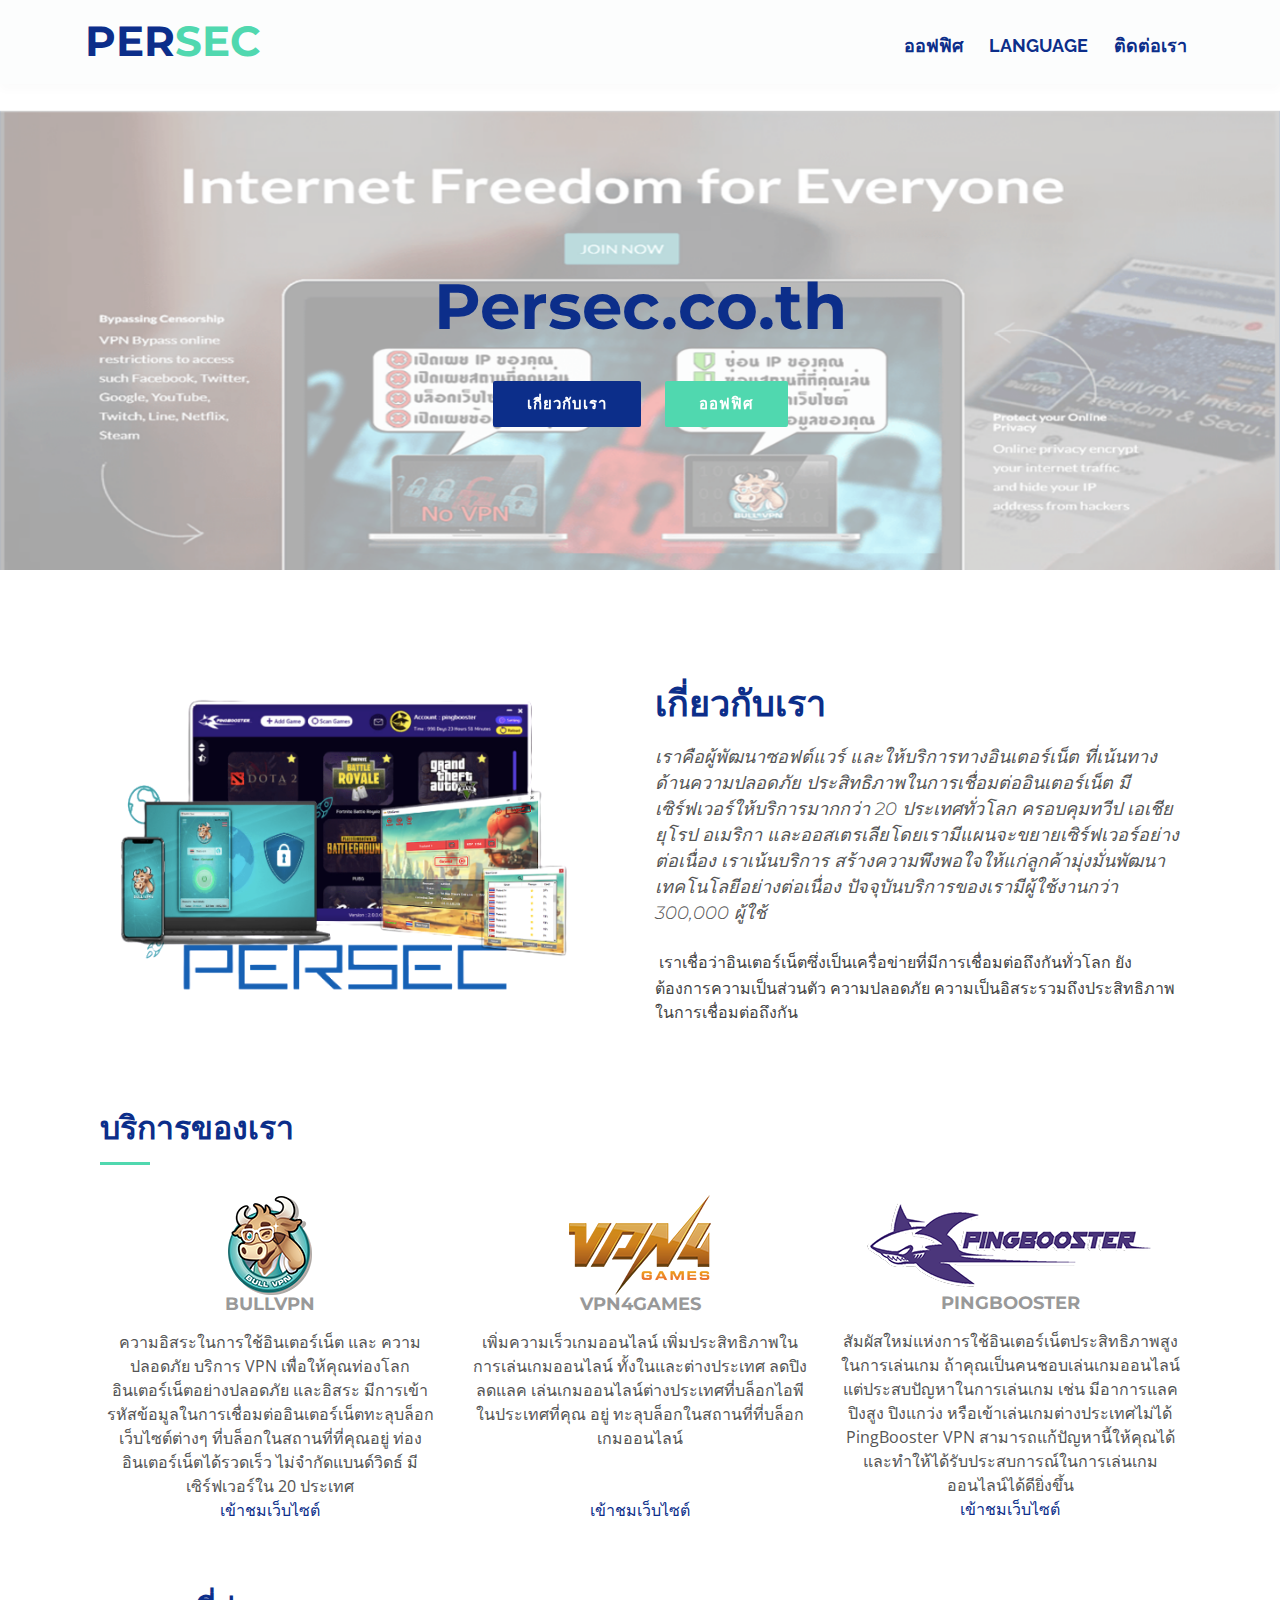
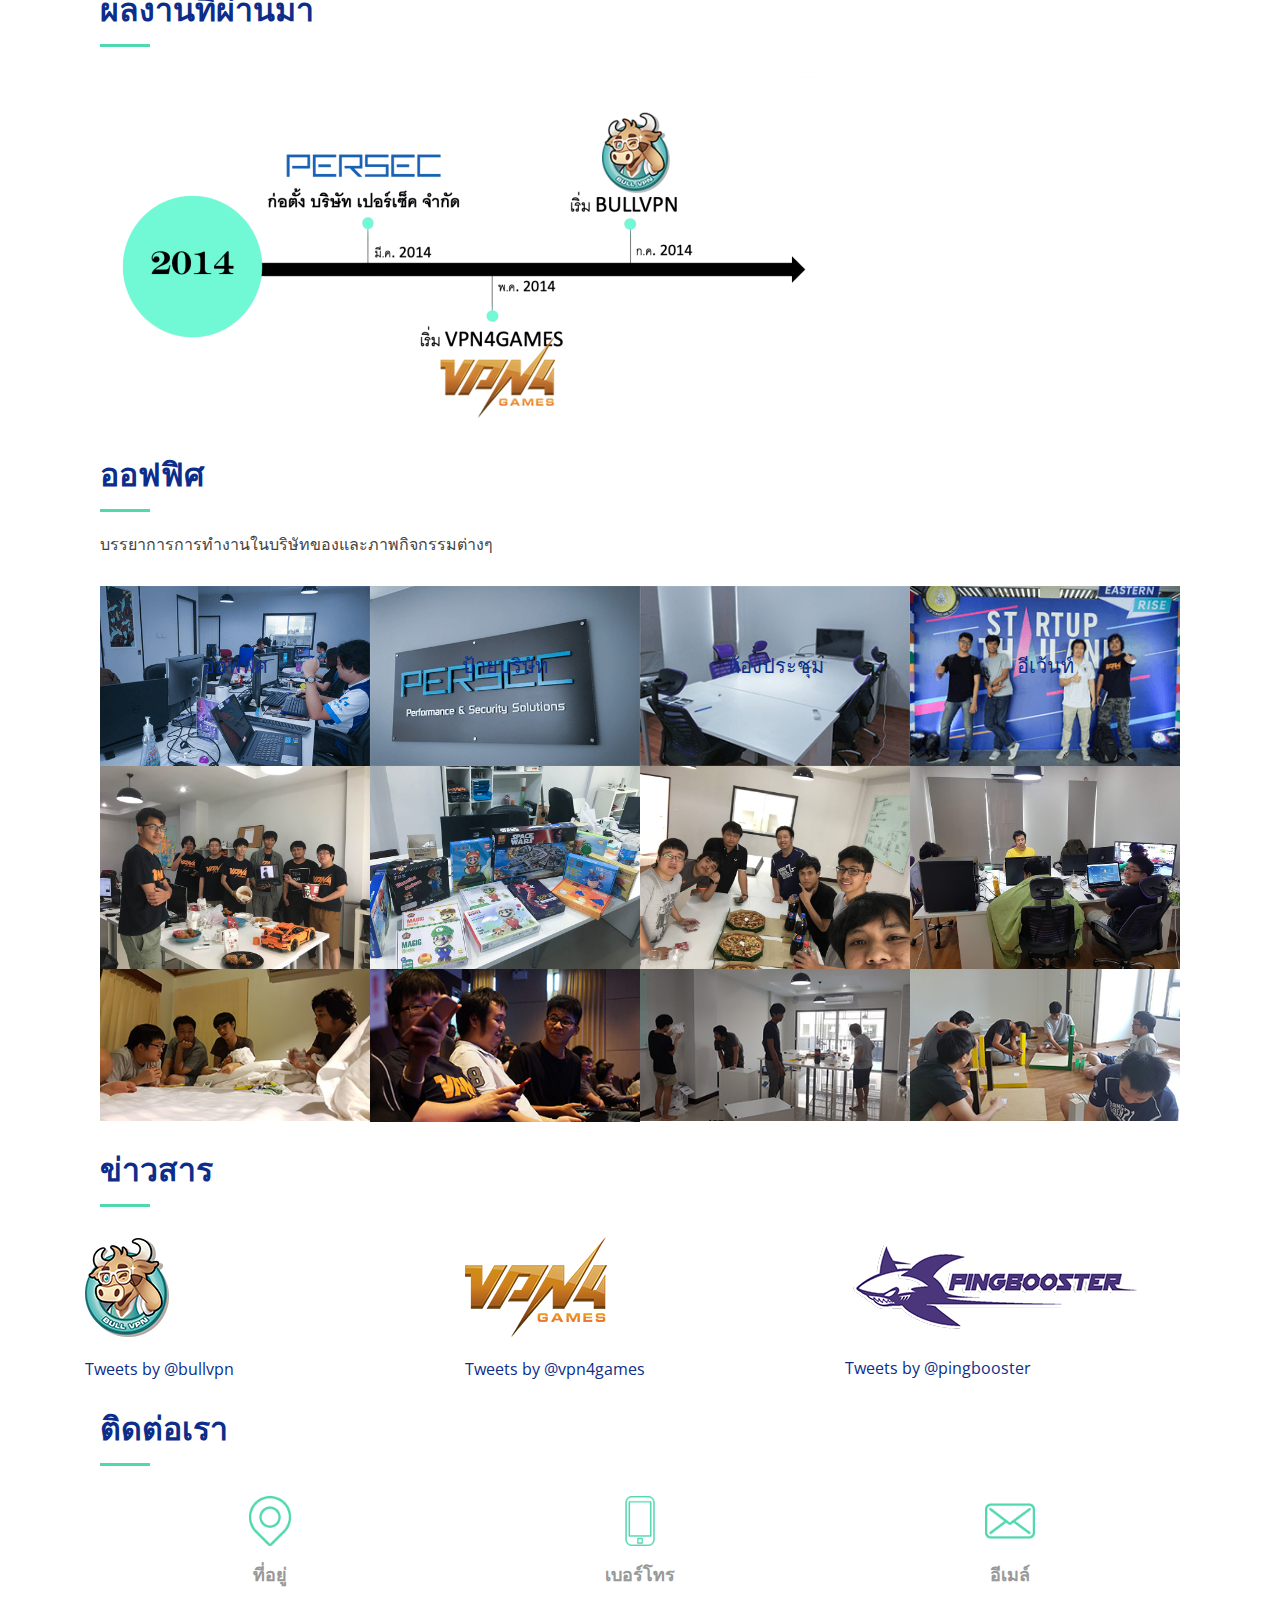
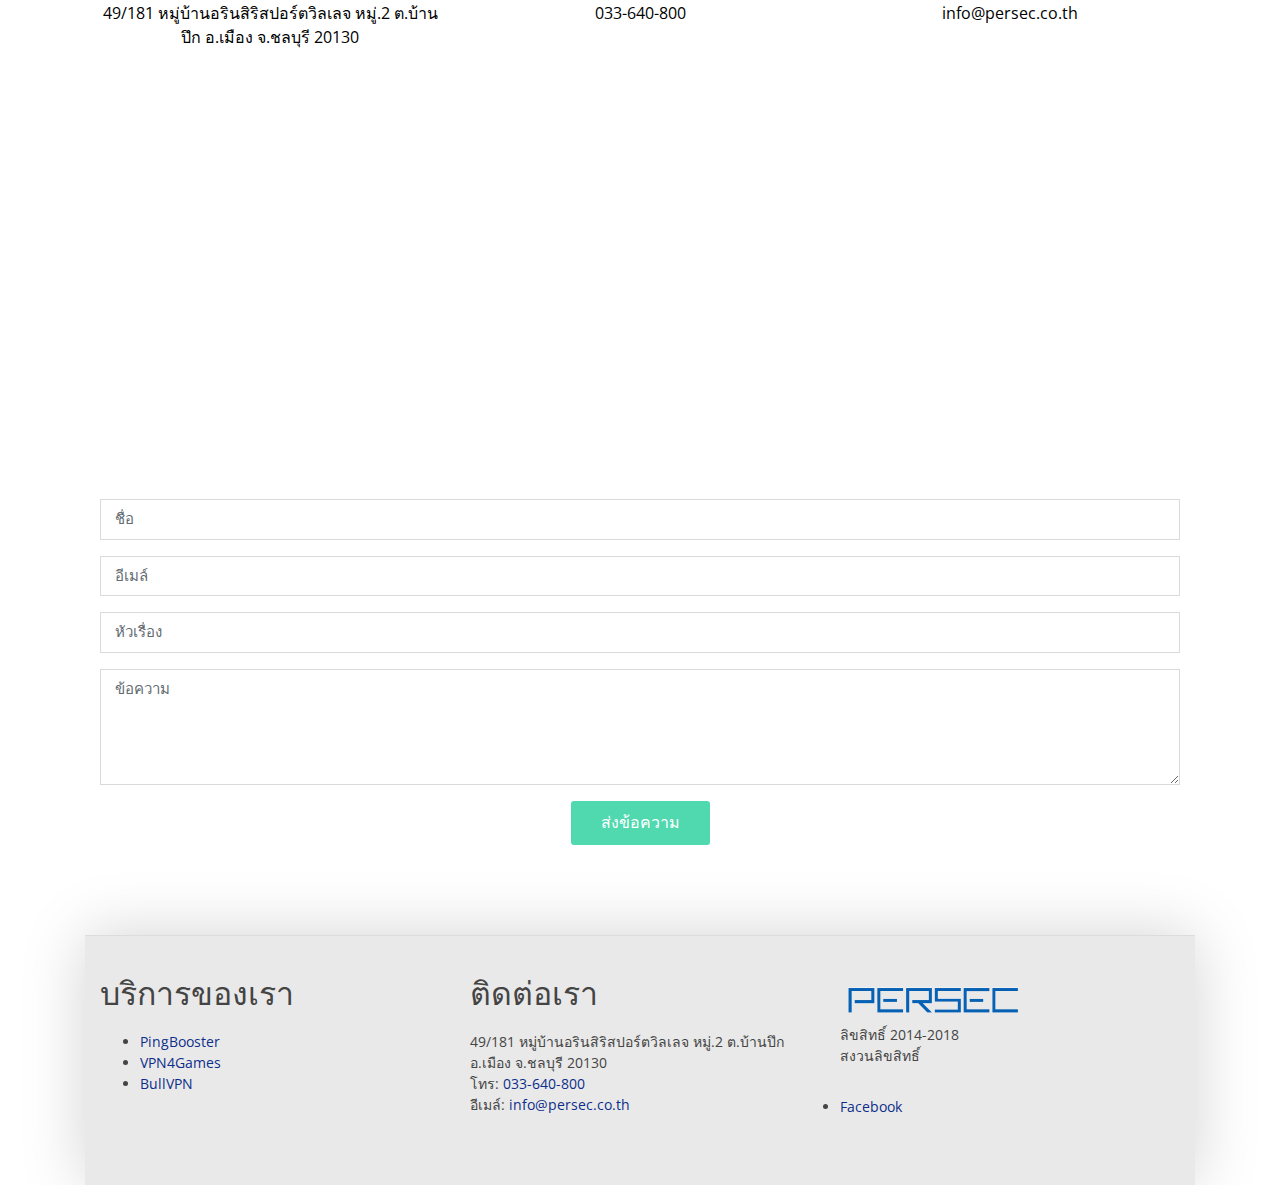
==== index.html @ 8871d1f3 "body intro slid" ====
<!DOCTYPE html>
<html lang="en">
<head>
  <meta charset="utf-8">
  <title>PERSEC</title>
  <meta content="width=device-width, initial-scale=1.0" name="viewport">
  <meta content="" name="keywords">
  <meta content="" name="description">

  
  <!-- Google Fonts -->
  <link href="https://fonts.googleapis.com/css?family=Open+Sans:300,300i,400,400i,700,700i|Raleway:300,400,500,700,800|Montserrat:300,400,700" rel="stylesheet">

  <!-- Bootstrap CSS  -->
  <link href="bootstrap-4.0.0-alpha.6-dist/css/bootstrap.min.css" rel="stylesheet">

  
  <!-- Main Stylesheet  -->
  <link href="css/style.css" rel="stylesheet">

</head>

<body id="body">

  <!--==========================
    Header
  ============================-->
  <header id="header">
    <div class="container">

      <div id="logo" class="pull-left">
        <h1><a href="#body" class="scrollto">PER<span>SEC</span></a></h1>
      </div>

      <nav id="nav-menu-container">
        <ul class="nav-menu">
          <li class="menu-office"><a href="#office">ออฟฟิศ</a></li>
          <li class="menu-has-Language"><a href="">LANGUAGE</a>
            <ul>
              <li><a href="#"><img src="img/EngFlag.png">&ensp;&ensp;ENGLISH</a></li>
              <li><a href="#"><img src="img/ThaiFlag.png">&ensp;&ensp;THAI</a></li>
            </ul>
          </li>
          <li><a href="#contact">ติดต่อเรา</a></li>
        </ul>
      </nav><!-- #nav-menu-container -->
    </div>
  </header><!-- #header -->

  <!--==========================
    Intro Section
  ============================-->
  <section id="intro">

    <div class="intro-content">
      <h2>Persec.co.th</h2>
      <div>
        <a href="#about" class="btn-get-started scrollto">เกี่ยวกับเรา</a>
        <a href="#office" class="btn-service scrollto">ออฟฟิศ</a>
      </div>
    </div>
    

    <div id="carouselExampleSlidesOnly" class="carousel slide" data-ride="carousel">
      <div class="carousel-inner">
        <div class="carousel-item active">
          <img class="d-block w-100" src="img/bullvpn_page.png" alt="First slide">
        </div>
        <div class="carousel-item">
          <img class="d-block w-100" src="img/vpn4games_page.png" alt="Second slide">
        </div>
        <div class="carousel-item">
          <img class="d-block w-100" src="img/pingbooster_page.png" alt="Third slide">
        </div>
      </div>
    </div>

  </section><!-- #intro -->
        <div class="container">

  <main id="main">



    <!--==========================
      About Section
    ============================-->
    <section id="about" class="wow fadeInUp">
      <div class="container">
        <div class="row">
          <div class="col-lg-6 about-img">
            <img src="img/home.png" alt="">
          </div><br><br>

          <div class="col-lg-6 content">
            <h2>เกี่ยวกับเรา</h2>
            <h3>เราคือผู้พัฒนาซอฟต์แวร์ และให้บริการทางอินเตอร์เน็ต ที่เน้นทางด้านความปลอดภัย ประสิทธิภาพในการเชื่อมต่ออินเตอร์เน็ต 
              มีเซิร์ฟเวอร์ให้บริการมากกว่า 20 ประเทศทั่วโลก ครอบคุมทวีป เอเชีย ยุโรป อเมริกา และออสเตรเลียโดยเรามีแผนจะขยายเซิร์ฟเวอร์อย่างต่อเนื่อง 
              เราเน้นบริการ สร้างความพึงพอใจให้แก่ลูกค้ามุ่งมั่นพัฒนาเทคโนโลยีอย่างต่อเนื่อง 
              ปัจจุบันบริการของเรามีผู้ใช้งานกว่า 300,000 ผู้ใช้</h3>

            <ul>
              <li><i class="ion-android-checkmark-circle"></i> เราเชื่อว่าอินเตอร์เน็ตซึ่งเป็นเครื่อข่ายที่มีการเชื่อมต่อถึงกันทั่วโลก
                ยังต้องการความเป็นส่วนตัว ความปลอดภัย ความเป็นอิสระรวมถึงประสิทธิภาพในการเชื่อมต่อถึงกัน</li>
            </ul>

          </div>
        </div>

      </div>
    </section><!-- #about -->



    <!--==========================
      Services Section
    ============================-->
    <section id="services" class="wow fadeInUp">
      <div class="container">
        <div class="section-header">
          <h2>บริการของเรา</h2>
        </div>

        <div class="row services-info">
          <div class="col-md-4">
            
            <div class="services-bullvpn">
              <div class="icon"><img class="logovpn_img" src="img/logo_bullvpn_1.png"></div>
              <h3>BullVpn</h3>
              <a href="https://bullvpn.com" target="_blank"></a>
              <p class="animated fadeInUp">
                ความอิสระในการใช้อินเตอร์เน็ต และ ความปลอดภัย 
                บริการ VPN เพื่อให้คุณท่องโลกอินเตอร์เน็ตอย่างปลอดภัย และอิสระ
                มีการเข้ารหัสข้อมูลในการเชื่อมต่ออินเตอร์เน็ตทะลุบล็อกเว็บไซต์ต่างๆ
                ที่บล็อกในสถานที่ที่คุณอยู่ ท่องอินเตอร์เน็ตได้รวดเร็ว ไม่จำกัดแบนด์วิดธ์ มีเซิร์ฟเวอร์ใน
                20 ประเทศ </p>
              <div class="fully-btns">
                <a href="https://bullvpn.com" target="_blank"
                  class="btn-service scrollto">เข้าชมเว็บไซต์</a>
              </div>
            </div>
          </div>

          <div class="col-md-4">
            <div class="services-vpn4games">
              <div class="icon"><img class="logovpn_img"
                src="img/logo_vpn4games_3.png">
              </div>
              <h3>Vpn4Games</h3>
              <a href="https://vpn4games.com" target="_blank"></a>
              <p class="animated fadeInUp">
                เพิ่มความเร็วเกมออนไลน์ 
                เพิ่มประสิทธิภาพในการเล่นเกมออนไลน์ ทั้งในและต่างประเทศ ลดปิง ลดแลค
                เล่นเกมออนไลน์ต่างประเทศที่บล็อกไอพีในประเทศที่คุณ อยู่
                ทะลุบล็อกในสถานที่ที่บล็อกเกมออนไลน์ </p><br><br>
              <div class="fully-responsive__btns">
                <a href="https://vpn4games.com" target="_blank"
                  class="btn-service scrollto">เข้าชมเว็บไซต์</a>
              </div>
            </div>
          </div>

          <div class="col-md-4">
            <div class="services-pingbooster">
              <div class="icon"><img class="logovpn_img"
                src="img/logo_pingbooster_1.png">
              <h3>PingBooster</h3>
              <p class="animated fadeInUp">
                สัมผัสใหม่แห่งการใช้อินเตอร์เน็ตประสิทธิภาพสูงในการเล่นเกม 
                ถ้าคุณเป็นคนชอบเล่นเกมออนไลน์ แต่ประสบปัญหาในการเล่นเกม เช่น มีอาการแลค ปิงสูง ปิงแกว่ง
                หรือเข้าเล่นเกมต่างประเทศไม่ได้ PingBooster VPN สามารถแก้ปัญหานี้ให้คุณได้
                และทำให้ได้รับประสบการณ์ในการเล่นเกมออนไลน์ได้ดียิ่งขึ้น
              </p>
              <div class="fully-responsive__btns">
                <a href="https://pingbooster.com" target="_blank"
                  class="btn-service scrollto">เข้าชมเว็บไซต์</a>
              </div>
            </div>
          </div>

        </div>
      </div>

    </section><!-- #services -->



    <!--==========================
      Workings Section
    ============================-->
    <section id="Workings" class="wow fadeInUp">
      <div class="container">
        <div class="section-header">
          <h2>ผลงานที่ผ่านมา</h2>
        </div>
        <div class="container-fluid">
          <div class="row no-gutters">
  
            <div class="col-lg-3 col-md-4">
              <div class="Workings-item wow fadeInUp">
                <a href="img/program1.png" class="Workings-popup">
                  <img src="img/program1.png" alt="" style="border:5;">
                </a>
              </div>
            </div>

            
           
        

      </div>
    </section><!-- #workings -->

    <!--==========================
      Office Section
    ============================-->
    <section id="office" class="wow fadeInUp">
      <div class="container">
        <div class="section-header">
          <h2>ออฟฟิศ</h2>
          <p>บรรยาการการทำงานในบริษัทของและภาพกิจกรรมต่างๆ</p>
        </div>
      </div>

      <div class="container-fluid">
        <div class="row no-gutters">

          <div class="col-lg-3 col-md-4">
            <div class="office-item wow fadeInUp">
              <a href="img/office/office-1.png" class="office-popup">
                <img src="img/office/office-1.png" alt="">
                <div class="office-overlay">
                  <div class="office-info"><h5 class="wow fadeInUp">ออฟฟิศ</h5></div>
                </div>
              </a>
            </div>
          </div>

          <div class="col-lg-3 col-md-4">
            <div class="office-item wow fadeInUp">
              <a href="img/office/office-2.png" class="office-popup">
                <img src="img/office/office-2.png" alt="">
                <div class="office-overlay">
                  <div class="office-info"><h5 class="wow fadeInUp">ป้ายบริษัท</h5></div>
                </div>
              </a>
            </div>
          </div>

          <div class="col-lg-3 col-md-4">
            <div class="office-item wow fadeInUp">
              <a href="img/office/office-3.png" class="office-popup">
                <img src="img/office/office-3.png" alt="">
                <div class="office-overlay">
                  <div class="office-info"><h5 class="wow fadeInUp">ห้องประชุม</h5></div>
                </div>
              </a>
            </div>
          </div>

          <div class="col-lg-3 col-md-4">
            <div class="office-item wow fadeInUp">
              <a href="img/office/office-4.png" class="office-popup">
                <img src="img/office/office-4.png" alt="">
                <div class="office-overlay">
                  <div class="office-info"><h5 class="wow fadeInUp">อีเว้นท์</h5></div>
                </div>
              </a>
            </div>
          </div>

          <div class="col-lg-3 col-md-4">
            <div class="office-item wow fadeInUp">
              <a href="img/office/office-5.jpg" class="office-popup">
                <img src="img/office/office-5.jpg" alt="">
              </a>
            </div>
          </div>

          <div class="col-lg-3 col-md-4">
            <div class="office-item wow fadeInUp">
              <a href="img/office/office-6.jpg" class="office-popup">
                <img src="img/office/office-6.jpg" alt="">
              </a>
            </div>
          </div>

          <div class="col-lg-3 col-md-4">
            <div class="office-item wow fadeInUp">
              <a href="img/office/office-7.jpg" class="office-popup">
                <img src="img/office/office-7.jpg" alt="">
              </a>
            </div>
          </div>

          <div class="col-lg-3 col-md-4">
            <div class="office-item wow fadeInUp">
              <a href="img/office/office-8.jpg" class="office-popup">
                <img src="img/office/office-8.jpg" alt="">
              </a>
            </div>
          </div>

          <div class="col-lg-3 col-md-4">
            <div class="office-item wow fadeInUp">
              <a href="img/office/office-9.jpg" class="office-popup">
                <img src="img/office/office-9.jpg" alt="">
              </a>
            </div>
          </div>

          <div class="col-lg-3 col-md-4">
            <div class="office-item wow fadeInUp">
              <a href="img/office/office-10.jpg" class="office-popup">
                <img src="img/office/office-10.jpg" alt="">
              </a>
            </div>
          </div>

          <div class="col-lg-3 col-md-4">
            <div class="office-item wow fadeInUp">
              <a href="img/office/office-11.jpg" class="office-popup">
                <img src="img/office/office-11.jpg" alt="">
              </a>
            </div>
          </div>

          <div class="col-lg-3 col-md-4">
            <div class="office-item wow fadeInUp">
              <a href="img/office/office-12.jpg" class="office-popup">
                <img src="img/office/office-12.jpg" alt="">
              </a>
            </div>
          </div>


        </div>

      </div>
    </section><!-- #office -->

<!--==========================
      News Section
    ============================-->
  <section>
    <div class="container">
      <div class="section-header">
        <h2>ข่าวสาร</h2>
      </div>
    </div>
      <div class="row">
        <div class="col-sm-4">
          <div>
            <a href="https://bullvpn.com/" target="_blank">

              <img class="center-block" style="margin-bottom: 20px;" src="img/logo_bullvpn_1.png">

            </a>
          </div>
          <div class="news">
            <div class="news-picture">
              <a class="twitter-timeline" href="https://twitter.com/bullvpn" data-height="450">
                Tweets by @bullvpn</a>
            </div>
          </div>
        </div>
        <div class="col-sm-4">
          <div>
            <a href="https://vpn4games.com" target="_blank">

              <img class="center-block" style="margin-bottom: 20px;" src="img/logo_vpn4games_3.png">

            </a>
          </div>
          <div class="news">
            <div class="news-picture">
              <a class="twitter-timeline" href="https://twitter.com/vpn4games" data-height="450">
                Tweets by @vpn4games</a>
            </div>
          </div>
        </div>
        <div class="col-sm-4">
          <div>
            <a href="https://pingbooster.com" target="_blank">

              <img class="img-responsivemax center-block" style="margin-bottom: 20px;"
                src="img/logo_pingbooster_1.png">

            </a>
          </div>
          <div class="news">
            <div class="news-picture">
              <a class="twitter-timeline " href="https://twitter.com/pingbooster" data-height="450">
                Tweets by @pingbooster
              </a>
            </div>
          </div>
        </section> <!--news-->


    <!--==========================
      Contact Section
    ============================-->
   <section id="contact" class="wow fadeInUp">
      <div class="container">
        <div class="section-header">
          <h2>ติดต่อเรา</h2>
        </div>

        <div class="row contact-info">

          <div class="col-md-4">
            <div class="contact-address">
              <img class="img-responsivemax center-block" style="margin-bottom: 20px;" height="50" width="50"
                src="img/logo_address.png">
              <h3>ที่อยู่</h3>
              <address>49/181 หมู่บ้านอรินสิริสปอร์ตวิลเลจ หมู่.2 ต.บ้านปึก อ.เมือง จ.ชลบุรี 20130</address>
            </div>
          </div>

          <div class="col-md-4">
            <div class="contact-phone">
              <img class="img-responsivemax center-block" style="margin-bottom: 20px;" height="50" width="50"
                src="img/logo_phone.png">
              <h3>เบอร์โทร</h3>
              <p><a href="tel:+6633640800"> 033-640-800</a></p>
            </div>
          </div>

          <div class="col-md-4">
            <div class="contact-email">
              <img class="img-responsivemax center-block" style="margin-bottom: 20px;" height="50" width="50"
                src="img/logo_email.png">
              <h3>อีเมล์</h3>
              <p><a href="/cdn-cgi/l/email-protection#4920272f2609392c3b3a2c2a672a26673d21">info@persec.co.th</a></p>
            </div>
          </div>

        </div>
      </div>

      <div class="container mb-4">
        <iframe src="https://www.google.com/maps/embed?pb=!1m18!1m12!1m3!1d3882.460972750396!2d100.92975411471596!3d13.321576510706624!2m3!1f0!2f0!3f0!3m2!1i1024!2i768!4f13.1!3m3!1m2!1s0x311d4b26f0747979%3A0x2579fe612b1b5885!2sPersec%20co.%2CLtd!5e0!3m2!1sth!2sth!4v1591696128226!5m2!1sth!2sth"  width="100%" height="380" frameborder="0" style="border:0" allowfullscreen></iframe>
      </div>

      <div class="container">
        <div class="form">
          <div id="sendmessage">message</div>
          <div id="errormessage"></div>
          <form action="" method="post" role="form" class="contactForm">
            <div class="form-row">
              <div class="form-group ">
                <input type="text" name="name" class="form-control" id="name" placeholder="ชื่อ" data-rule="minlen:4" data-msg="Please enter at least 4 chars" />
                <div class="validation"></div>
              </div>
              <div class="form-group ">
                <input type="email" class="form-control" name="email" id="email" placeholder="อีเมล์" data-rule="email" data-msg="Please enter a valid email" />
                <div class="validation"></div>
              </div>
            </div>
            <div class="form-group">
              <input type="text" class="form-control" name="subject" id="subject" placeholder="หัวเรื่อง" data-rule="minlen:4" data-msg="Please enter at least 8 chars of subject" />
              <div class="validation"></div>
            </div>
            <div class="form-group">
              <textarea class="form-control" name="message" rows="5" data-rule="required" data-msg="Please write something for us" placeholder="ข้อความ"></textarea>
              <div class="validation"></div>
            </div>
            <div class="text-center"><button type="submit">ส่งข้อความ</button></div>
          </form>
        </div>

      </div>
    </section><!-- #contact -->

   
    <footer>
      <div class="container">
        <div class="row">
          <div class="col-sm-4">
            <h2>บริการของเรา</h2>
            <ul class="links">
              <li><a href="https://pingbooster.com" target="_blank">PingBooster</a></li>

              <li><a href="https://vpn4games.com" target="_blank">VPN4Games</a></li>

              <li><a href="https://bullvpn.com" target="_blank">BullVPN</a></li>

            </ul>
          </div>
          <div class="col-sm-4">
            <h2>ติดต่อเรา</h2>
            <p>
              49/181 หมู่บ้านอรินสิริสปอร์ตวิลเลจ หมู่.2 ต.บ้านปึก อ.เมือง จ.ชลบุรี 20130<br>
              โทร: <a href="tel:+6633640800"> 033-640-800</a><br>

              อีเมล์: <a href="/cdn-cgi/l/email-protection#4920272f2609392c3b3a2c2a672a26673d21"> <span
                  class="__cf_email__"
                  data-cfemail="432a2d252c033326313026206d202c6d372b"> info@persec.co.th</span></a>
            </p>
          </div>
          <div class="col-sm-4">
            <img class="footer-brand" src="img/persec_logo.png" alt="PERSEC Logo"
              style="margin-left: -8px; width: 200px;" ><br>
            <p>ลิขสิทธิ์ 2014-2018 <br>
            สงวนลิขสิทธิ์</p>
              <li><a img class="facebook" src="img/facebook-icon.png" href="https://www.facebook.com/PersecCoLtd/" target="_blank"><i
                    class="fa fa-facebook"></i>Facebook</a></li>
          </div>
        </div> <!-- / .row -->
      </div> <!-- / .container -->
    </footer>

  </main>

  <a href="#" class="back-to-top"><i class="fa fa-chevron-up"></i></a>

  
  <!-- Contact Form JavaScript File -->
  <script src="contactform/contactform.js"></script>

  <!-- Template Main Javascript File -->
  <script src="js/main.js"></script>
  <script src="https://code.jquery.com/jquery-3.3.1.slim.min.js" crossorigin="anonymous"></script>
  <script src="bootstrap-4.0.0-alpha.6-dist/js/bootstrap.min.js" crossorigin="anonymous"></script>

</body>
</html>
---- css/style.css ----
body {
  background: #fff;
  color: #444;
  font-family: "Open Sans", sans-serif;
}

a {
  color: #0c2e8a;
  transition: 0.5s;
}

a:hover,
a:active,
a:focus {
  color: #50d8af;
  outline: none;
  text-decoration: none;
}

p {
  padding: 0;
  margin: 0 0 30px 0;
}

h1,
h2,
h3,
h4,
h5,
h6 {
  font-family: "Montserrat", sans-serif;
  font-weight: 400;
  margin: 0 0 20px 0;
  padding: 0;
}

/*--------------------------------------------------------------
# Header
--------------------------------------------------------------*/

#header {
  padding: 20px 0;
  height: 84px;
  transition: all 0.5s;
  z-index: 997;
  background:#fcfdfd;
  box-shadow: 0px 6px 9px 0px rgba(0, 0, 0, 0.06);
}

#header #logo h1 {
  font-size: 42px;
  margin: 0;
  padding: 0;
  line-height: 1;
  font-family: "Montserrat", sans-serif;
  font-weight: 700;
}

#header #logo h1 a {
  color: #0c2e8a;
  line-height: 1;
  display: inline-block;
}

#header #logo h1 a span {
  color: #50d8af;
}

#header #logo img {
  padding: 0;
  margin: 0;
}

/*--------------------------------------------------------------
# Intro Section
--------------------------------------------------------------*/

#intro {
  width: 100%;
  height: 60vh;
  position: relative;
  background-size: cover;
}

#intro .intro-content {
  position: absolute;
  bottom: 0;
  top: 0;
  left: 0;
  right: 0;
  z-index: 10;
  display: -webkit-box;
  display: -webkit-flex;
  display: -ms-flexbox;
  display: flex;
  -webkit-box-pack: center;
  -webkit-justify-content: center;
  -ms-flex-pack: center;
  justify-content: center;
  -webkit-box-align: center;
  -webkit-align-items: center;
  -ms-flex-align: center;
  align-items: center;
  -webkit-box-orient: vertical;
  -webkit-box-direction: normal;
  -webkit-flex-direction: column;
  -ms-flex-direction: column;
  flex-direction: column;
  text-align: center;
}

#intro .intro-content h2 {
  color: #0c2e8a;
  margin-bottom: 30px;
  font-size: 64px;
  font-weight: 700;
}

#intro .intro-content h2 span {
  color: #50d8af;
  text-decoration: underline;
}

#intro .intro-content .btn-get-started,
#intro .intro-content .btn-service {
  font-family: "Raleway", sans-serif;
  font-size: 15px;
  font-weight: bold;
  letter-spacing: 1px;
  display: inline-block;
  padding: 10px 32px;
  border-radius: 2px;
  transition: 0.5s;
  margin: 10px;
  color: #fff;
}

#intro .intro-content .btn-get-started {
  background: #0c2e8a;
  border: 2px solid #0c2e8a;
}

#intro .intro-content .btn-get-started:hover {
  background: none;
  color: #0c2e8a;
}

#intro .intro-content .btn-service {
  background: #50d8af;
  border: 2px solid #50d8af;
}

#intro .intro-content .btn-service:hover {
  background: none;
  color: #50d8af;
}

#intro #intro-carousel {
  z-index: 8;
}

#intro #intro-carousel::before {
  content: '';
  background-color: rgba(255, 255, 255, 0.7);
  position: absolute;
  height: 100%;
  width: 100%;
  top: 0;
  right: 0;
  left: 0;
  bottom: 0;
  z-index: 7;
}

#intro #intro-carousel .item {
  width: 100%;
  height: 60vh;
  background-size: cover;
  background-position: center;
  background-repeat: no-repeat;
  transition-property: opacity;
}
 #carouselExampleSlidesOnly{

  background-color: rgba(255, 255, 255, 0.7); 
}
/*--------------------------------------------------------------
# Navigation Menu
--------------------------------------------------------------*/

/* Nav Menu Essentials */

.nav-menu,
.nav-menu * {
  margin: 0px;
  padding: 0px;
  list-style: none;
  bottom: 40px;

 
}

.nav-menu ul {
  position: absolute;
  display: none;
  top: 100%;
  left: 0;
  z-index: 99;
}

.nav-menu li {
  position: relative;
  white-space: nowrap;
}

.nav-menu > li {
  float: left;
}

/* row Languge */
.nav-menu li:hover > ul,
.nav-menu li.sfHover > ul {
  display: block;
}



/* Nav Meu Container */

#nav-menu-container {
  float: right;
  margin: 0;
}

/* Nav Meu Styling */

.nav-menu a {
  padding: 10px 8px;
  text-decoration: none;
  display: inline-block;
  color: #0c2e8a;
  font-family: "Raleway", sans-serif;
  font-weight: 700;
  font-size: 18px;
  outline: none;
}

.nav-menu li:hover > a,
.nav-menu .menu-active > a {
  color: #50d8af;
}

.nav-menu > li {
  margin-left: 10px;
}

.nav-menu ul {
  margin: 10px;
  padding: 40px;
  box-shadow: 0px 0px 20px rgba(127, 137, 161, 0.25);
  background: #fff;
}

.nav-menu ul li {
  transition: 0.3s;
}

.nav-menu ul li a {
  padding: 10px;
  color: #333;
  transition: 0.3s;
  display: block;
  font-size: 14px;
  text-transform: none;
}

.nav-menu ul li:hover > a {
  color: #50d8af;
}

.nav-menu ul ul {
  margin: 0;
}


/*--------------------------------------------------------------
# Sections
--------------------------------------------------------------*/

/* Sections Header
--------------------------------*/

.section-header {
  margin-bottom: 30px;
}

.section-header h2 {
  font-size: 32px;
  color: #0c2e8a;
  text-transform: uppercase;
  font-weight: 700;
  position: relative;
  padding-bottom: 20px;
}

.section-header h2::before {
  content: '';
  position: absolute;
  display: block;
  width: 50px;
  height: 3px;
  background: #50d8af;
  bottom: 0;
  left: 0;
}

.section-header p {
  padding: 0;
  margin: 0;
}

/* About Section
--------------------------------*/

#about {
  padding: 60px 0 30px 0;
}

#about .about-img {
  overflow: hidden;
}

#about .about-img img {
  margin-left: -15px;
  max-width: 100%;
}

#about .content h2 {
  color: #0c2e8a;
  font-weight: 700;
  font-size: 36px;
  font-family: "Raleway", sans-serif;
}

#about .content h3 {
  color: #555;
  font-weight: 300;
  font-size: 18px;
  line-height: 26px;
  font-style: italic;
}

#about .content p {
  line-height: 26px;
}

#about .content p:last-child {
  margin-bottom: 0;
}

#about .content i {
  font-size: 20px;
  padding-right: 4px;
  color: #50d8af;
}

#about .content ul {
  list-style: none;
  padding: 0;
}

#about .content ul li {
  padding-bottom: 10px;
}

/* services Section
--------------------------------*/

#services {
  padding: 30px 0;
}

#services .services-info {
  margin-bottom: 20px;
  text-align: center;
}

#services .services-info i {
  font-size: 48px;
  display: inline-block;
  margin-bottom: 10px;
  color: #50d8af;
}
#services .services-info p {
  margin-bottom: 0;
  color: #555;
}

#services .services-info h3 {
  font-size: 18px;
  margin-bottom: 15px;
  font-weight: bold;
  text-transform: uppercase;
  color: #999;
}

#services .services-info a {
  color: #0c2e8a;
}

#services .services-info a:hover {
  color: #50d8af;
}

#services .services-bullvpn,
#services .services-vpn4games,
#services .services-pingbooster {
  margin-bottom: 20px;
}

#services .form button[type="submit"] {
  background: #50d8af;
  border: 0;
  border-radius: 3px;
  padding: 10px 30px;
  color: #fff;
  transition: 0.4s;
  cursor: pointer;
}

#services .form button[type="submit"]:hover {
  background: #2dc899;
}
/*---------button server------------*/


/*  Office
--------------------------------*/

#office {
  background: #fff;
  padding: 30px 0;
}

#office .office-overlay {
  position: absolute;
  top: 0;
  right: 0;
  bottom: 0;
  left: 0;
  width: 100%;
  height: 100%;
  opacity: 1;
  transition: all ease-in-out 0.4s;
}

#office .office-item {
  overflow: hidden;
  position: relative;
  padding: 0;
  vertical-align: middle;
  text-align: center;
}

#office .office-item h2 {
  color: #ffffff;
  font-size: 10px;
  margin: 0;
  text-transform: capitalize;
  font-weight: 700;
}

#office .office-item img {
  transition: all ease-in-out 0.4s;
  width: 100%;
}

#office .office-item:hover img {
  -webkit-transform: scale(1.1);
  transform: scale(1.1);
}

#office .office-item:hover .office-overlay {
  opacity: 1;
  background: rgba(0, 0, 0, 0.7);
}

#office .office-info {
  position: absolute;
  top: 50%;
  left: 50%;
  -webkit-transform: translate(-50%, -50%);
  transform: translate(-50%, -50%);
}



/* Contact Section
--------------------------------*/

#contact {
  padding: 30px 0;
}

#contact .contact-info {
  margin-bottom: 20px;
  text-align: center;
}

#contact .contact-info i {
  font-size: 48px;
  display: inline-block;
  margin-bottom: 10px;
  color: #50d8af;
}

#contact .contact-info address,
#contact .contact-info p {
  margin-bottom: 0;
  color: #000;
}

#contact .contact-info h3 {
  font-size: 18px;
  margin-bottom: 15px;
  font-weight: bold;
  text-transform: uppercase;
  color: #999;
}

#contact .contact-info a {
  color: #000;
}

#contact .contact-info a:hover {
  color: #50d8af;
}

#contact .contact-address,
#contact .contact-phone,
#contact .contact-email {
  margin-bottom: 20px;
}

#contact #google-map {
  height: 290px;
  margin-bottom: 20px;
}

#contact .form #sendmessage {
  color: #50d8af;
  border: 1px solid #50d8af;
  display: none;
  text-align: center;
  padding: 15px;
  font-weight: 600;
  margin-bottom: 15px;
}

#contact .form #errormessage {
  color: red;
  display: none;
  border: 1px solid red;
  text-align: center;
  padding: 15px;
  font-weight: 600;
  margin-bottom: 15px;
}

#contact .form #sendmessage.show,
#contact .form #errormessage.show,
#contact .form .show {
  display: block;
}

#contact .form .validation {
  color: red;
  display: none;
  margin: 0 0 20px;
  font-weight: 400;
  font-size: 13px;
}

#contact .form input,
#contact .form textarea {
  padding: 10px 14px;
  border-radius: 0;
  box-shadow: none;
  font-size: 15px;
}

#contact .form button[type="submit"] {
  background: #50d8af;
  border: 0;
  border-radius: 3px;
  padding: 10px 30px;
  color: #fff;
  transition: 0.4s;
  cursor: pointer;
}

#contact .form button[type="submit"]:hover {
  background: #2dc899;
}


/* ===== Footer ===== */
footer {
  padding: 40px 0;
  margin-top: 60px;
  background: #e9e9e9 repeat;
  border-top: 1px solid #dcdcdc;
  font-size: 14px;
  box-shadow: 0 0 60px rgba(0, 0, 0, 0.175);
  width: 100%;
  
}
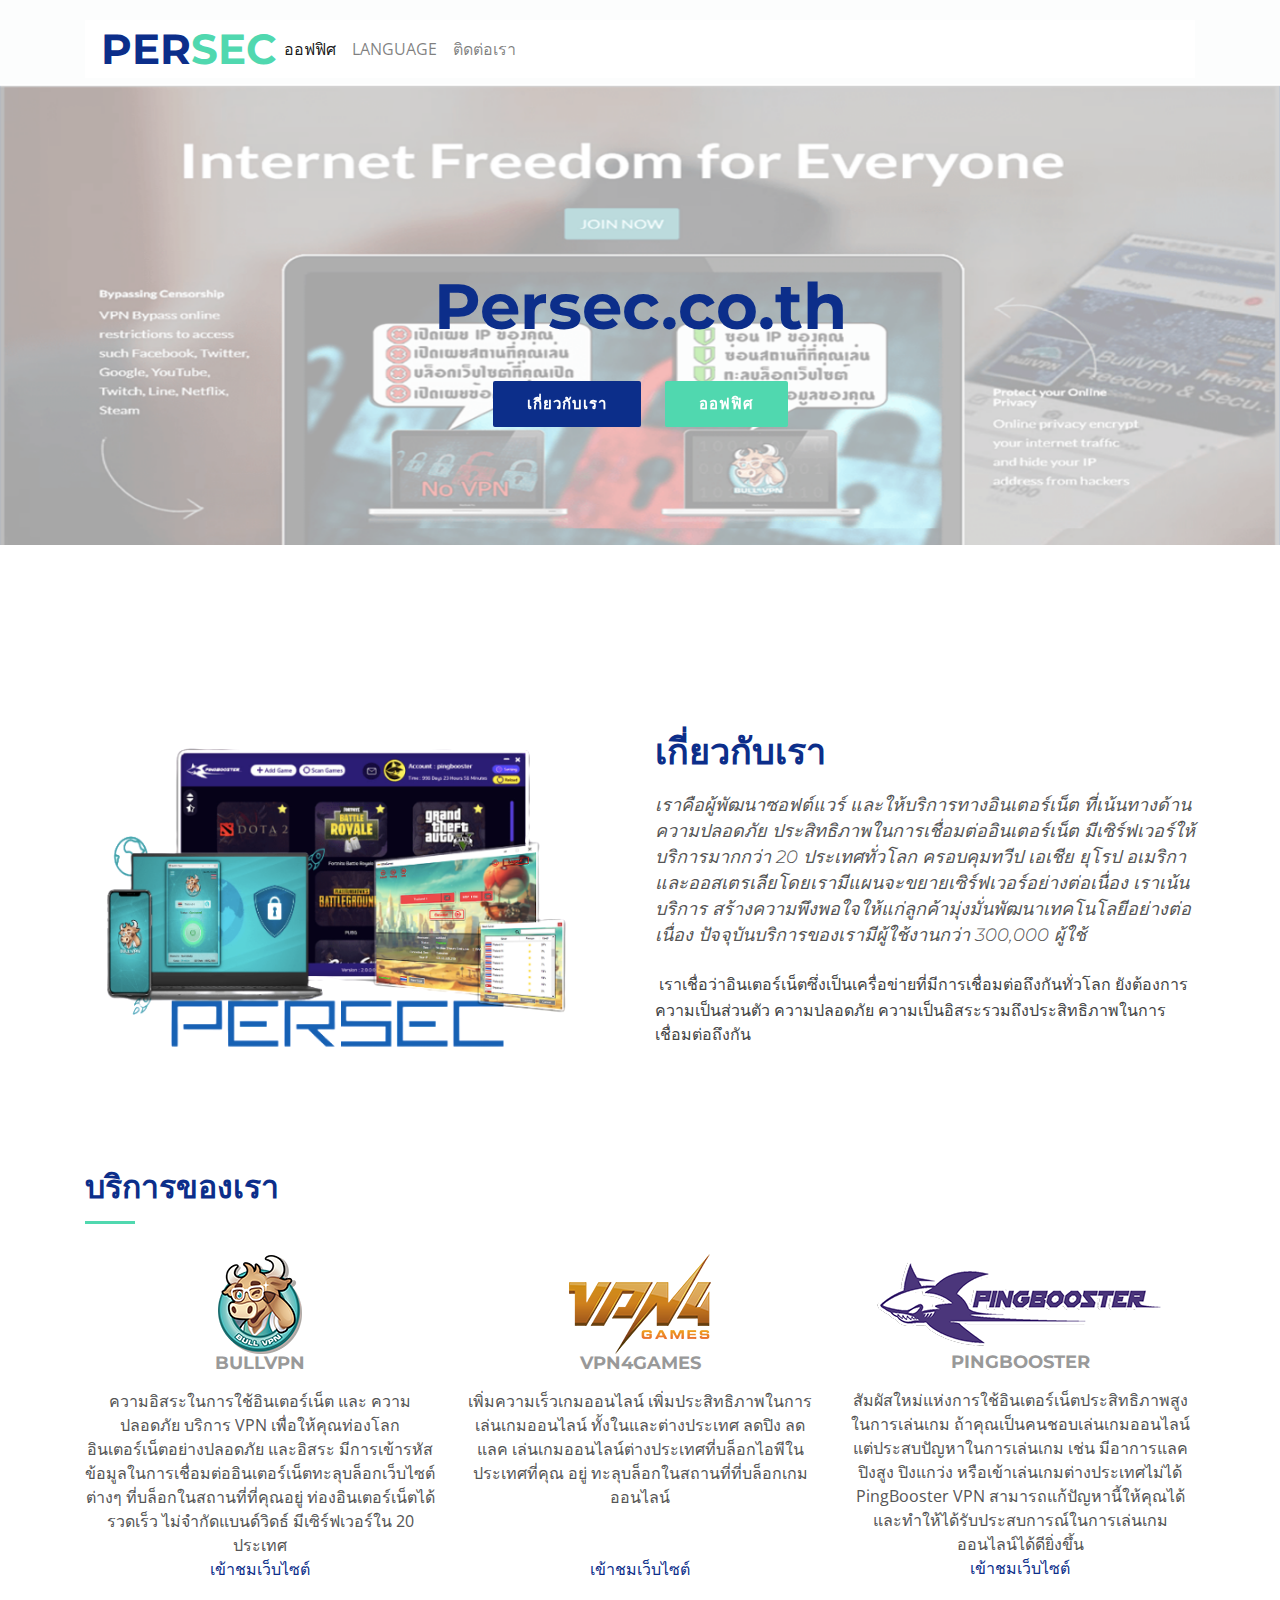
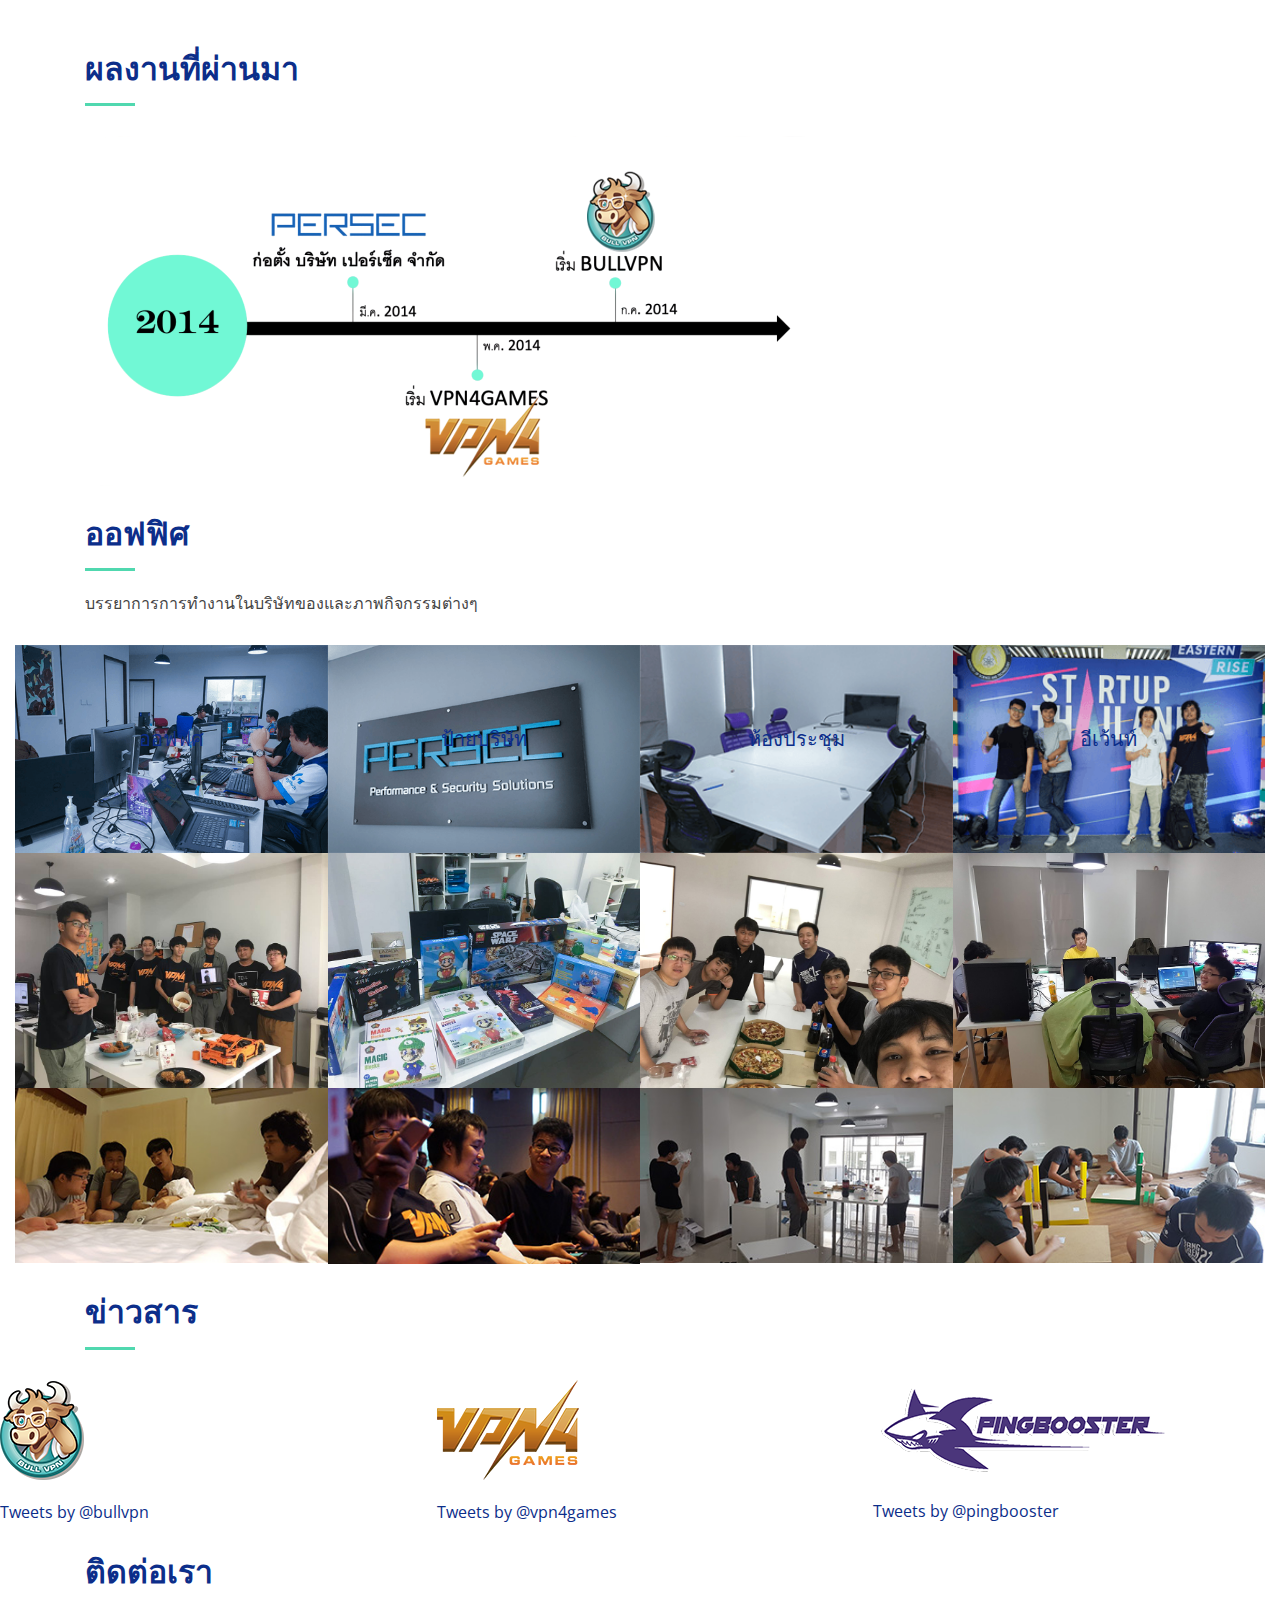
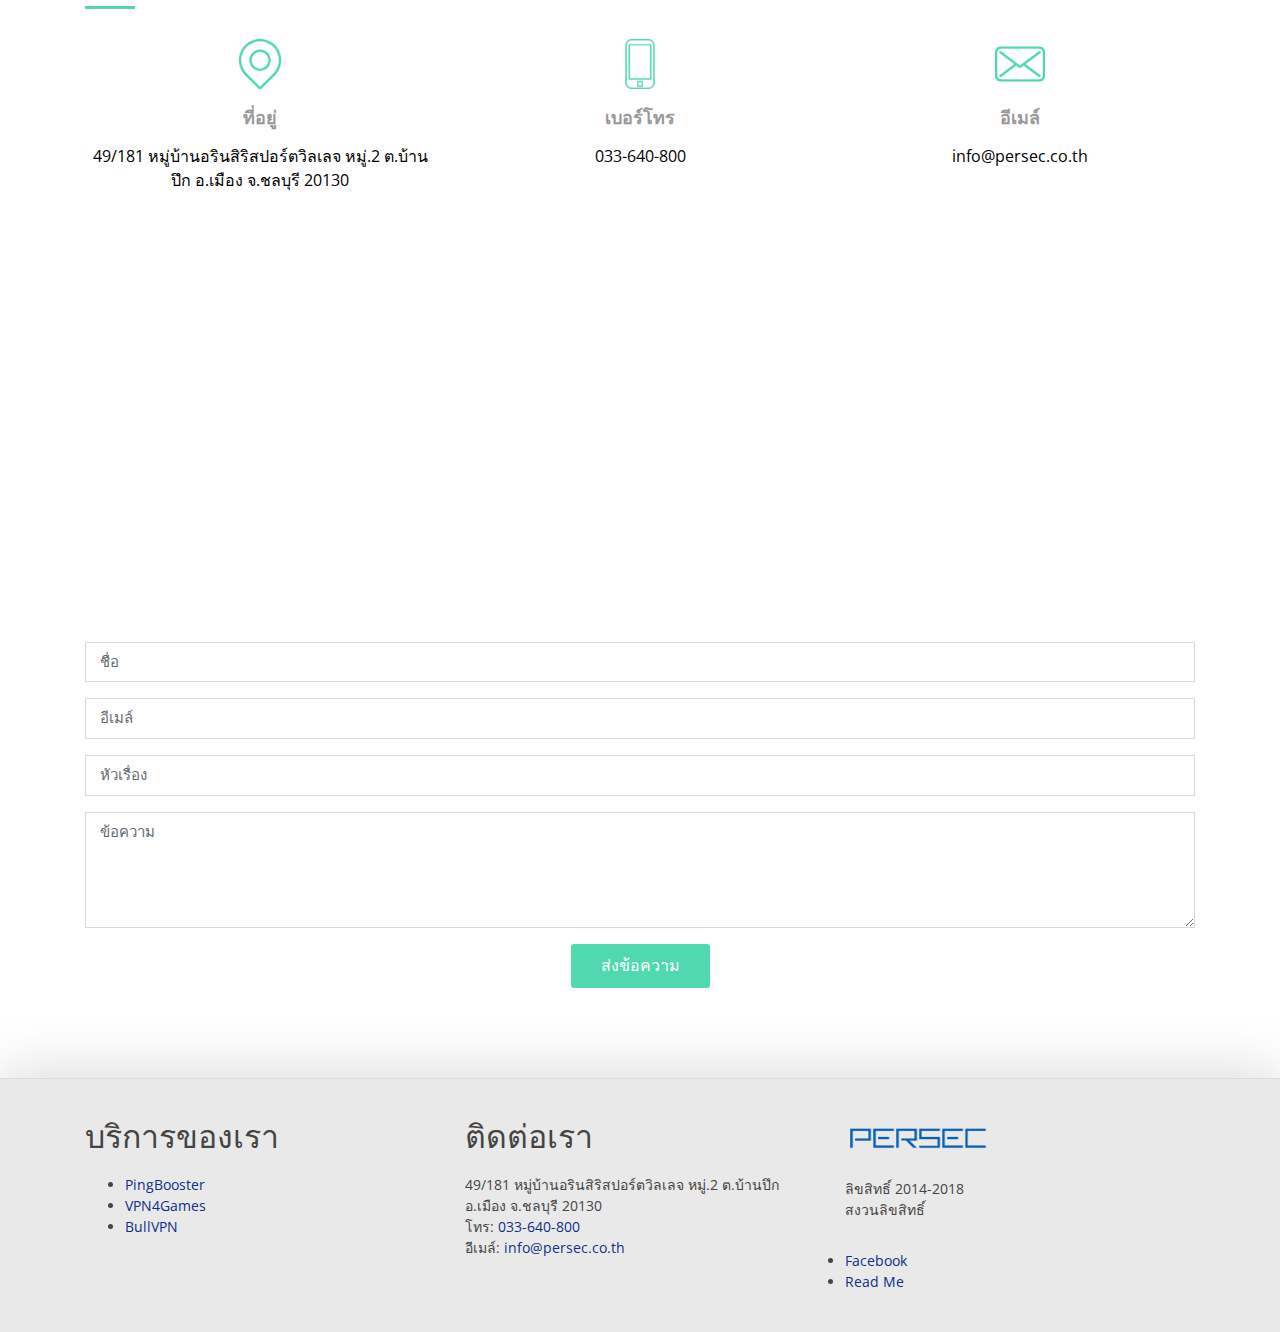
==== commit eaf8ee85: "แก้ header ให้ปรับเข้ากับหน้าจอได้" ====
--- a/index.html
+++ b/index.html
@@ -28,22 +28,30 @@
   <header id="header">
     <div class="container">
 
-      <div id="logo" class="pull-left">
-        <h1><a href="#body" class="scrollto">PER<span>SEC</span></a></h1>
-      </div>
-
-      <nav id="nav-menu-container">
-        <ul class="nav-menu">
-          <li class="menu-office"><a href="#office">ออฟฟิศ</a></li>
-          <li class="menu-has-Language"><a href="">LANGUAGE</a>
-            <ul>
-              <li><a href="#"><img src="img/EngFlag.png">&ensp;&ensp;ENGLISH</a></li>
-              <li><a href="#"><img src="img/ThaiFlag.png">&ensp;&ensp;THAI</a></li>
-            </ul>
-          </li>
-          <li><a href="#contact">ติดต่อเรา</a></li>
-        </ul>
-      </nav><!-- #nav-menu-container -->
+      <nav id="navbar" class="navbar navbar-toggleable-md navbar-light bg-faded">
+        <button class="navbar-toggler navbar-toggler-right" type="button" data-toggle="collapse" data-target="#navbarNav" aria-controls="navbarNav" aria-expanded="false" aria-label="Toggle navigation">
+          <span class="navbar-toggler-icon"></span>
+        </button>
+        <div id="logo" class="pull-left">
+          <h1><a href="#body" class="scrollto">PER<span>SEC</span></a></h1>
+        </div>
+    
+        <div class="collapse navbar-collapse" id="navbarNav">
+          <ul class="navbar-nav">
+            <li class="nav-item active">
+              <a class="nav-link" href="#office" >ออฟฟิศ</a>
+            </li>
+            <li class="nav-item">
+              <a class="nav-link" href="#">LANGUAGE</a>
+            </li>
+            <li class="nav-item">
+              <a class="nav-link" href="#contact">ติดต่อเรา</a>
+            </li>
+          </ul>
+        </div>
+      </nav>
+    
+    
     </div>
   </header><!-- #header -->
 
@@ -51,7 +59,7 @@
     Intro Section
   ============================-->
   <section id="intro">
-
+   
     <div class="intro-content">
       <h2>Persec.co.th</h2>
       <div>
@@ -59,30 +67,30 @@
         <a href="#office" class="btn-service scrollto">ออฟฟิศ</a>
       </div>
     </div>
-    
+   
 
     <div id="carouselExampleSlidesOnly" class="carousel slide" data-ride="carousel">
       <div class="carousel-inner">
         <div class="carousel-item active">
           <img class="d-block w-100" src="img/bullvpn_page.png" alt="First slide">
         </div>
+
         <div class="carousel-item">
           <img class="d-block w-100" src="img/vpn4games_page.png" alt="Second slide">
         </div>
+
         <div class="carousel-item">
           <img class="d-block w-100" src="img/pingbooster_page.png" alt="Third slide">
         </div>
+
       </div>
     </div>
 
-  </section><!-- #intro -->
-        <div class="container">
-
+  </section><!-- #intro --><br><br>
+      
   <main id="main">
 
-
-
-    <!--==========================
+<!--==========================
       About Section
     ============================-->
     <section id="about" class="wow fadeInUp">
@@ -90,7 +98,7 @@
         <div class="row">
           <div class="col-lg-6 about-img">
             <img src="img/home.png" alt="">
-          </div><br><br>
+          </div>
 
           <div class="col-lg-6 content">
             <h2>เกี่ยวกับเรา</h2>
@@ -501,11 +509,13 @@
           </div>
           <div class="col-sm-4">
             <img class="footer-brand" src="img/persec_logo.png" alt="PERSEC Logo"
-              style="margin-left: -8px; width: 200px;" ><br>
+              style="margin-left: -8px; width: 160px;" ><br><br>
             <p>ลิขสิทธิ์ 2014-2018 <br>
             สงวนลิขสิทธิ์</p>
               <li><a img class="facebook" src="img/facebook-icon.png" href="https://www.facebook.com/PersecCoLtd/" target="_blank"><i
                     class="fa fa-facebook"></i>Facebook</a></li>
+              <li><a img class="Read Me" src=" " href="https://github.com/lalitta/lalitta.github.io" target="_blank"><i
+                      class="fa fa-facebook"></i>Read Me</a></li>
           </div>
         </div> <!-- / .row -->
       </div> <!-- / .container -->
--- a/css/style.css
+++ b/css/style.css
@@ -190,99 +190,13 @@
 # Navigation Menu
 --------------------------------------------------------------*/
 
-/* Nav Menu Essentials */
-
-.nav-menu,
-.nav-menu * {
-  margin: 0px;
-  padding: 0px;
-  list-style: none;
-  bottom: 40px;
-
- 
-}
-
-.nav-menu ul {
-  position: absolute;
-  display: none;
-  top: 100%;
-  left: 0;
-  z-index: 99;
-}
-
-.nav-menu li {
-  position: relative;
-  white-space: nowrap;
-}
-
-.nav-menu > li {
-  float: left;
-}
-
-/* row Languge */
-.nav-menu li:hover > ul,
-.nav-menu li.sfHover > ul {
-  display: block;
-}
-
-
-
-/* Nav Meu Container */
-
-#nav-menu-container {
-  float: right;
-  margin: 0;
-}
-
-/* Nav Meu Styling */
-
-.nav-menu a {
-  padding: 10px 8px;
-  text-decoration: none;
-  display: inline-block;
-  color: #0c2e8a;
-  font-family: "Raleway", sans-serif;
-  font-weight: 700;
-  font-size: 18px;
-  outline: none;
-}
-
-.nav-menu li:hover > a,
-.nav-menu .menu-active > a {
-  color: #50d8af;
-}
-
-.nav-menu > li {
-  margin-left: 10px;
-}
-
-.nav-menu ul {
-  margin: 10px;
-  padding: 40px;
-  box-shadow: 0px 0px 20px rgba(127, 137, 161, 0.25);
-  background: #fff;
-}
-
-.nav-menu ul li {
-  transition: 0.3s;
-}
-
-.nav-menu ul li a {
-  padding: 10px;
-  color: #333;
-  transition: 0.3s;
-  display: block;
-  font-size: 14px;
-  text-transform: none;
-}
-
-.nav-menu ul li:hover > a {
-  color: #50d8af;
-}
-
-.nav-menu ul ul {
-  margin: 0;
-}
+/* new menu bar*/
+#navbar{
+  background-color: #fff;
+  color: rgb(204, 19, 19);
+}
+
+
 
 
 /*--------------------------------------------------------------
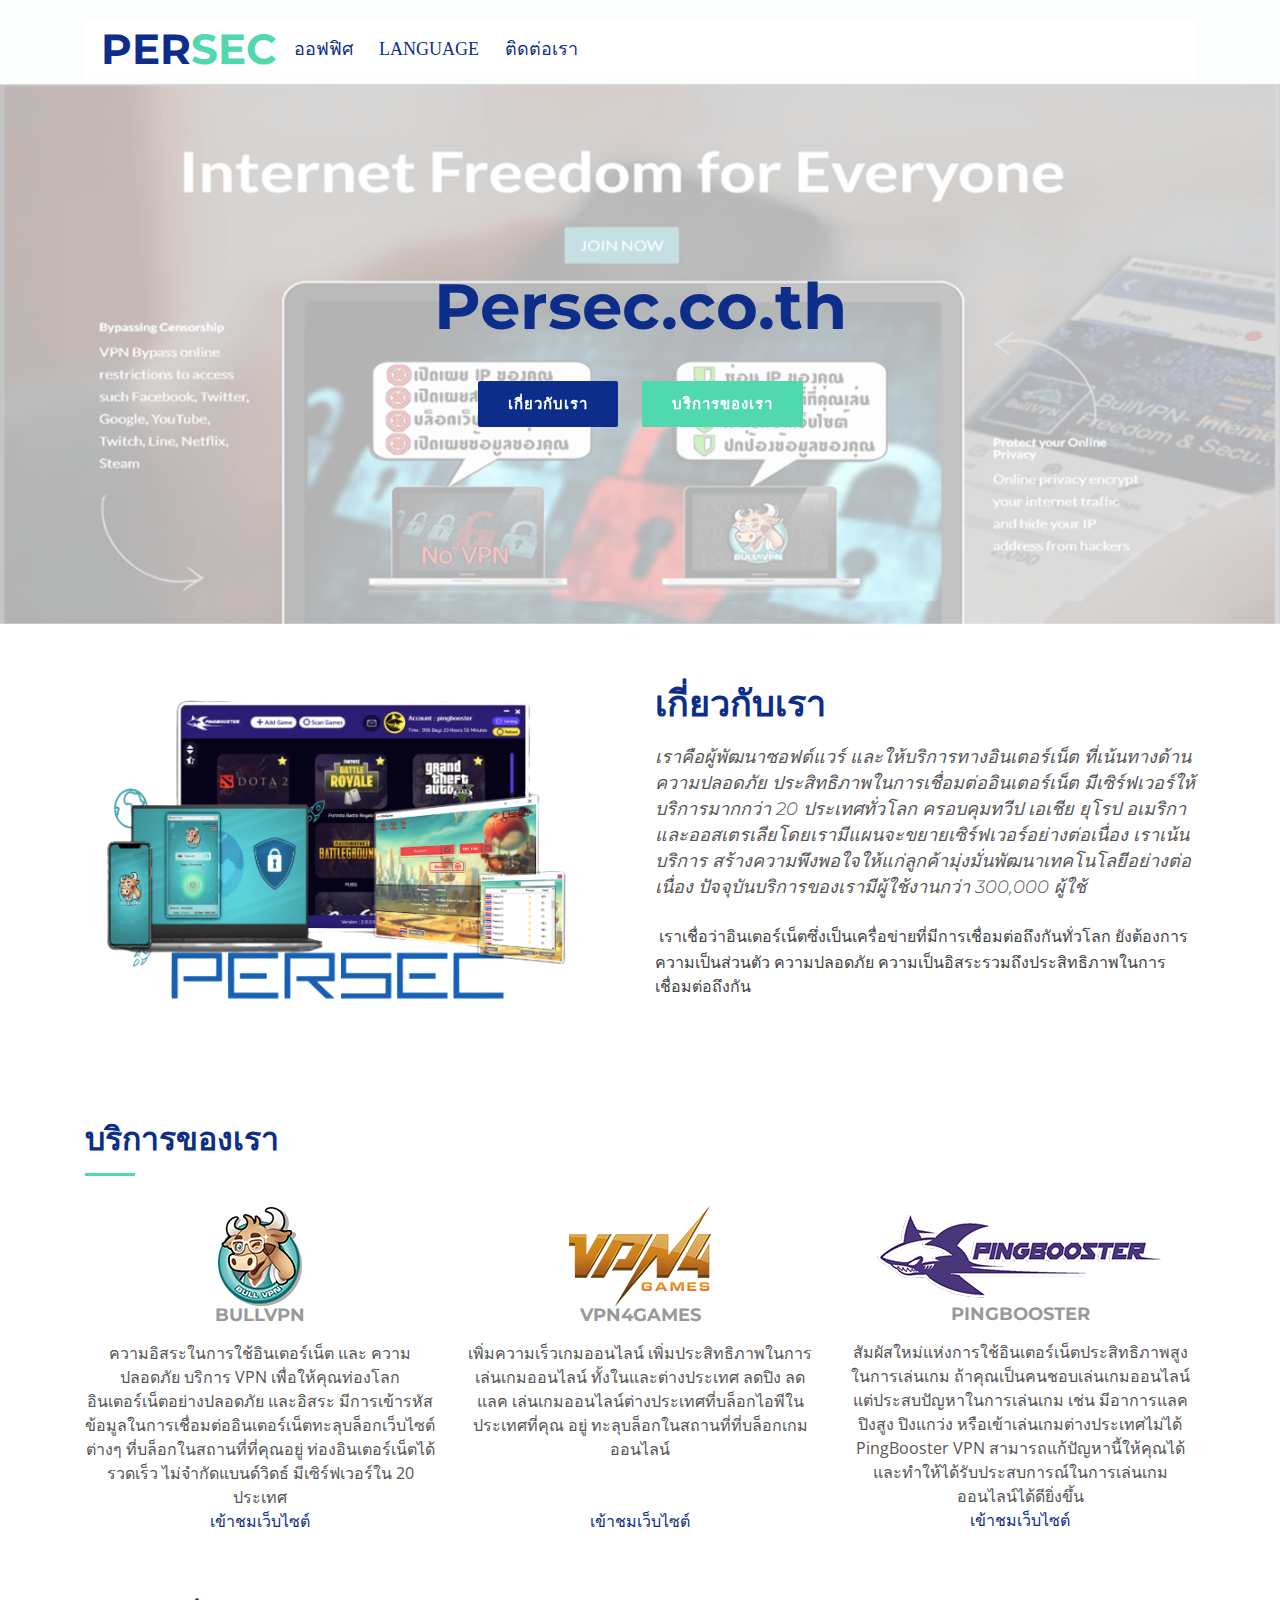
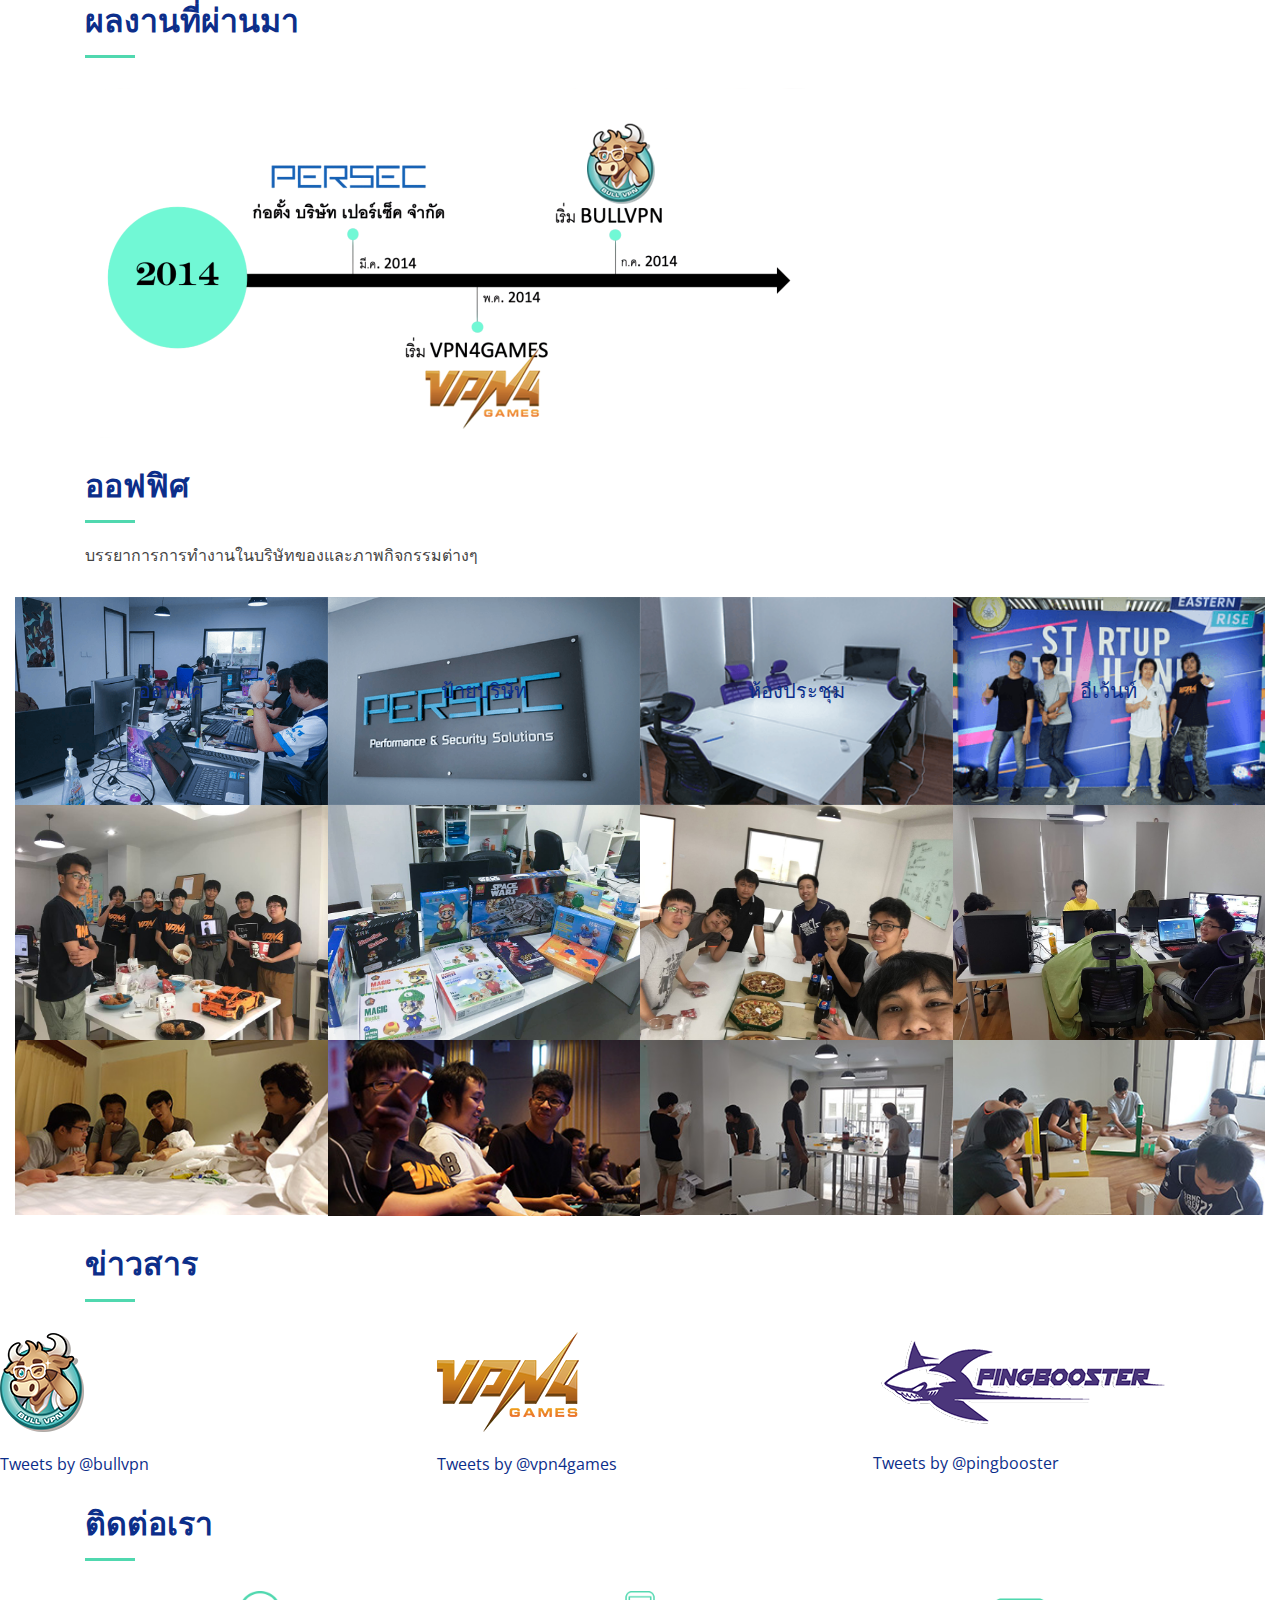
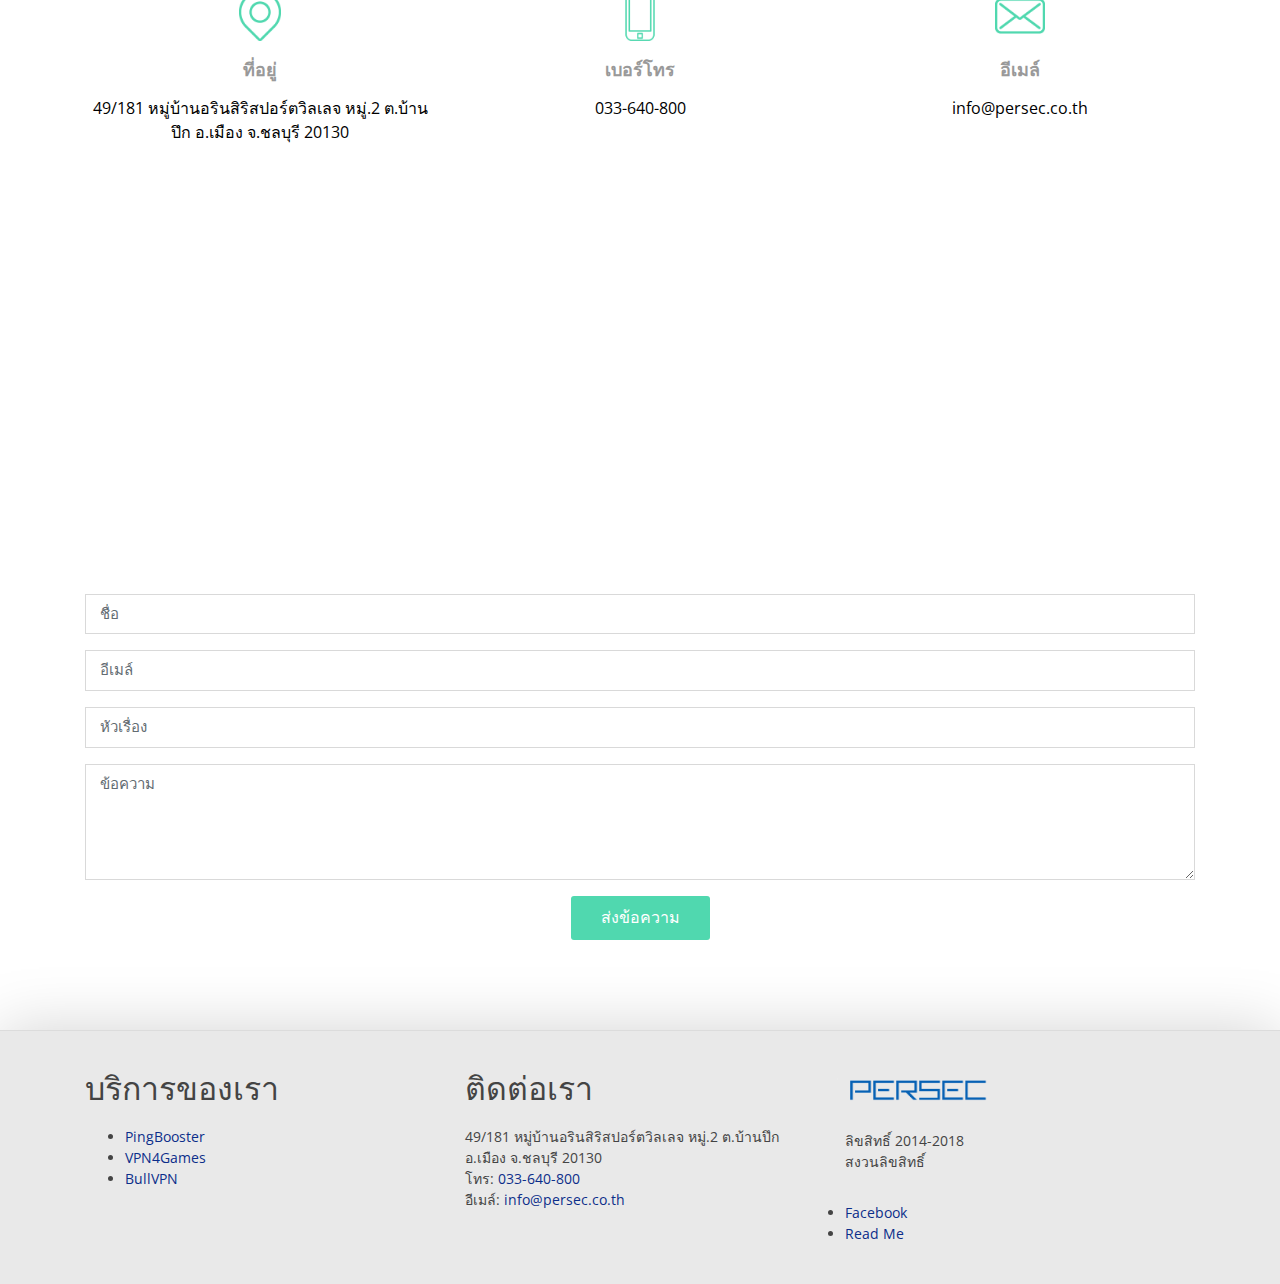
==== commit c01c2302: "edit responsive web" ====
--- a/index.html
+++ b/index.html
@@ -39,13 +39,17 @@
         <div class="collapse navbar-collapse" id="navbarNav">
           <ul class="navbar-nav">
             <li class="nav-item active">
-              <a class="nav-link" href="#office" >ออฟฟิศ</a>
+              <a class="nav-link" href="#office" style="color: #0c2e8a;">ออฟฟิศ</a>
             </li>
             <li class="nav-item">
-              <a class="nav-link" href="#">LANGUAGE</a>
+              <a class="nav-link" href="#" style="color: #0c2e8a;">LANGUAGE</a>
+              <ul>
+                <li><a href="#body"><img src="img/EngFlag.png">&ensp;&ensp;ENGLISH</a></li>
+                <li><a href="#"><img src="img/ThaiFlag.png">&ensp;&ensp;THAI</a></li>
+              </ul>
             </li>
             <li class="nav-item">
-              <a class="nav-link" href="#contact">ติดต่อเรา</a>
+              <a class="nav-link" href="#contact" style="color: #0c2e8a;">ติดต่อเรา</a>
             </li>
           </ul>
         </div>
@@ -62,9 +66,9 @@
    
     <div class="intro-content">
       <h2>Persec.co.th</h2>
-      <div>
+      <div class="intro-btn">
         <a href="#about" class="btn-get-started scrollto">เกี่ยวกับเรา</a>
-        <a href="#office" class="btn-service scrollto">ออฟฟิศ</a>
+        <a href="#services" class="btn-service scrollto">บริการของเรา</a>
       </div>
     </div>
    
@@ -72,21 +76,21 @@
     <div id="carouselExampleSlidesOnly" class="carousel slide" data-ride="carousel">
       <div class="carousel-inner">
         <div class="carousel-item active">
-          <img class="d-block w-100" src="img/bullvpn_page.png" alt="First slide">
+          <img class="d-block w-100" src="img/bullvpn_page_1.png" alt="First slide">
         </div>
 
         <div class="carousel-item">
-          <img class="d-block w-100" src="img/vpn4games_page.png" alt="Second slide">
+          <img class="d-block w-100" src="img/vpn4games_page_2.png" alt="Second slide">
         </div>
 
         <div class="carousel-item">
-          <img class="d-block w-100" src="img/pingbooster_page.png" alt="Third slide">
+          <img class="d-block w-100" src="img/pingbooster_page_3.png" alt="Third slide">
         </div>
 
       </div>
     </div>
 
-  </section><!-- #intro --><br><br>
+  </section><!-- #intro -->
       
   <main id="main">
 
--- a/css/style.css
+++ b/css/style.css
@@ -117,6 +117,16 @@
   font-size: 64px;
   font-weight: 700;
 }
+@media (max-width: 767px) {
+  #intro .intro-content h2 {
+    font-size: 28px;
+  }
+}
+@media (max-width: 767px) {
+  #intro .intro-content .intro-btn {
+    font-size: 14px;
+  }
+}
 
 #intro .intro-content h2 span {
   color: #50d8af;
@@ -130,7 +140,7 @@
   font-weight: bold;
   letter-spacing: 1px;
   display: inline-block;
-  padding: 10px 32px;
+  padding: 10px 28px;
   border-radius: 2px;
   transition: 0.5s;
   margin: 10px;
@@ -157,11 +167,11 @@
   color: #50d8af;
 }
 
-#intro #intro-carousel {
+#intro #carouselExampleSlidesOnly {
   z-index: 8;
 }
 
-#intro #intro-carousel::before {
+#intro #carouselExampleSlidesOnly::before {
   content: '';
   background-color: rgba(255, 255, 255, 0.7);
   position: absolute;
@@ -174,7 +184,7 @@
   z-index: 7;
 }
 
-#intro #intro-carousel .item {
+#intro #carouselExampleSlidesOnly .carousel-item {
   width: 100%;
   height: 60vh;
   background-size: cover;
@@ -186,14 +196,86 @@
 
   background-color: rgba(255, 255, 255, 0.7); 
 }
+
+#intro .intro-content {
+  position: absolute;
+  top: 50%;
+  left: 50%;
+  -webkit-transform: translate(-50%, -50%);
+  transform: translate(-50%, -50%);
+}
+
+
 /*--------------------------------------------------------------
 # Navigation Menu
 --------------------------------------------------------------*/
+/* Nav Menu Essentials */
+.navbar-nav, .navbar-nav * {
+  margin: 0;
+  padding: 0;
+  list-style: none;
+}
+
+.navbar-nav ul {
+  position: absolute;
+  display: none;
+  top: 100%;
+  left: 0;
+  z-index: 99;
+}
+
+.navbar-nav li {
+  position: relative;
+  white-space: nowrap;
+}
+
+.navbar-nav li:hover > ul,
+.navbar-nav li.sfHover > ul {
+  display: block;
+}
+
+.navbar-nav > li {
+  margin-left: 10px;
+}
+
+.navbar-nav ul {
+  margin: 4px 0 0 0;
+  padding: 8px;
+  box-shadow: 0px 0px 30px rgba(127, 137, 161, 0.25);
+  background: #fff;
+}
+
+.navbar-nav ul li {
+  transition: 0.3s;
+}
+
+#navbarNav .navbar-nav ul li a {
+  padding: 10px;
+  color: #333;
+  transition: 0.3s;
+  display: block;
+  font-size: 13px;
+  text-transform: none;
+  text-align: left;
+}
+
 
 /* new menu bar*/
 #navbar{
   background-color: #fff;
-  color: rgb(204, 19, 19);
+  z-index: 999;
+ font-family: 'Times New Roman', Times, serif;
+ 
+ 
+  
+}
+#navbarNav {
+  text-align: left;
+  font-size: 18px;
+  
+}
+#navbar #navbarNav{
+  word-spacing: 100px;
 }
 
 
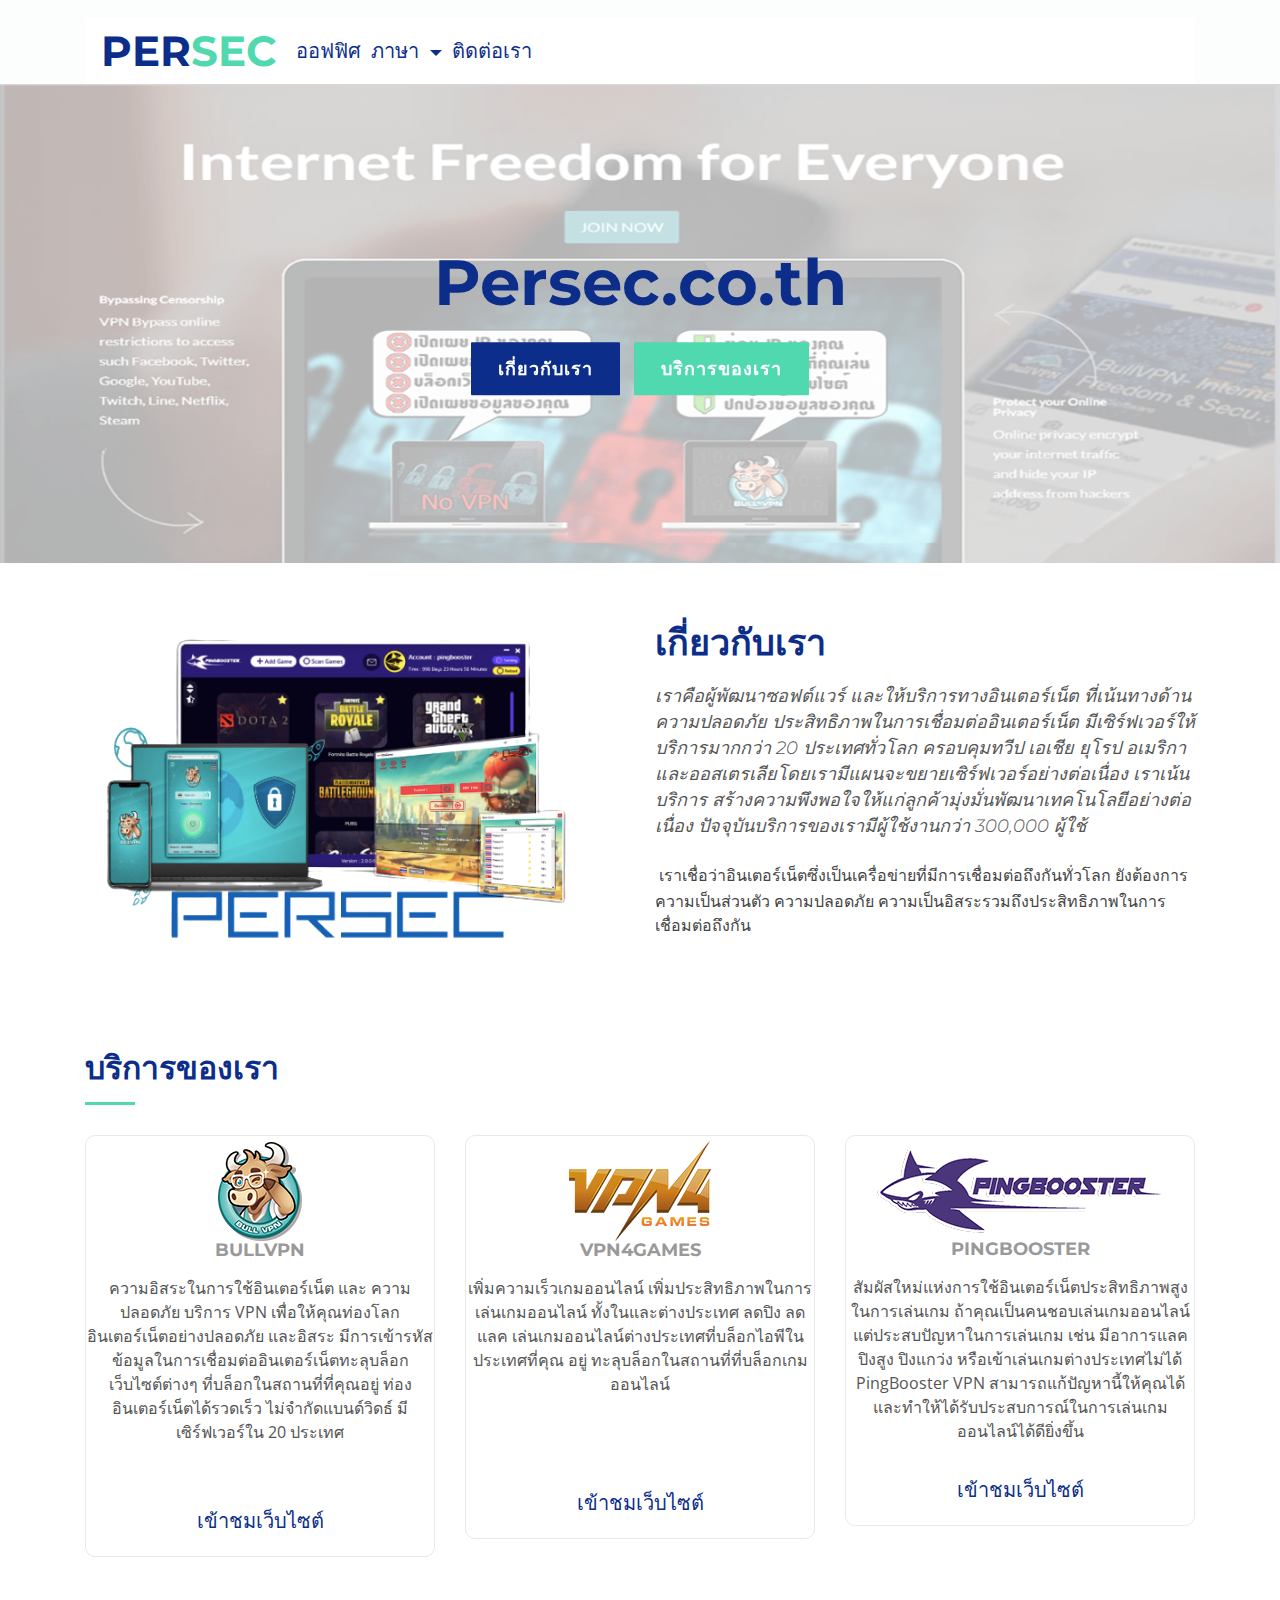
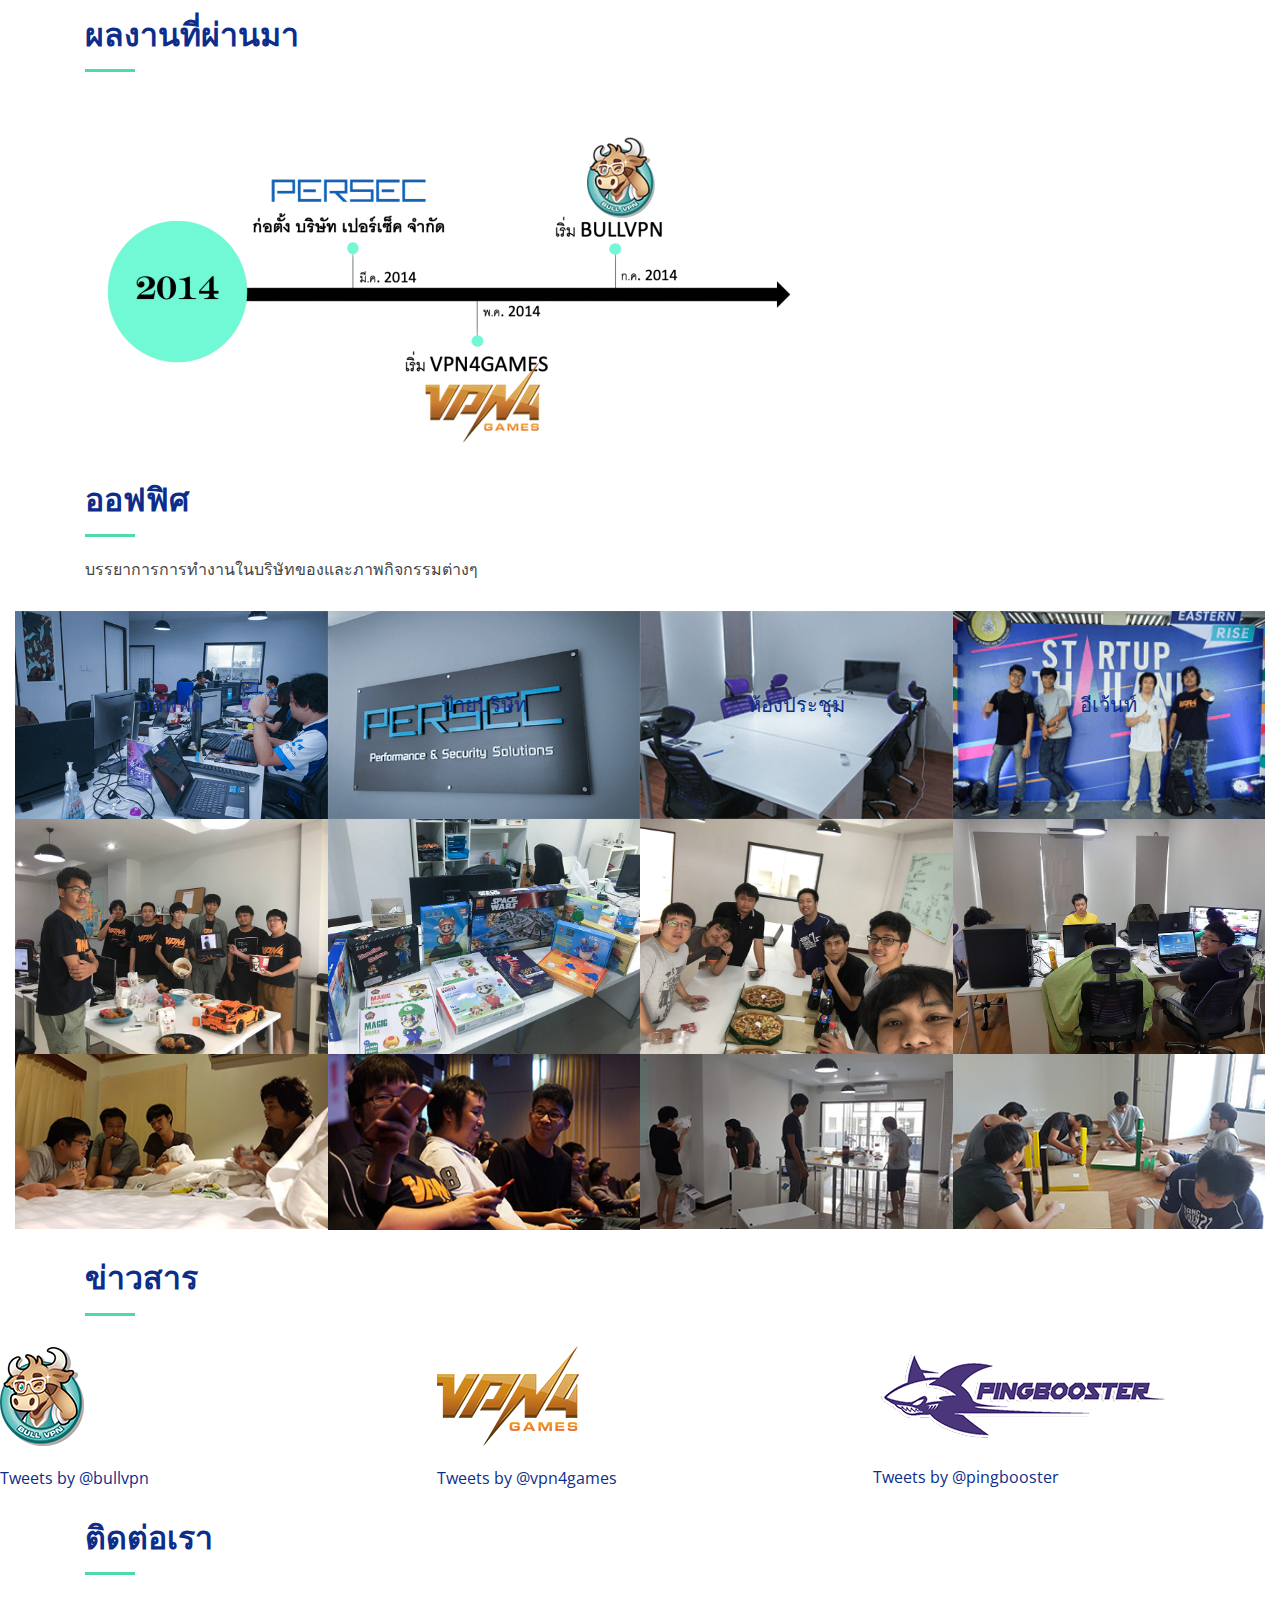
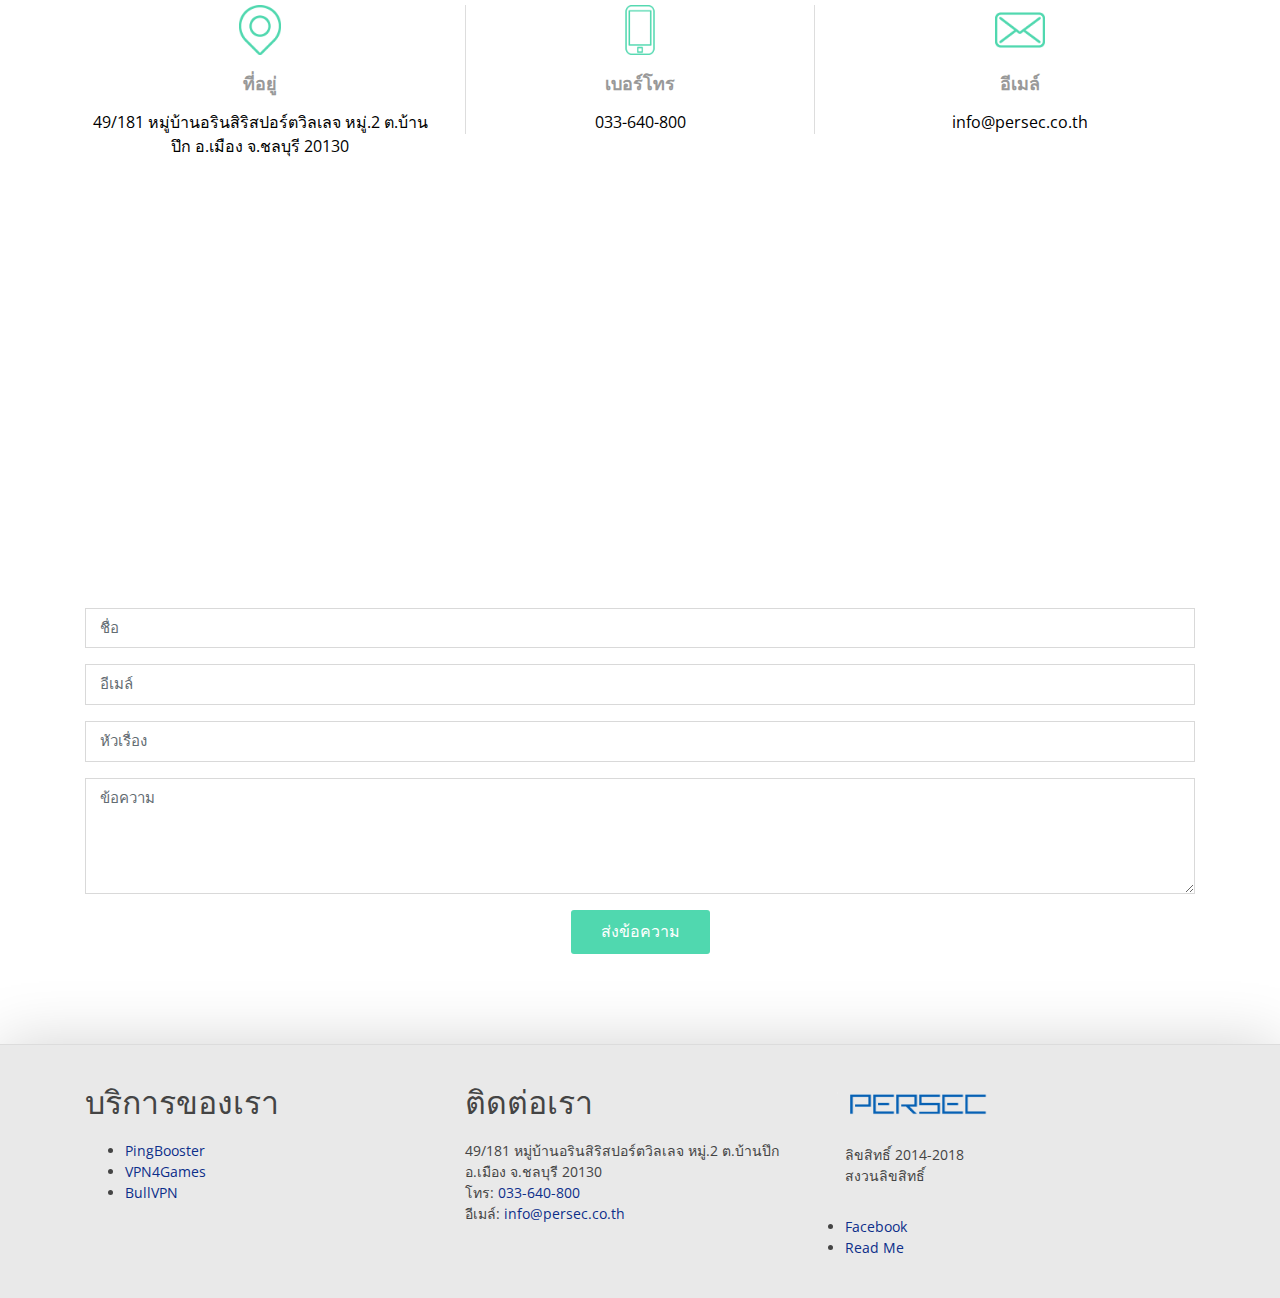
==== commit 15a6be0f: "edit responsive web images and edit body subject บริการของเรา" ====
--- a/index.html
+++ b/index.html
@@ -39,18 +39,21 @@
         <div class="collapse navbar-collapse" id="navbarNav">
           <ul class="navbar-nav">
             <li class="nav-item active">
-              <a class="nav-link" href="#office" style="color: #0c2e8a;">ออฟฟิศ</a>
-            </li>
-            <li class="nav-item">
-              <a class="nav-link" href="#" style="color: #0c2e8a;">LANGUAGE</a>
-              <ul>
-                <li><a href="#body"><img src="img/EngFlag.png">&ensp;&ensp;ENGLISH</a></li>
-                <li><a href="#"><img src="img/ThaiFlag.png">&ensp;&ensp;THAI</a></li>
-              </ul>
-            </li>
-            <li class="nav-item">
-              <a class="nav-link" href="#contact" style="color: #0c2e8a;">ติดต่อเรา</a>
-            </li>
+              <li><a href="#office"><span class=""></span>ออฟฟิศ</a></li>
+
+              <li class="dropdown">
+                <a class="dropdown-toggle" data-toggle="dropdown" href="#">ภาษา
+                
+                <span class="caret"></span></a>
+                <ul class="dropdown-menu">
+                <li><a href=""><img src="img/EngFlag.png">&ensp;&ensp;อังกฤษ</a></li>
+                
+                <li><a href=""><img src="img/ThaiFlag.png">&ensp;&ensp;ไทย</a></li>
+                
+                </ul>
+                </li>
+                <li><a href="#contact"><span class="nav-item"></span>ติดต่อเรา</a></li>
+
           </ul>
         </div>
       </nav>
@@ -136,7 +139,7 @@
         <div class="row services-info">
           <div class="col-md-4">
             
-            <div class="services-bullvpn">
+            <div class="services-persec"data-height="450"> 
               <div class="icon"><img class="logovpn_img" src="img/logo_bullvpn_1.png"></div>
               <h3>BullVpn</h3>
               <a href="https://bullvpn.com" target="_blank"></a>
@@ -146,7 +149,7 @@
                 มีการเข้ารหัสข้อมูลในการเชื่อมต่ออินเตอร์เน็ตทะลุบล็อกเว็บไซต์ต่างๆ
                 ที่บล็อกในสถานที่ที่คุณอยู่ ท่องอินเตอร์เน็ตได้รวดเร็ว ไม่จำกัดแบนด์วิดธ์ มีเซิร์ฟเวอร์ใน
                 20 ประเทศ </p>
-              <div class="fully-btns">
+              <div class="fully-btns"><br><br>
                 <a href="https://bullvpn.com" target="_blank"
                   class="btn-service scrollto">เข้าชมเว็บไซต์</a>
               </div>
@@ -154,7 +157,7 @@
           </div>
 
           <div class="col-md-4">
-            <div class="services-vpn4games">
+            <div class="services-persec" data-height="450"> 
               <div class="icon"><img class="logovpn_img"
                 src="img/logo_vpn4games_3.png">
               </div>
@@ -164,8 +167,8 @@
                 เพิ่มความเร็วเกมออนไลน์ 
                 เพิ่มประสิทธิภาพในการเล่นเกมออนไลน์ ทั้งในและต่างประเทศ ลดปิง ลดแลค
                 เล่นเกมออนไลน์ต่างประเทศที่บล็อกไอพีในประเทศที่คุณ อยู่
-                ทะลุบล็อกในสถานที่ที่บล็อกเกมออนไลน์ </p><br><br>
-              <div class="fully-responsive__btns">
+                ทะลุบล็อกในสถานที่ที่บล็อกเกมออนไลน์ </p>
+              <div class="fully-responsive__btns"><br><br><br>
                 <a href="https://vpn4games.com" target="_blank"
                   class="btn-service scrollto">เข้าชมเว็บไซต์</a>
               </div>
@@ -173,7 +176,7 @@
           </div>
 
           <div class="col-md-4">
-            <div class="services-pingbooster">
+            <div class="services-persec" data-height="450"> 
               <div class="icon"><img class="logovpn_img"
                 src="img/logo_pingbooster_1.png">
               <h3>PingBooster</h3>
@@ -183,7 +186,7 @@
                 หรือเข้าเล่นเกมต่างประเทศไม่ได้ PingBooster VPN สามารถแก้ปัญหานี้ให้คุณได้
                 และทำให้ได้รับประสบการณ์ในการเล่นเกมออนไลน์ได้ดียิ่งขึ้น
               </p>
-              <div class="fully-responsive__btns">
+              <div class="fully-responsive__btns"><br>
                 <a href="https://pingbooster.com" target="_blank"
                   class="btn-service scrollto">เข้าชมเว็บไซต์</a>
               </div>
--- a/css/style.css
+++ b/css/style.css
@@ -41,7 +41,7 @@
 --------------------------------------------------------------*/
 
 #header {
-  padding: 20px 0;
+  padding: 18px 0;
   height: 84px;
   transition: all 0.5s;
   z-index: 997;
@@ -73,13 +73,15 @@
   margin: 0;
 }
 
+
+
 /*--------------------------------------------------------------
 # Intro Section
 --------------------------------------------------------------*/
 
 #intro {
-  width: 100%;
-  height: 60vh;
+  width: auto !important;
+  height: auto !important;
   position: relative;
   background-size: cover;
 }
@@ -113,20 +115,23 @@
 
 #intro .intro-content h2 {
   color: #0c2e8a;
-  margin-bottom: 30px;
+  margin-bottom: 20px;
   font-size: 64px;
   font-weight: 700;
 }
+
+@media (max-width: 767px) {
+  #intro .intro-content .intro-btn a {
+    font-size: 6px;
+    padding: 5px 12px;
+  }
+}
 @media (max-width: 767px) {
   #intro .intro-content h2 {
-    font-size: 28px;
+    font-size: 30px;
   }
 }
-@media (max-width: 767px) {
-  #intro .intro-content .intro-btn {
-    font-size: 14px;
-  }
-}
+
 
 #intro .intro-content h2 span {
   color: #50d8af;
@@ -136,20 +141,20 @@
 #intro .intro-content .btn-get-started,
 #intro .intro-content .btn-service {
   font-family: "Raleway", sans-serif;
-  font-size: 15px;
+  font-size: 18px;
   font-weight: bold;
   letter-spacing: 1px;
   display: inline-block;
-  padding: 10px 28px;
-  border-radius: 2px;
+  padding: 10px 24px;
+  border-radius: 1px;
   transition: 0.5s;
-  margin: 10px;
+  margin: 5px;
   color: #fff;
 }
 
 #intro .intro-content .btn-get-started {
   background: #0c2e8a;
-  border: 2px solid #0c2e8a;
+  border: 3px solid #0c2e8a;
 }
 
 #intro .intro-content .btn-get-started:hover {
@@ -159,7 +164,7 @@
 
 #intro .intro-content .btn-service {
   background: #50d8af;
-  border: 2px solid #50d8af;
+  border: 3px solid #50d8af;
 }
 
 #intro .intro-content .btn-service:hover {
@@ -175,7 +180,7 @@
   content: '';
   background-color: rgba(255, 255, 255, 0.7);
   position: absolute;
-  height: 100%;
+  height: 100%; 
   width: 100%;
   top: 0;
   right: 0;
@@ -185,8 +190,8 @@
 }
 
 #intro #carouselExampleSlidesOnly .carousel-item {
-  width: 100%;
-  height: 60vh;
+  width: auto !important;
+  height: auto !important;
   background-size: cover;
   background-position: center;
   background-repeat: no-repeat;
@@ -204,6 +209,8 @@
   -webkit-transform: translate(-50%, -50%);
   transform: translate(-50%, -50%);
 }
+
+
 
 
 /*--------------------------------------------------------------
@@ -254,7 +261,7 @@
   color: #333;
   transition: 0.3s;
   display: block;
-  font-size: 13px;
+  font-size: 16px;
   text-transform: none;
   text-align: left;
 }
@@ -265,18 +272,61 @@
   background-color: #fff;
   z-index: 999;
  font-family: 'Times New Roman', Times, serif;
- 
+ line-height: 2.5;
  
   
 }
 #navbarNav {
   text-align: left;
-  font-size: 18px;
+  font-size: 20px;
   
 }
-#navbar #navbarNav{
-  word-spacing: 100px;
-}
+
+.dropdown {
+  position: relative;
+}
+.dropdown-toggle:focus {
+  outline: 0;
+}
+.dropdown-menu {
+  position: absolute;
+  top: 100%;
+  left: 0;
+  z-index: 1000;
+  display: none;
+  float: left;
+  min-width: 160px;
+  padding: 5px 0;
+  margin: 2px 0 0;
+  list-style: none;
+  font-size: 14px;
+  text-align: left;
+  background-color: #ffffff;
+  border: 1px solid #cccccc;
+  border: 1px solid #e9e9e9;
+  border-radius: 4px;
+  -webkit-box-shadow: 0 6px 12px rgba(0, 0, 0, 0.175);
+  box-shadow: 0 6px 12px rgba(0, 0, 0, 0.175);
+  background-clip: padding-box;
+}
+
+.dropdown-menu > li > a {
+  display: block;
+  padding: 3px 20px;
+  clear: both;
+  font-weight: normal;
+  line-height: 1.42857143;
+  color: #838383;
+  white-space: nowrap;
+}
+
+.dropdown-menu > li > a:hover,
+.dropdown-menu > li > a:focus{
+  text-decoration: none;
+  background-color: #f6f6f6;
+}
+
+
 
 
 
@@ -331,6 +381,7 @@
 #about .about-img img {
   margin-left: -15px;
   max-width: 100%;
+  
 }
 
 #about .content h2 {
@@ -371,11 +422,20 @@
   padding-bottom: 10px;
 }
 
+
+#about .container .row .about-img {
+  width: auto !important;
+  height: auto !important;
+  background-size: cover;
+  background-position: center;
+  background-repeat: no-repeat;
+  transition-property: opacity;
+}
 /* services Section
 --------------------------------*/
 
 #services {
-  padding: 30px 0;
+  padding: 20px;
 }
 
 #services .services-info {
@@ -383,8 +443,8 @@
   text-align: center;
 }
 
-#services .services-info i {
-  font-size: 48px;
+#services .services-info p {
+  font-size: 16px;
   display: inline-block;
   margin-bottom: 10px;
   color: #50d8af;
@@ -429,7 +489,29 @@
 #services .form button[type="submit"]:hover {
   background: #2dc899;
 }
-/*---------button server------------*/
+/*---------service border------------*/
+
+
+/* ===== News ===== */
+.services-info {
+  margin-bottom: 40px;
+  height: auto !important;
+  width: auto !important;
+}
+.services-persec {
+    padding-top: 5px;
+  border: 1px solid #e9e9e9;
+  margin-bottom: 20px;
+    border-radius: 10px;
+    padding-bottom: 20px;
+    font-size: 20px;
+
+}
+.services-info > p {
+  font-weight: 0;
+  font-size: 12px;
+  
+}
 
 
 /*  Office
@@ -535,9 +617,13 @@
 }
 
 #contact .contact-address,
-#contact .contact-phone,
 #contact .contact-email {
   margin-bottom: 20px;
+  
+}
+#contact .contact-phone{
+  border-left: 1px solid #ddd;
+  border-right: 1px solid #ddd; 
 }
 
 #contact #google-map {
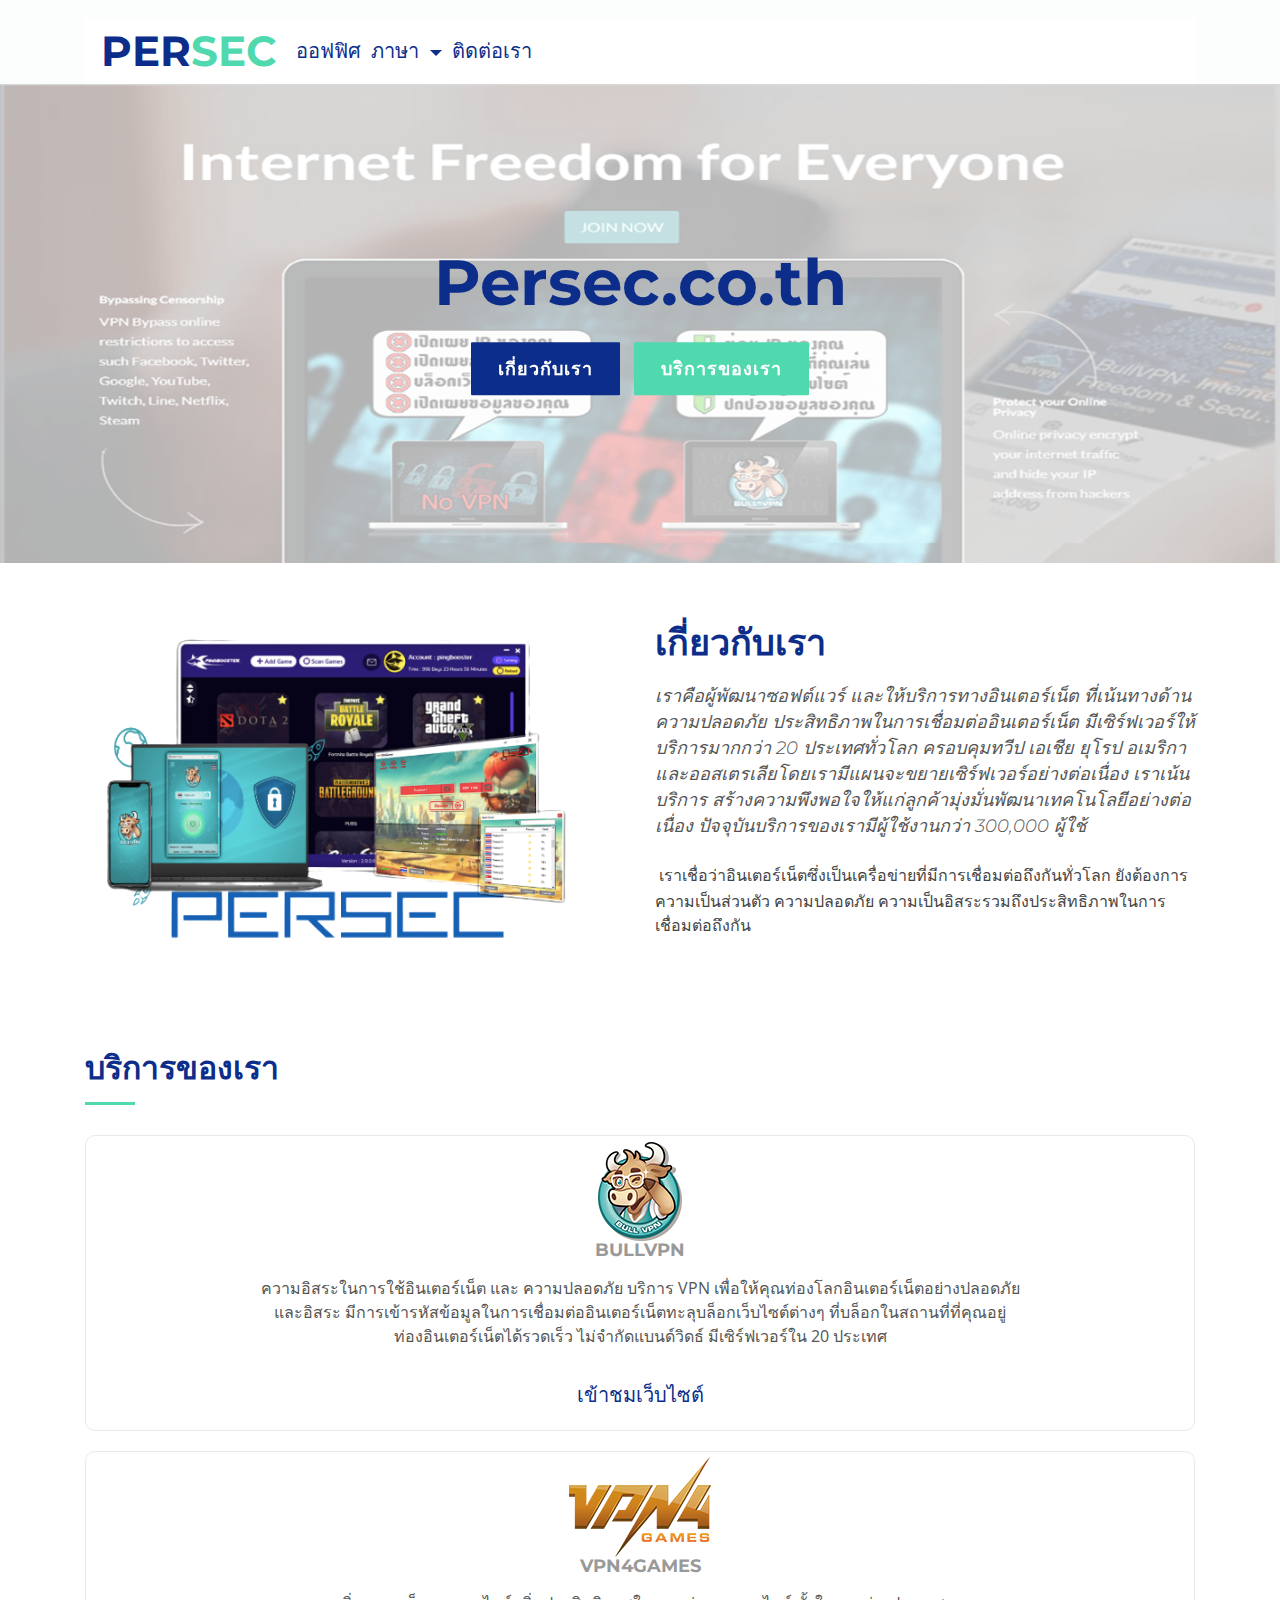
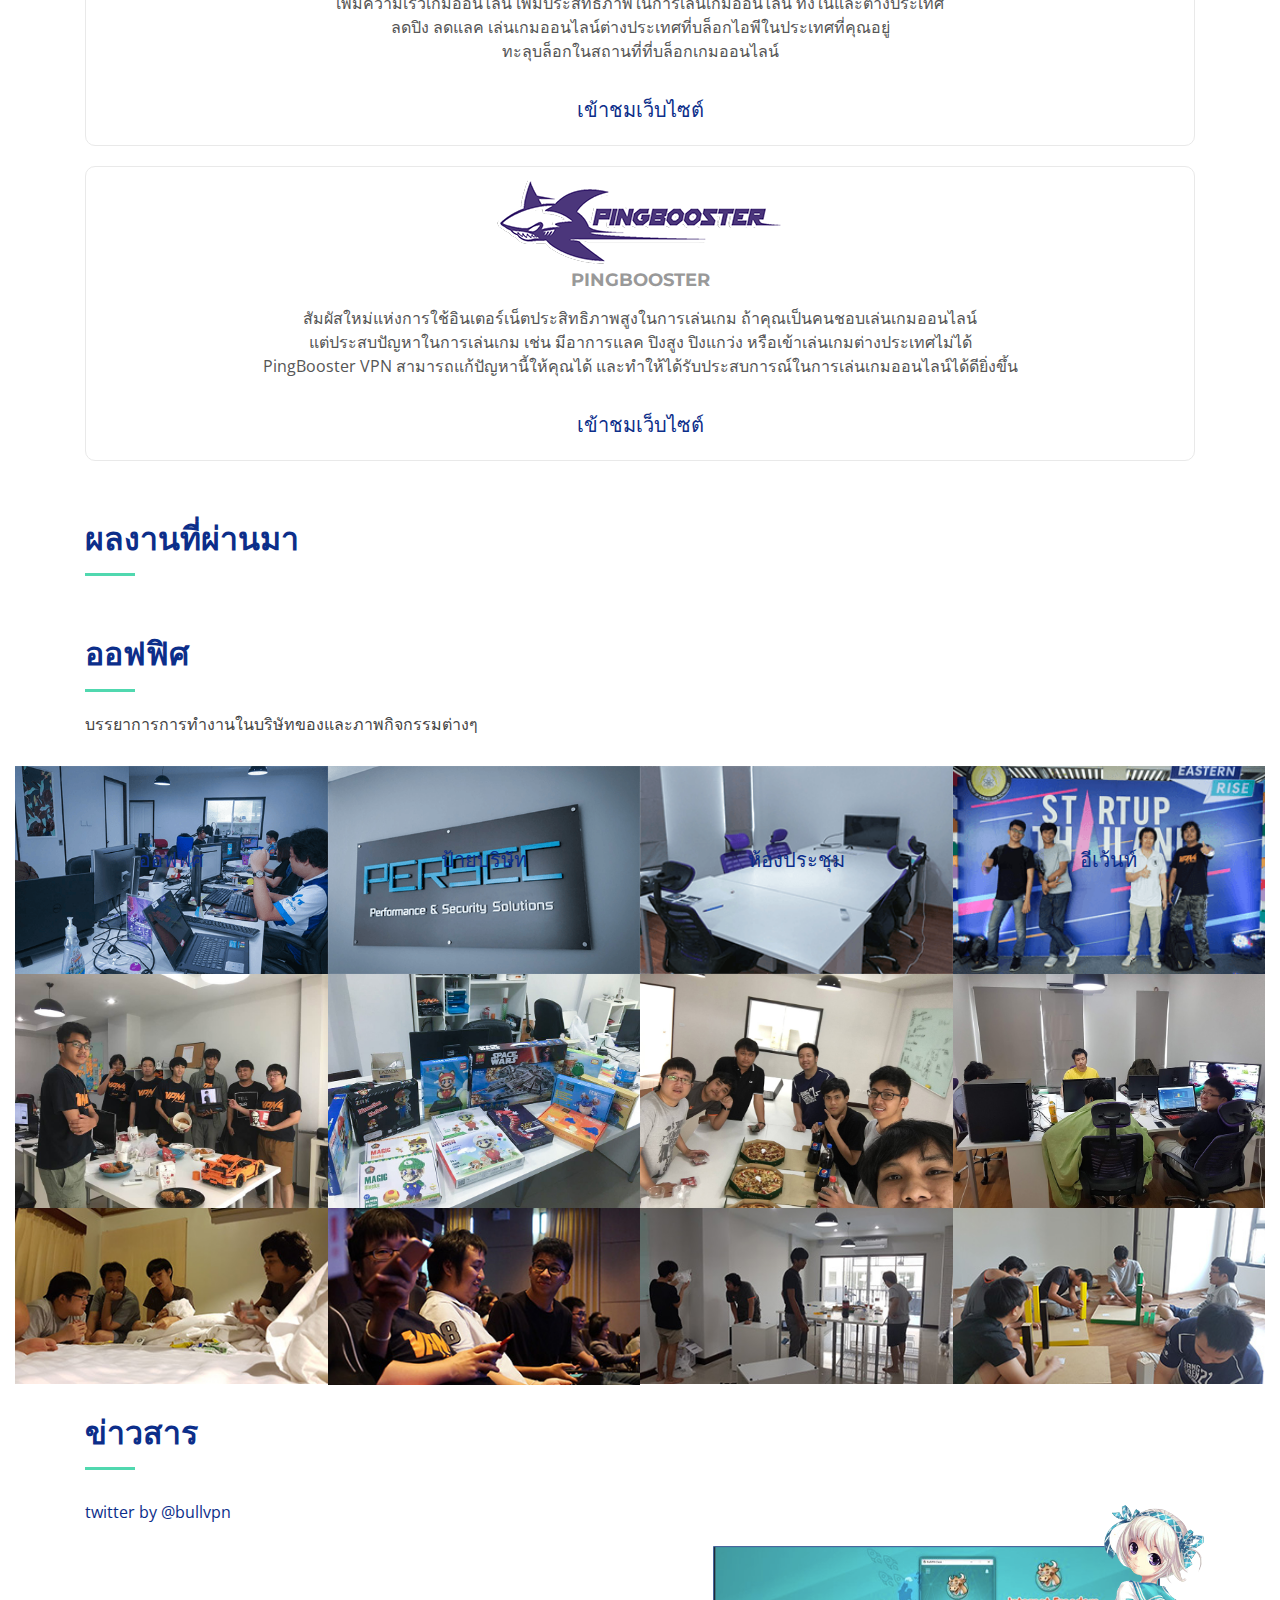
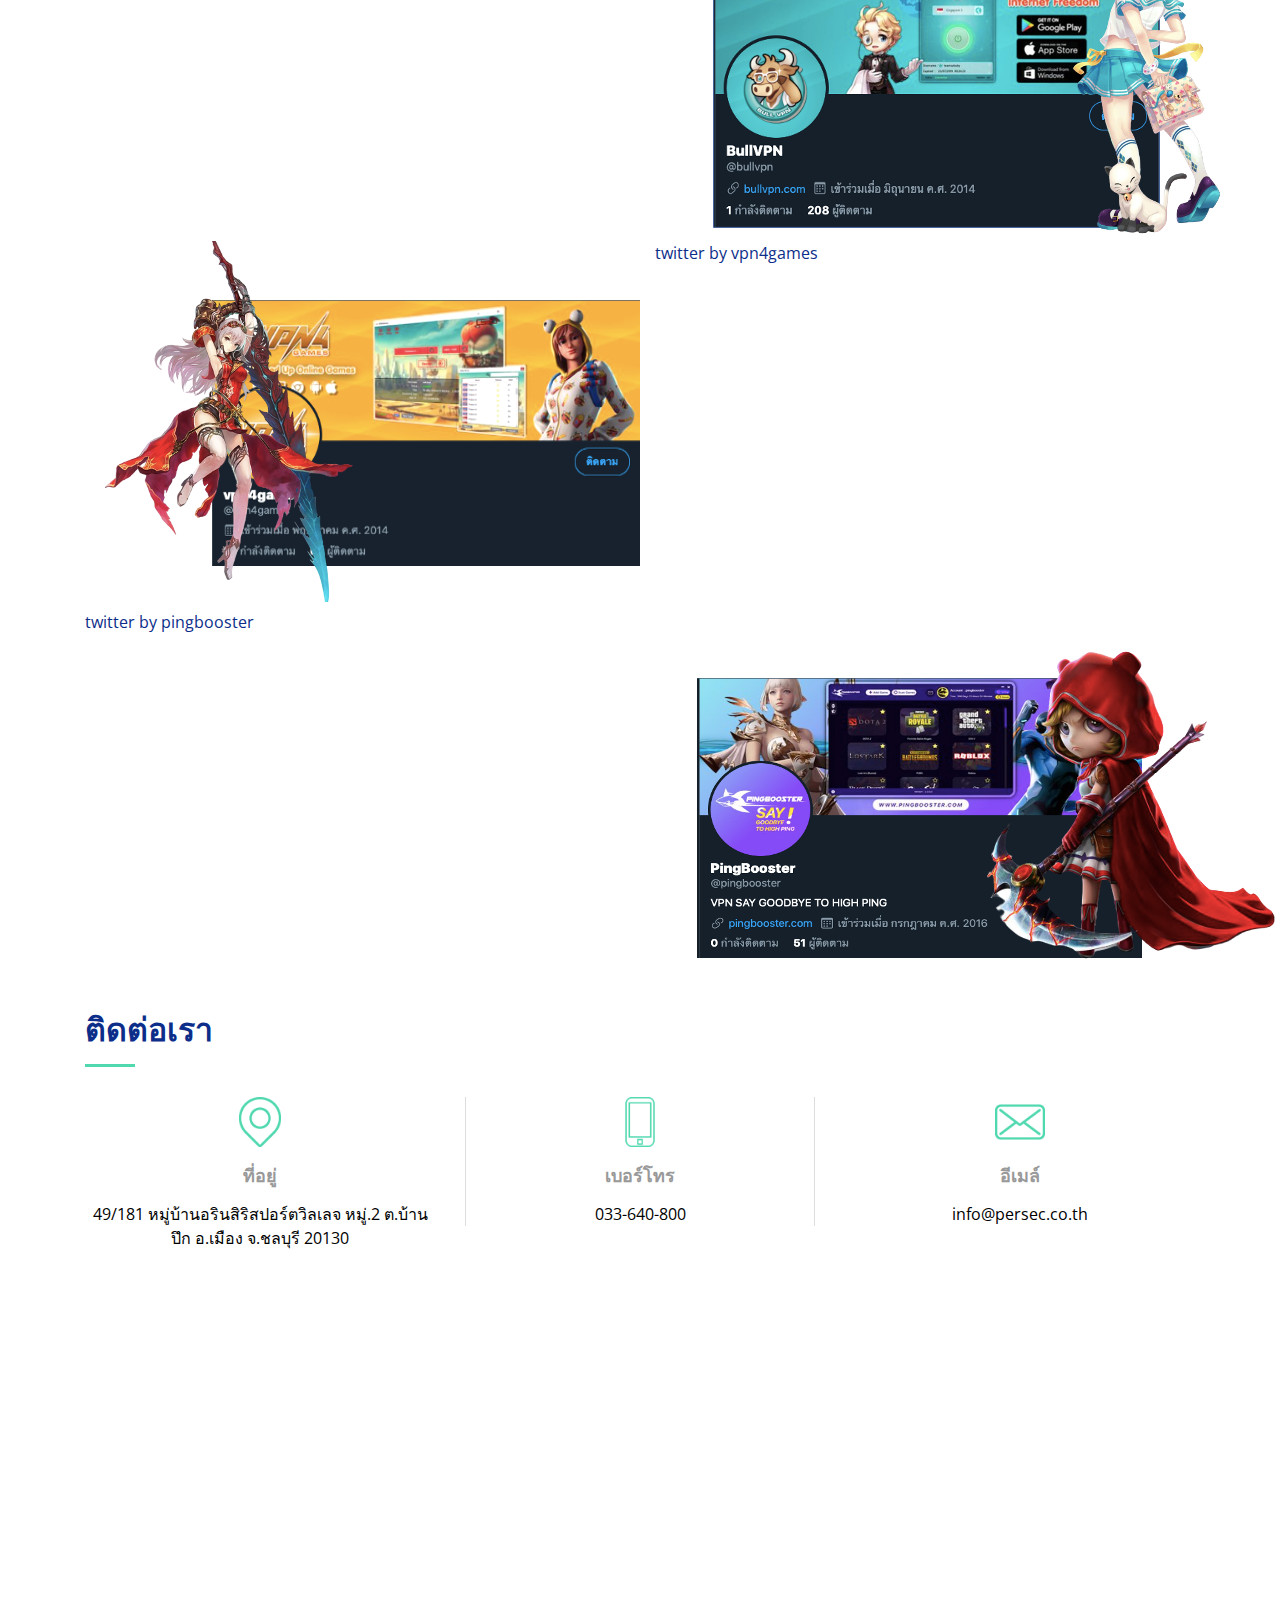
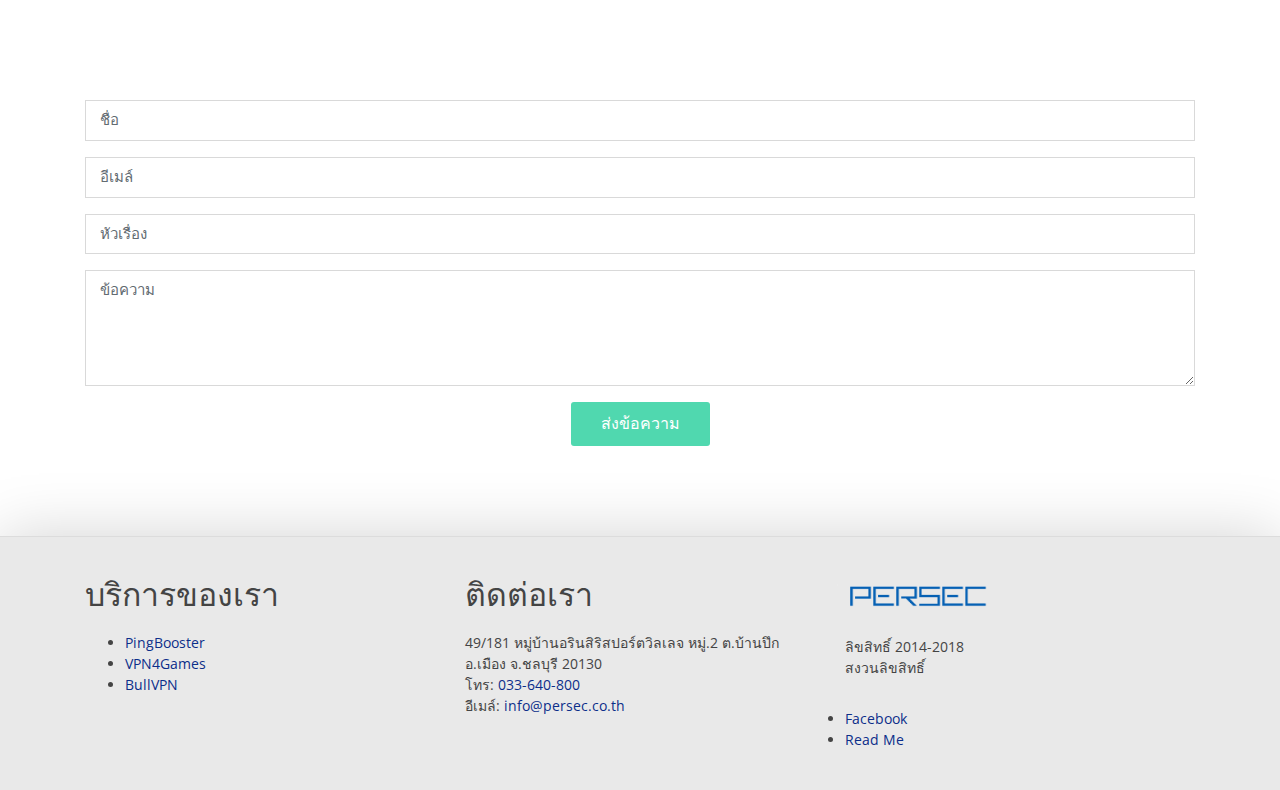
==== commit 1612c9fc: "edit subject บริการของเรา and subject ข่าวสาร" ====
--- a/index.html
+++ b/index.html
@@ -137,7 +137,7 @@
         </div>
 
         <div class="row services-info">
-          <div class="col-md-4">
+          <div class="col-md-12">
             
             <div class="services-persec"data-height="450"> 
               <div class="icon"><img class="logovpn_img" src="img/logo_bullvpn_1.png"></div>
@@ -145,18 +145,18 @@
               <a href="https://bullvpn.com" target="_blank"></a>
               <p class="animated fadeInUp">
                 ความอิสระในการใช้อินเตอร์เน็ต และ ความปลอดภัย 
-                บริการ VPN เพื่อให้คุณท่องโลกอินเตอร์เน็ตอย่างปลอดภัย และอิสระ
+                บริการ VPN เพื่อให้คุณท่องโลกอินเตอร์เน็ตอย่างปลอดภัย <br>และอิสระ
                 มีการเข้ารหัสข้อมูลในการเชื่อมต่ออินเตอร์เน็ตทะลุบล็อกเว็บไซต์ต่างๆ
-                ที่บล็อกในสถานที่ที่คุณอยู่ ท่องอินเตอร์เน็ตได้รวดเร็ว ไม่จำกัดแบนด์วิดธ์ มีเซิร์ฟเวอร์ใน
+                ที่บล็อกในสถานที่ที่คุณอยู่<br> ท่องอินเตอร์เน็ตได้รวดเร็ว ไม่จำกัดแบนด์วิดธ์ มีเซิร์ฟเวอร์ใน
                 20 ประเทศ </p>
-              <div class="fully-btns"><br><br>
+              <div class="fully-btns"><br>
                 <a href="https://bullvpn.com" target="_blank"
                   class="btn-service scrollto">เข้าชมเว็บไซต์</a>
               </div>
             </div>
           </div>
 
-          <div class="col-md-4">
+          <div class="col-md-12">
             <div class="services-persec" data-height="450"> 
               <div class="icon"><img class="logovpn_img"
                 src="img/logo_vpn4games_3.png">
@@ -165,25 +165,25 @@
               <a href="https://vpn4games.com" target="_blank"></a>
               <p class="animated fadeInUp">
                 เพิ่มความเร็วเกมออนไลน์ 
-                เพิ่มประสิทธิภาพในการเล่นเกมออนไลน์ ทั้งในและต่างประเทศ ลดปิง ลดแลค
-                เล่นเกมออนไลน์ต่างประเทศที่บล็อกไอพีในประเทศที่คุณ อยู่
+                เพิ่มประสิทธิภาพในการเล่นเกมออนไลน์ ทั้งในและต่างประเทศ <br>ลดปิง ลดแลค
+                เล่นเกมออนไลน์ต่างประเทศที่บล็อกไอพีในประเทศที่คุณอยู่<br>
                 ทะลุบล็อกในสถานที่ที่บล็อกเกมออนไลน์ </p>
-              <div class="fully-responsive__btns"><br><br><br>
+              <div class="fully-responsive__btns"><br>
                 <a href="https://vpn4games.com" target="_blank"
                   class="btn-service scrollto">เข้าชมเว็บไซต์</a>
               </div>
             </div>
           </div>
 
-          <div class="col-md-4">
+          <div class="col-md-12">
             <div class="services-persec" data-height="450"> 
               <div class="icon"><img class="logovpn_img"
                 src="img/logo_pingbooster_1.png">
               <h3>PingBooster</h3>
               <p class="animated fadeInUp">
                 สัมผัสใหม่แห่งการใช้อินเตอร์เน็ตประสิทธิภาพสูงในการเล่นเกม 
-                ถ้าคุณเป็นคนชอบเล่นเกมออนไลน์ แต่ประสบปัญหาในการเล่นเกม เช่น มีอาการแลค ปิงสูง ปิงแกว่ง
-                หรือเข้าเล่นเกมต่างประเทศไม่ได้ PingBooster VPN สามารถแก้ปัญหานี้ให้คุณได้
+                ถ้าคุณเป็นคนชอบเล่นเกมออนไลน์ <br>แต่ประสบปัญหาในการเล่นเกม เช่น มีอาการแลค ปิงสูง ปิงแกว่ง
+                หรือเข้าเล่นเกมต่างประเทศไม่ได้ <br>PingBooster VPN สามารถแก้ปัญหานี้ให้คุณได้
                 และทำให้ได้รับประสบการณ์ในการเล่นเกมออนไลน์ได้ดียิ่งขึ้น
               </p>
               <div class="fully-responsive__btns"><br>
@@ -208,16 +208,7 @@
         <div class="section-header">
           <h2>ผลงานที่ผ่านมา</h2>
         </div>
-        <div class="container-fluid">
-          <div class="row no-gutters">
-  
-            <div class="col-lg-3 col-md-4">
-              <div class="Workings-item wow fadeInUp">
-                <a href="img/program1.png" class="Workings-popup">
-                  <img src="img/program1.png" alt="" style="border:5;">
-                </a>
-              </div>
-            </div>
+        
 
             
            
@@ -357,60 +348,52 @@
 <!--==========================
       News Section
     ============================-->
-  <section>
+    <section id="News" class="wow fadeInUp">
     <div class="container">
       <div class="section-header">
         <h2>ข่าวสาร</h2>
       </div>
+      <div class="row">
+        <div class="col-lg-6 content">
+          <a class="twitter-timeline" width="100%" height="400px" frameborder="0" style="border:0"
+          href="https://twitter.com/bullvpn?ref_src=twsrc%5Etfw">twitter by @bullvpn</a> 
+          <script async src="https://platform.twitter.com/widgets.js" charset="utf-8"></script>
+          </div>
+          <div class="col-lg-6 news-img">
+            <img src="img/twitter_image_bullvpn.png">
+              <a class="twitter" href="https://twitter.com/bullvpn"></a>
+          </div>
+  
+</div>
+
+<div class="row">
+    <div class="col-lg-6 news-img">
+      <img src="img/twitter_image_vpn4games.png">
     </div>
-      <div class="row">
-        <div class="col-sm-4">
-          <div>
-            <a href="https://bullvpn.com/" target="_blank">
-
-              <img class="center-block" style="margin-bottom: 20px;" src="img/logo_bullvpn_1.png">
-
-            </a>
-          </div>
-          <div class="news">
-            <div class="news-picture">
-              <a class="twitter-timeline" href="https://twitter.com/bullvpn" data-height="450">
-                Tweets by @bullvpn</a>
-            </div>
-          </div>
-        </div>
-        <div class="col-sm-4">
-          <div>
-            <a href="https://vpn4games.com" target="_blank">
-
-              <img class="center-block" style="margin-bottom: 20px;" src="img/logo_vpn4games_3.png">
-
-            </a>
-          </div>
-          <div class="news">
-            <div class="news-picture">
-              <a class="twitter-timeline" href="https://twitter.com/vpn4games" data-height="450">
-                Tweets by @vpn4games</a>
-            </div>
-          </div>
-        </div>
-        <div class="col-sm-4">
-          <div>
-            <a href="https://pingbooster.com" target="_blank">
-
-              <img class="img-responsivemax center-block" style="margin-bottom: 20px;"
-                src="img/logo_pingbooster_1.png">
-
-            </a>
-          </div>
-          <div class="news">
-            <div class="news-picture">
-              <a class="twitter-timeline " href="https://twitter.com/pingbooster" data-height="450">
-                Tweets by @pingbooster
-              </a>
-            </div>
+    <div class="col-lg-6 content">
+      <a class="twitter-timeline" width="100%" height="400px" frameborder="0" style="border:0" href="https://twitter.com/vpn4games?ref_src=twsrc%5Etfw">twitter by vpn4games</a> 
+      <script async src="https://platform.twitter.com/widgets.js" charset="utf-8"></script>
+      
+      </div>
+
+</div>
+
+<div class="row">
+  <div class="col-lg-6 content">
+    <a class="twitter-timeline" width="100%" height="400px" frameborder="0" style="border:0" href="https://twitter.com/pingbooster?ref_src=twsrc%5Etfw">twitter by pingbooster</a> 
+    <script async src="https://platform.twitter.com/widgets.js" charset="utf-8"></script>
+    </div>
+    <div class="col-lg-6 news-img">
+      <img src="img/twitter_image_pingbooster.png">
+    </div>
+
+</div>
+          </div>
           </div>
         </section> <!--news-->
+
+    
+      
 
 
     <!--==========================
--- a/css/style.css
+++ b/css/style.css
@@ -381,8 +381,9 @@
 #about .about-img img {
   margin-left: -15px;
   max-width: 100%;
-  
-}
+}
+
+
 
 #about .content h2 {
   color: #0c2e8a;
@@ -423,14 +424,6 @@
 }
 
 
-#about .container .row .about-img {
-  width: auto !important;
-  height: auto !important;
-  background-size: cover;
-  background-position: center;
-  background-repeat: no-repeat;
-  transition-property: opacity;
-}
 /* services Section
 --------------------------------*/
 
@@ -489,10 +482,12 @@
 #services .form button[type="submit"]:hover {
   background: #2dc899;
 }
+
+
 /*---------service border------------*/
 
 
-/* ===== News ===== */
+/* ===== New service ===== */
 .services-info {
   margin-bottom: 40px;
   height: auto !important;
@@ -573,6 +568,30 @@
   transform: translate(-50%, -50%);
 }
 
+/*  News
+--------------------------------*/
+
+#news {
+  padding: 60px 0 30px 0;
+}
+
+#news .news-img {
+  overflow: hidden;
+  text-align: center;
+}
+
+#news .news-img img {
+  margin-right: right;
+  max-width: 100%;
+}
+
+#news .news-img h2 {
+  color: #0c2e8a;
+  font-weight: 700;
+  font-size: 12px;
+  font-family: "Raleway", sans-serif;
+}
+
 
 
 /* Contact Section
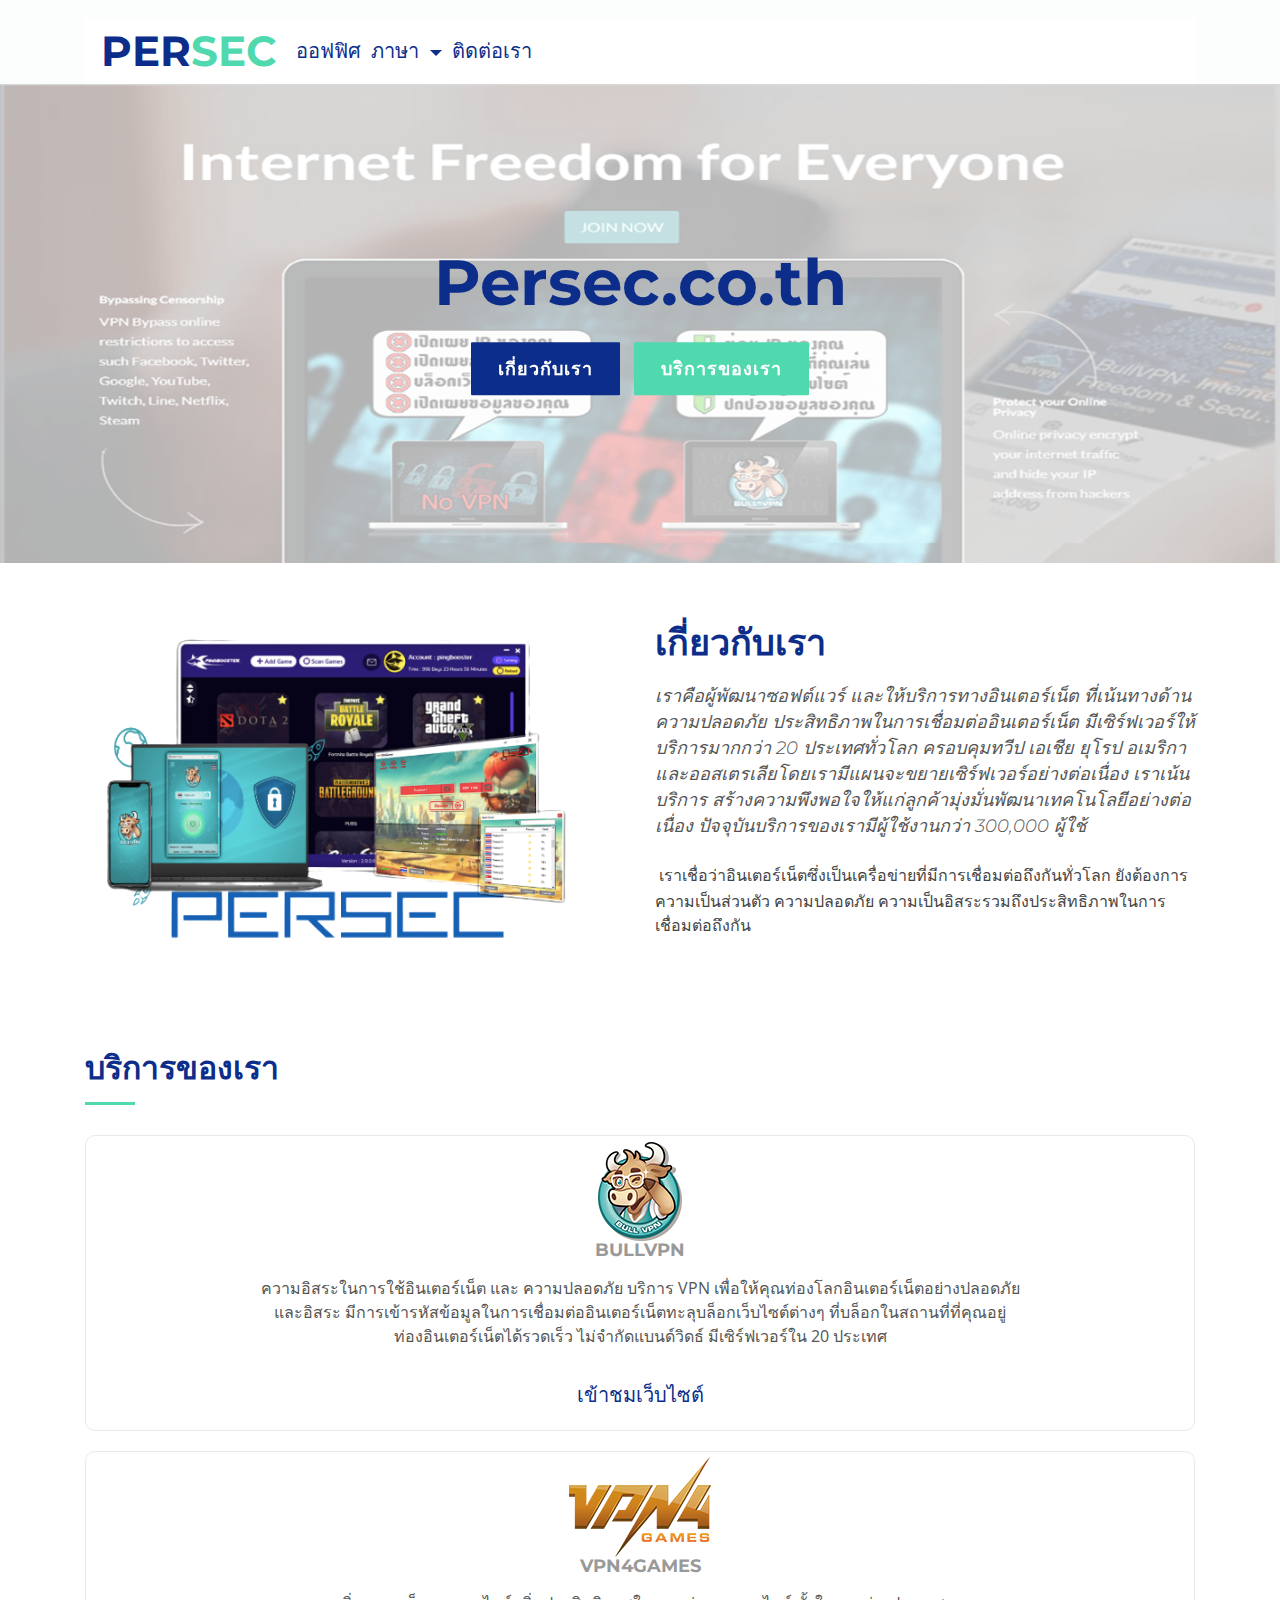
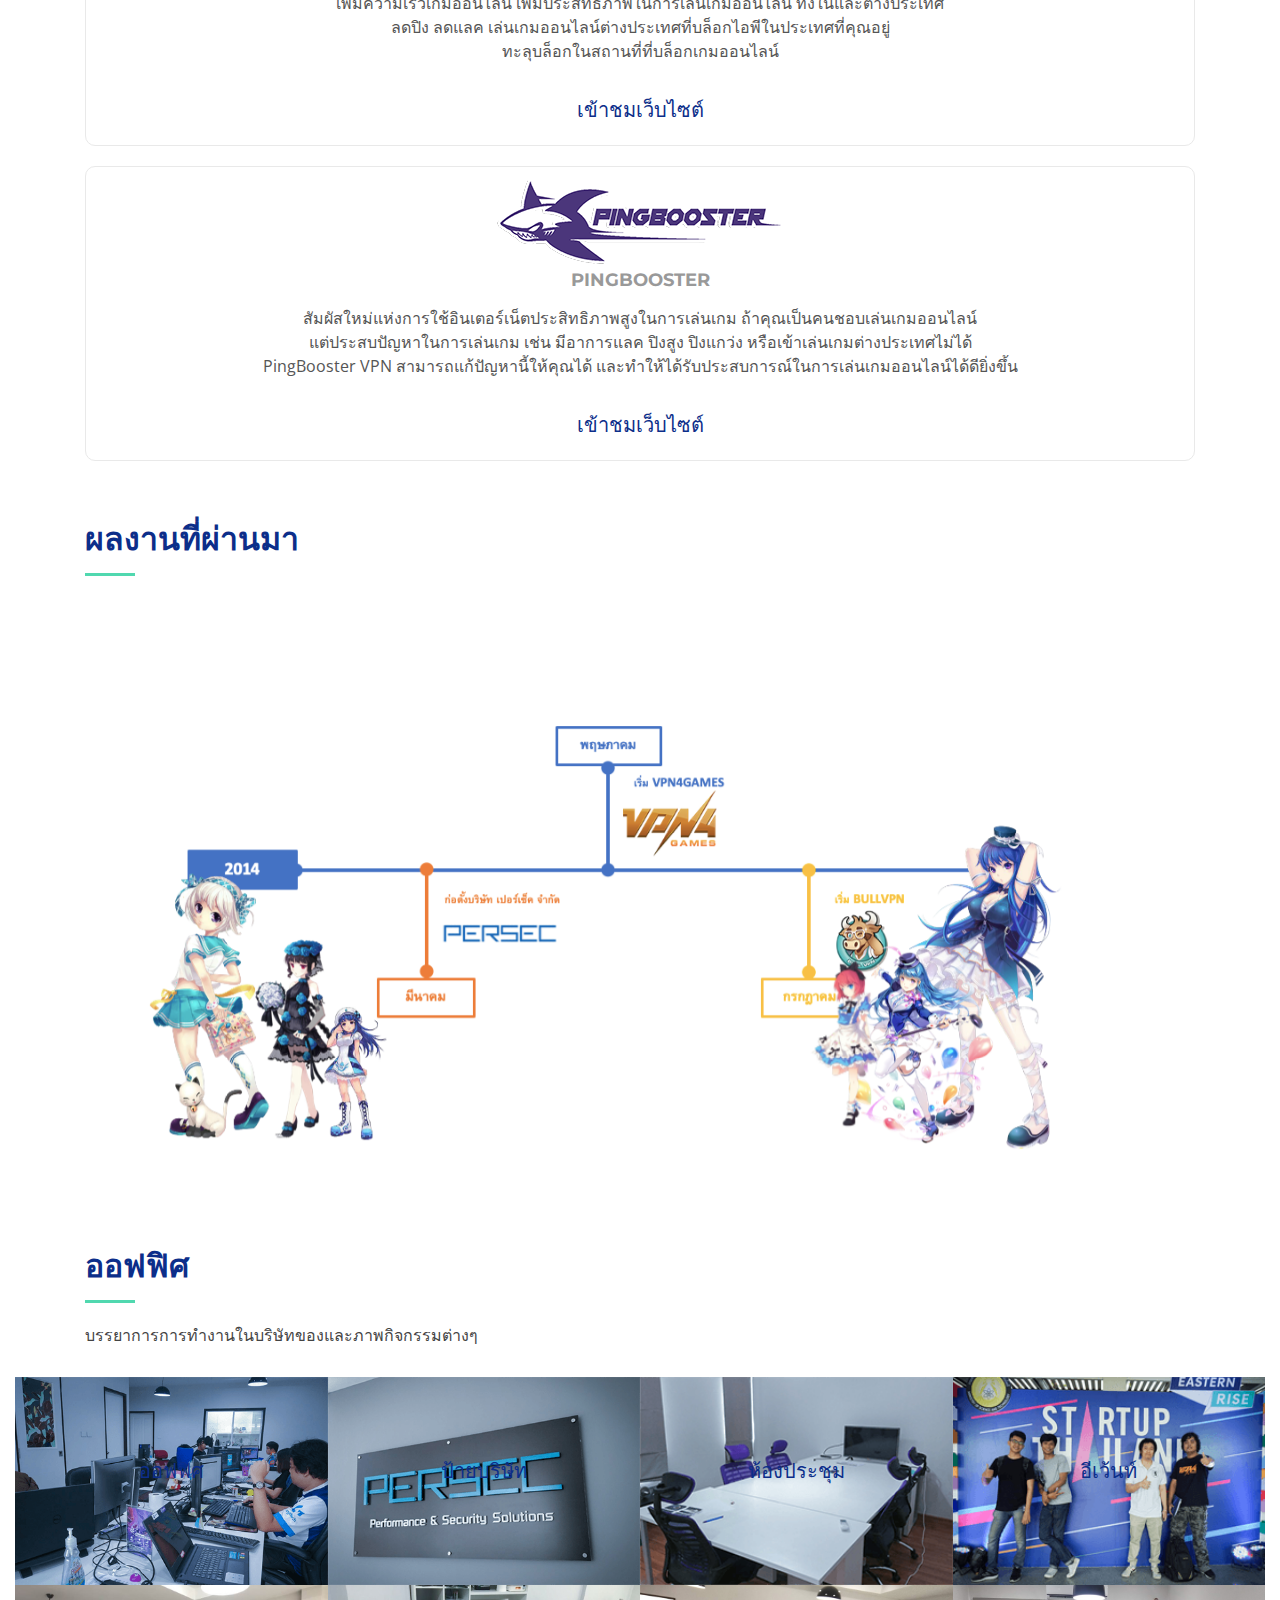
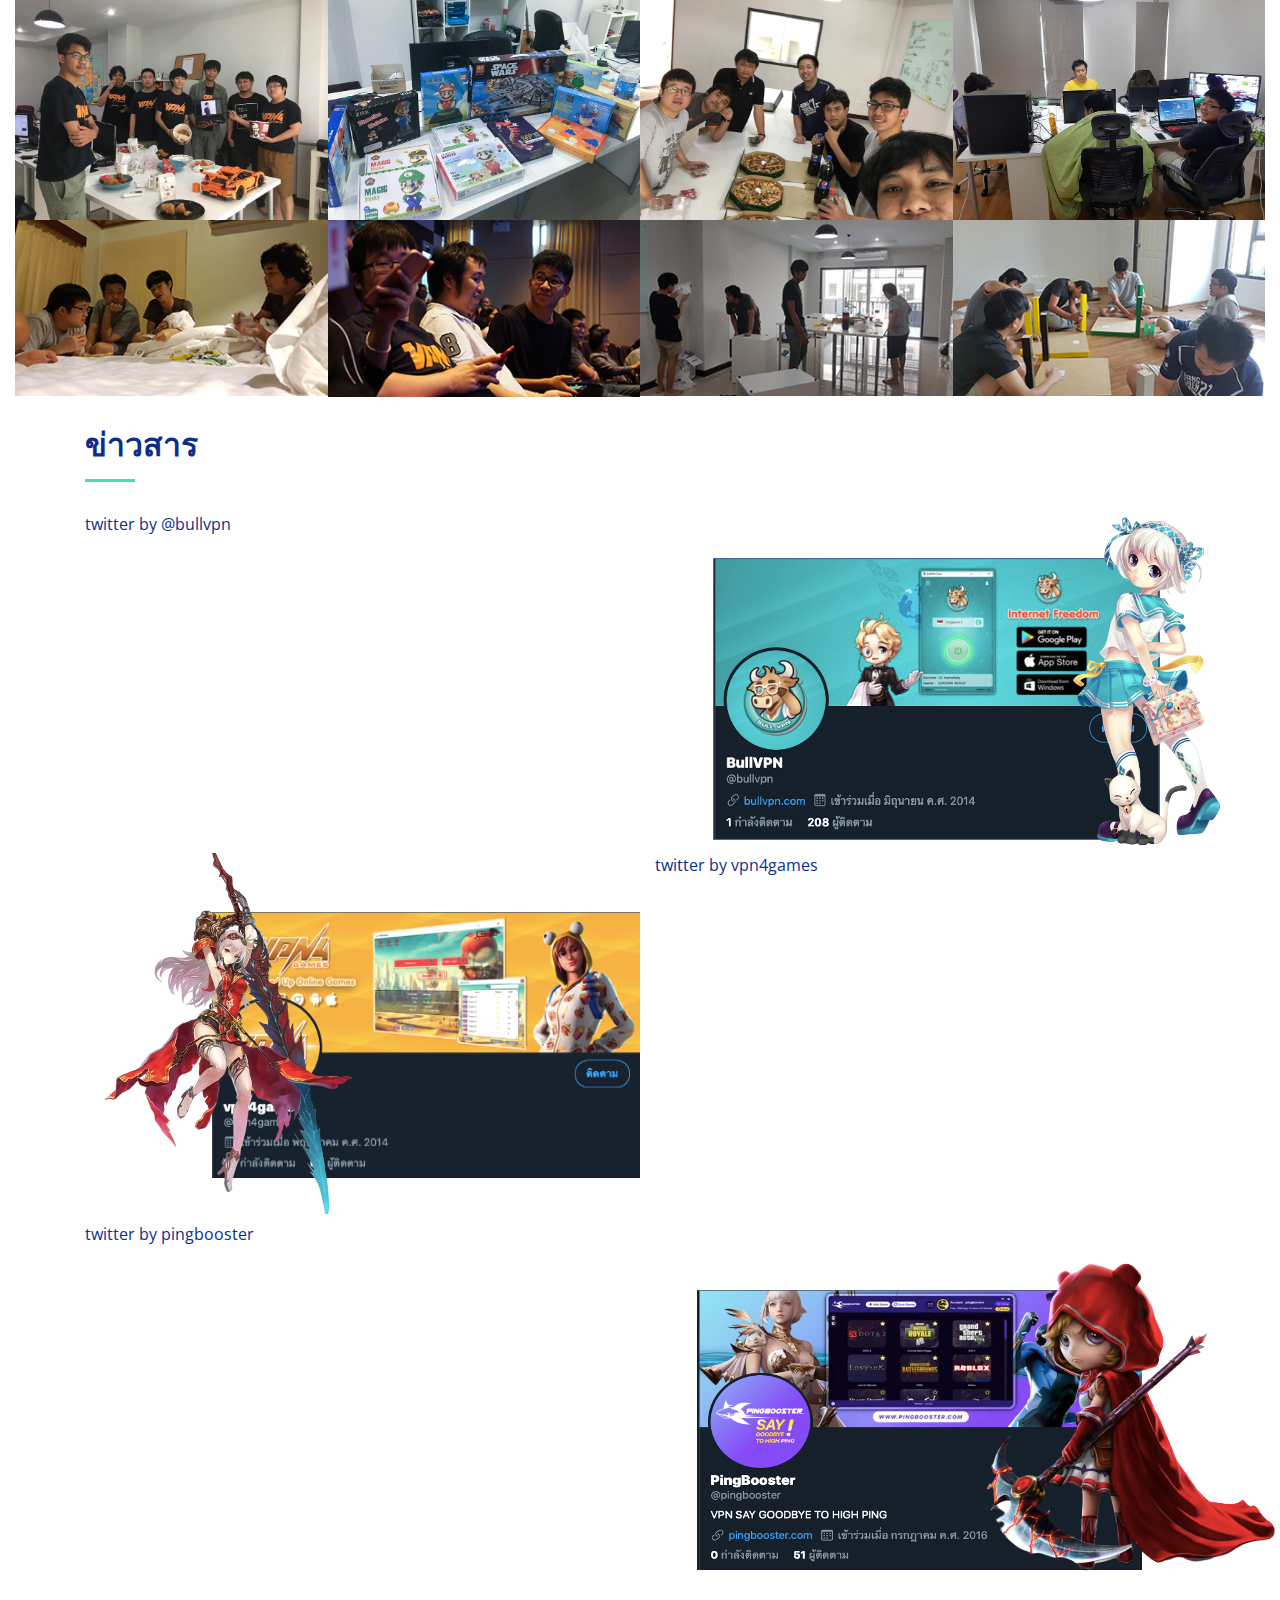
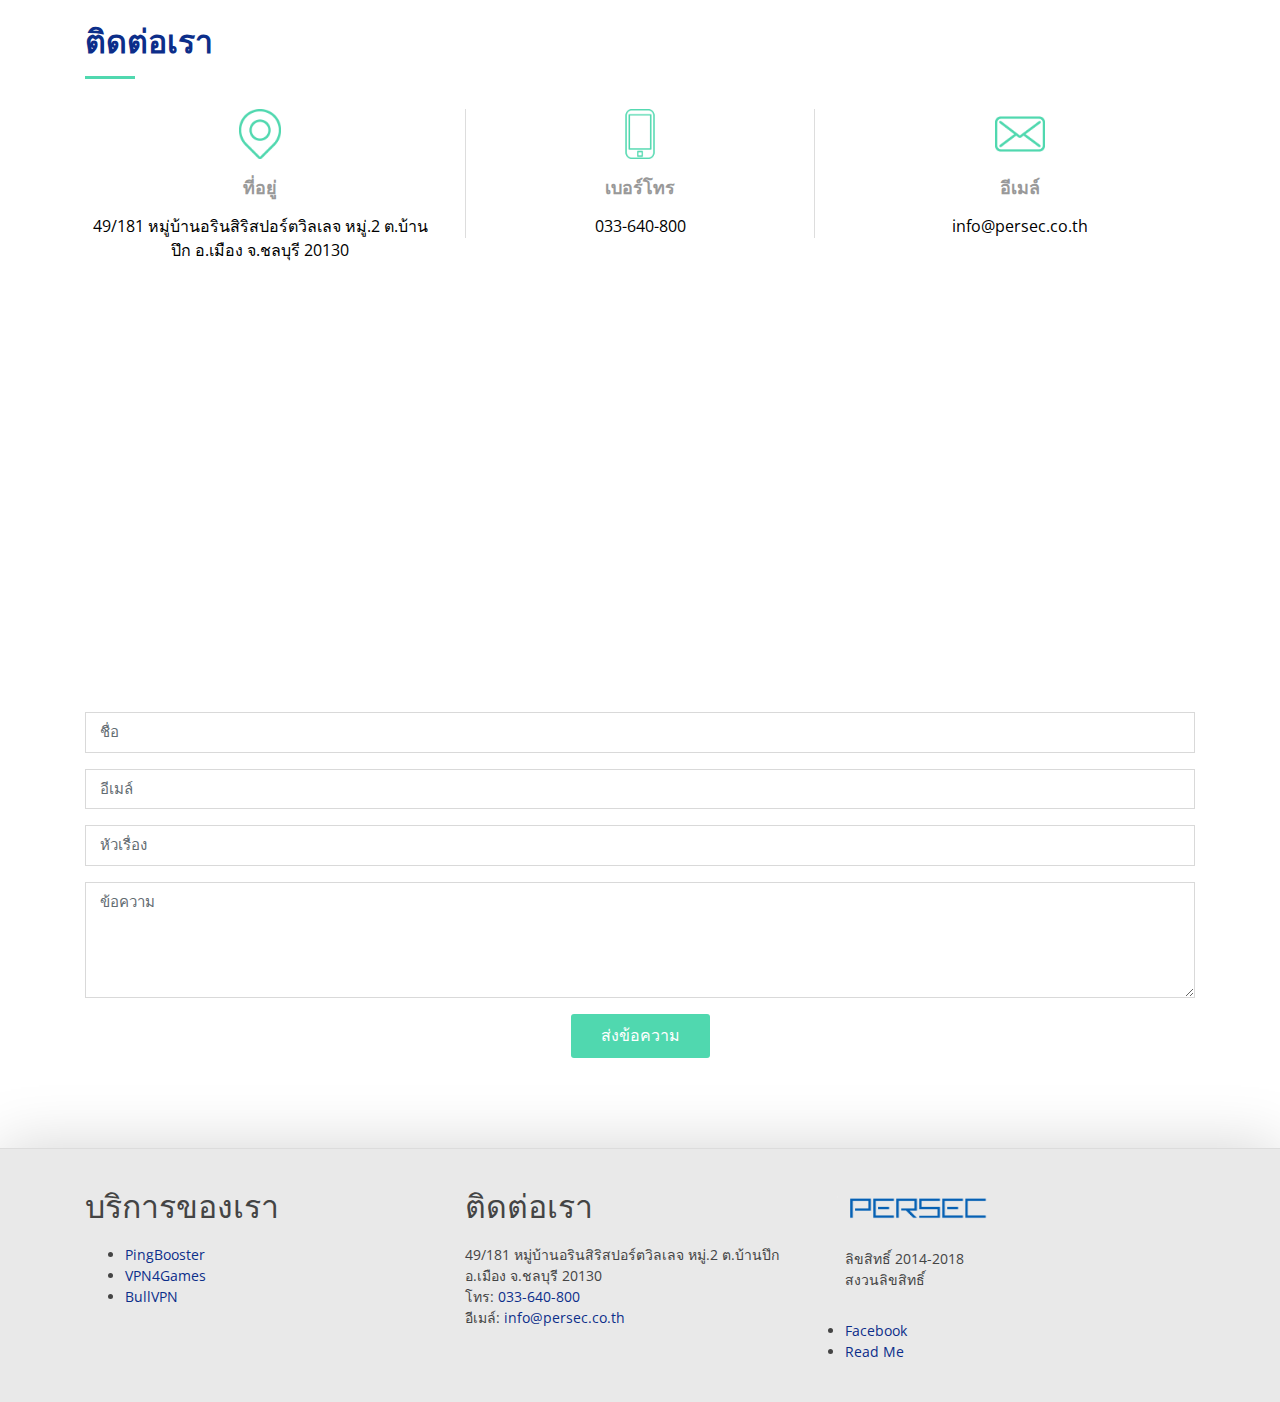
==== commit 7dea88b5: "แก้ไขรูปแบบการแสดงหัวข้อ "ผลงานที่ผ่านมา" ให้เป็นแบบสไลด์" ====
--- a/index.html
+++ b/index.html
@@ -203,19 +203,44 @@
     <!--==========================
       Workings Section
     ============================-->
+    
     <section id="Workings" class="wow fadeInUp">
       <div class="container">
         <div class="section-header">
           <h2>ผลงานที่ผ่านมา</h2>
         </div>
-        
-
-            
-           
-        
-
-      </div>
+      </div>
+
+      <div id="carouselExampleFade" class="carousel slide carousel-fade" data-ride="carousel">
+        <div class="carousel-inner">
+          <div class="carousel-item active">
+            <img src="img/working_img_1.png" class="d-block w-100" alt="...">
+          </div>
+          <div class="carousel-item">
+            <img src="img/working_img_2.png" class="d-block w-100" alt="...">
+          </div>
+          <div class="carousel-item">
+            <img src="img/working_img_3.png" class="d-block w-100" alt="...">
+          </div>
+          <div class="carousel-item">
+            <img src="img/working_img_4.png" class="d-block w-100" alt="...">
+          </div>
+        </div>
+        <a class="carousel-control-prev" href="#carouselExampleFade" role="button" data-slide="prev">
+          <span class="carousel-control-prev-icon" aria-hidden="true"></span>
+          <span class="sr-only">Previous</span>
+        </a>
+        <a class="carousel-control-next" href="#carouselExampleFade" role="button" data-slide="next">
+          <span class="carousel-control-next-icon" aria-hidden="true"></span>
+          <span class="sr-only">Next</span>
+        </a>
+      </div>
+          
+      
     </section><!-- #workings -->
+
+
+    
 
     <!--==========================
       Office Section
--- a/css/style.css
+++ b/css/style.css
@@ -718,3 +718,4 @@
   width: 100%;
   
 }
+
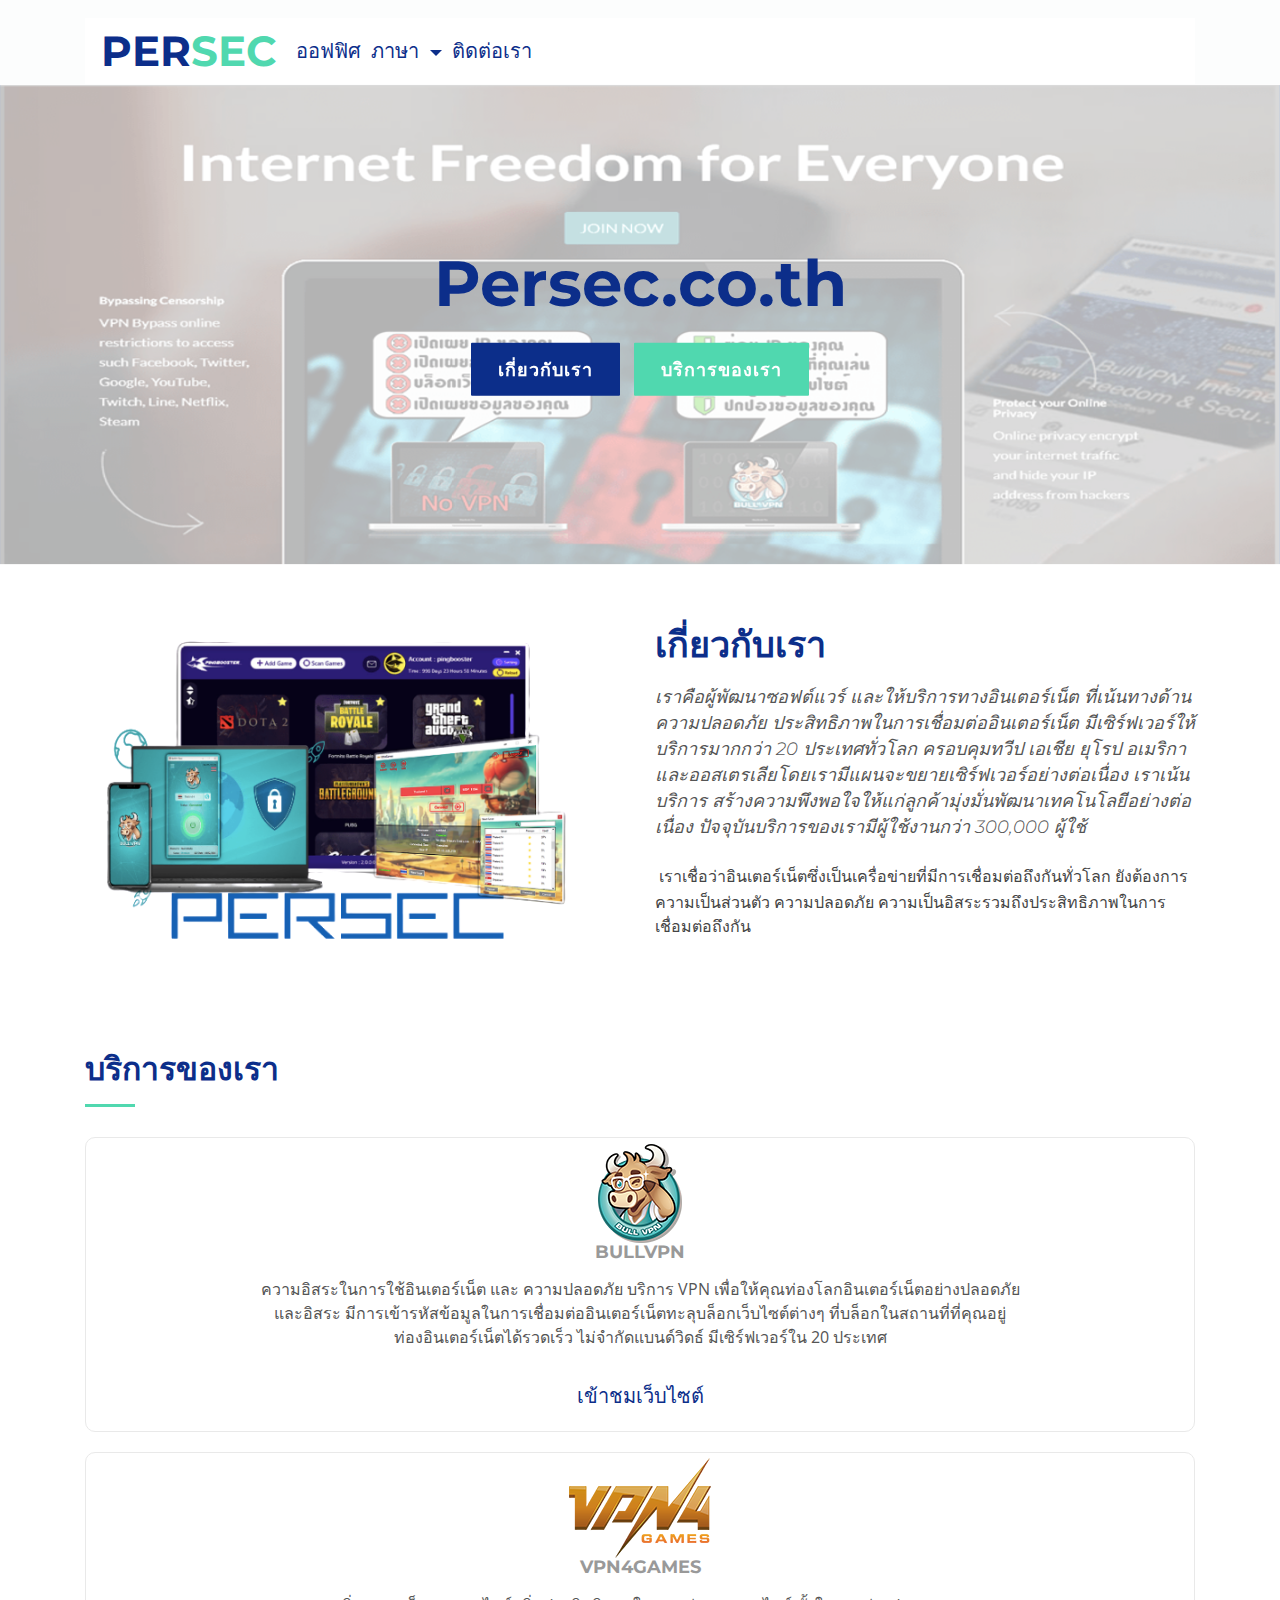
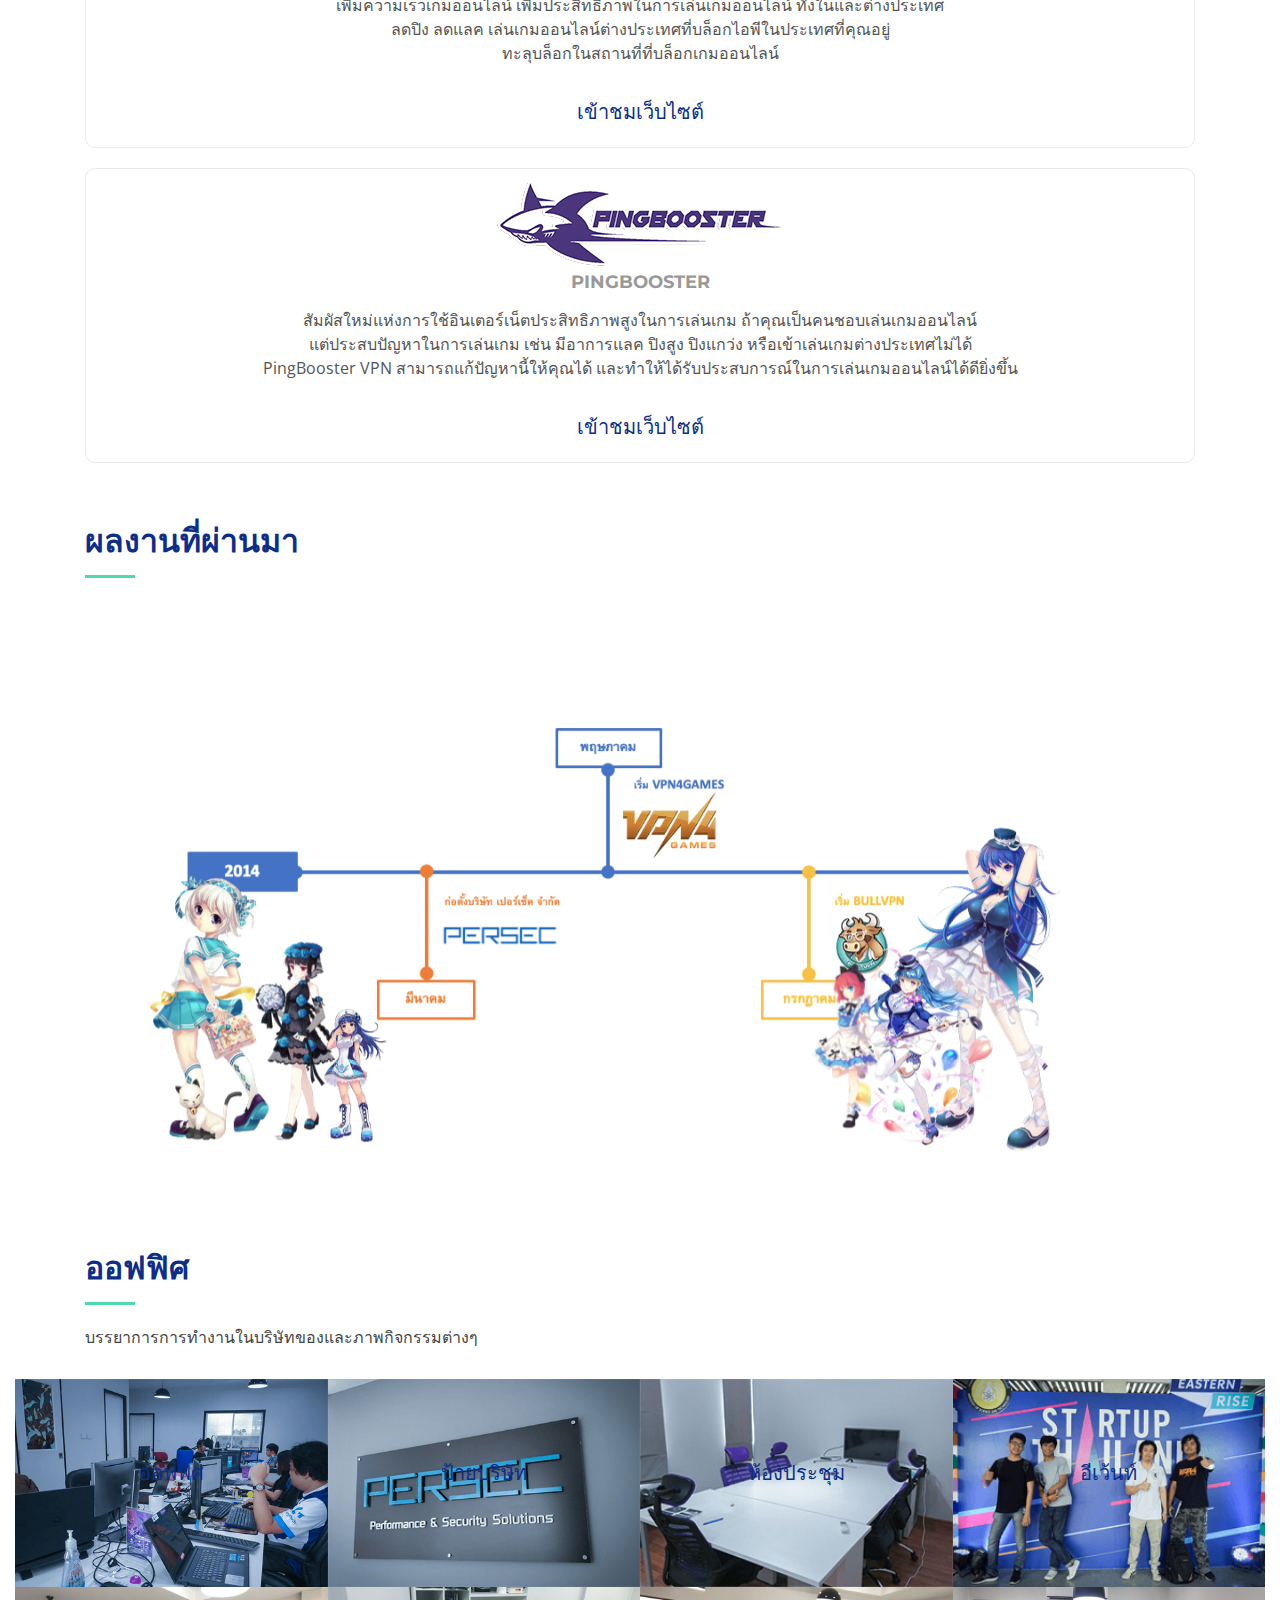
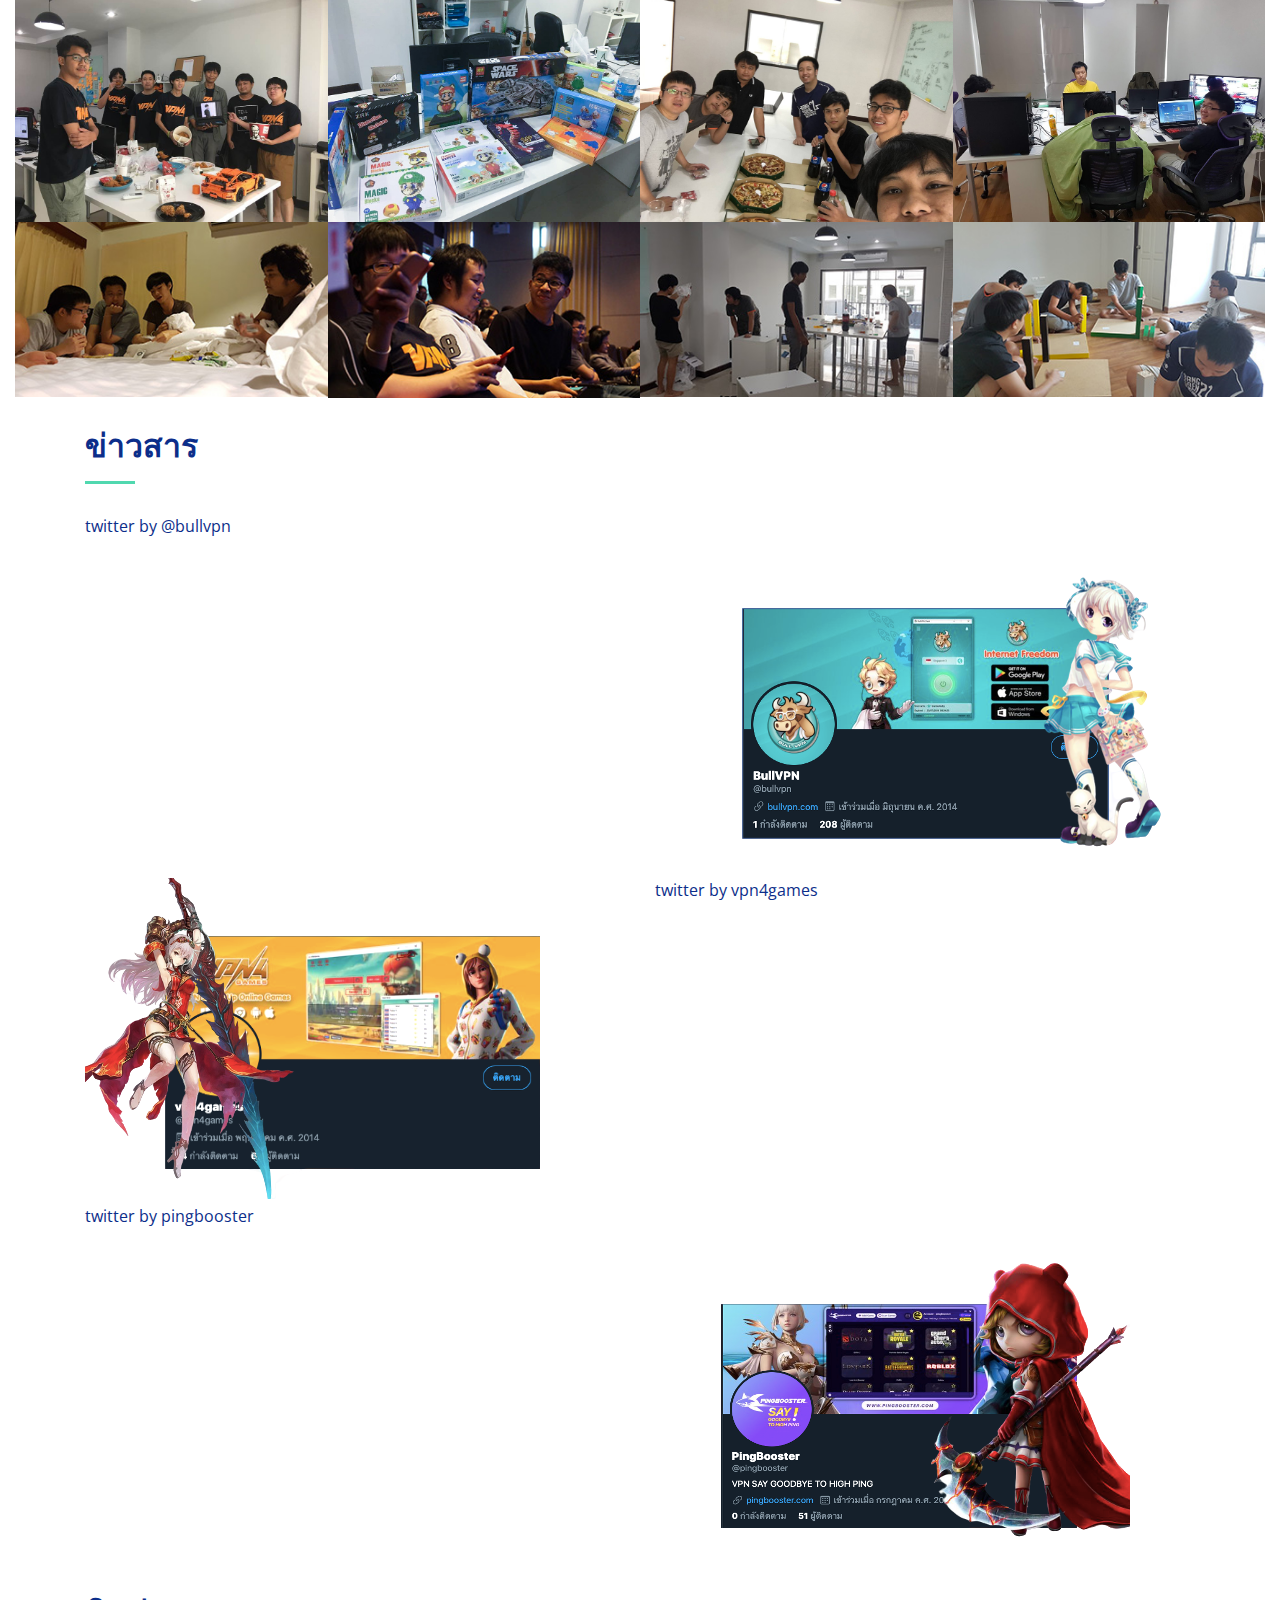
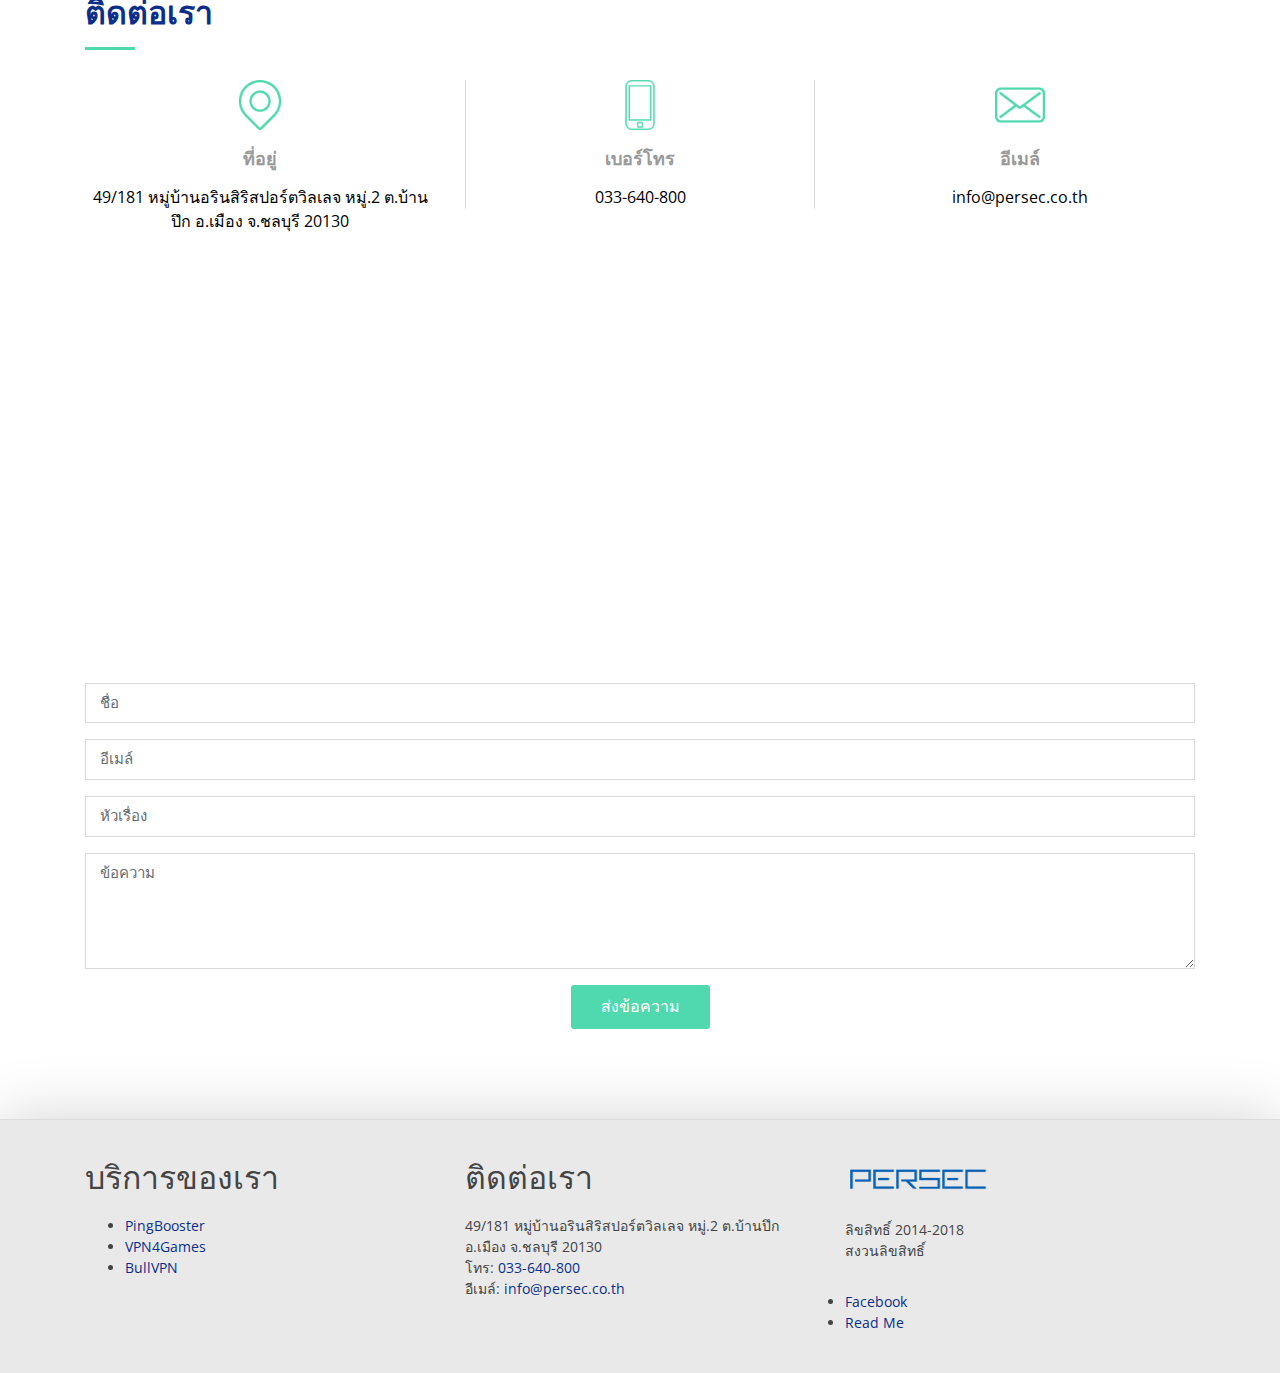
==== commit e5a64113: "edit body image" ====
--- a/index.html
+++ b/index.html
@@ -384,16 +384,16 @@
           href="https://twitter.com/bullvpn?ref_src=twsrc%5Etfw">twitter by @bullvpn</a> 
           <script async src="https://platform.twitter.com/widgets.js" charset="utf-8"></script>
           </div>
-          <div class="col-lg-6 news-img">
-            <img src="img/twitter_image_bullvpn.png">
-              <a class="twitter" href="https://twitter.com/bullvpn"></a>
+          <div class="col-lg-6 news-img"><br>
+            <img src="img/twitter_bullvpn.png">
+              <a class="twitter" href="https://twitter.com/bullvpn"></a><br>
           </div>
   
 </div>
 
-<div class="row">
+<div class="row"><br><br><br>
     <div class="col-lg-6 news-img">
-      <img src="img/twitter_image_vpn4games.png">
+      <img src="img/twitter_vpn4games.png">
     </div>
     <div class="col-lg-6 content">
       <a class="twitter-timeline" width="100%" height="400px" frameborder="0" style="border:0" href="https://twitter.com/vpn4games?ref_src=twsrc%5Etfw">twitter by vpn4games</a> 
@@ -408,8 +408,8 @@
     <a class="twitter-timeline" width="100%" height="400px" frameborder="0" style="border:0" href="https://twitter.com/pingbooster?ref_src=twsrc%5Etfw">twitter by pingbooster</a> 
     <script async src="https://platform.twitter.com/widgets.js" charset="utf-8"></script>
     </div>
-    <div class="col-lg-6 news-img">
-      <img src="img/twitter_image_pingbooster.png">
+    <div class="col-lg-6 news-img"><br>
+      <img src="img/twitter_pingbooster.png">
     </div>
 
 </div>
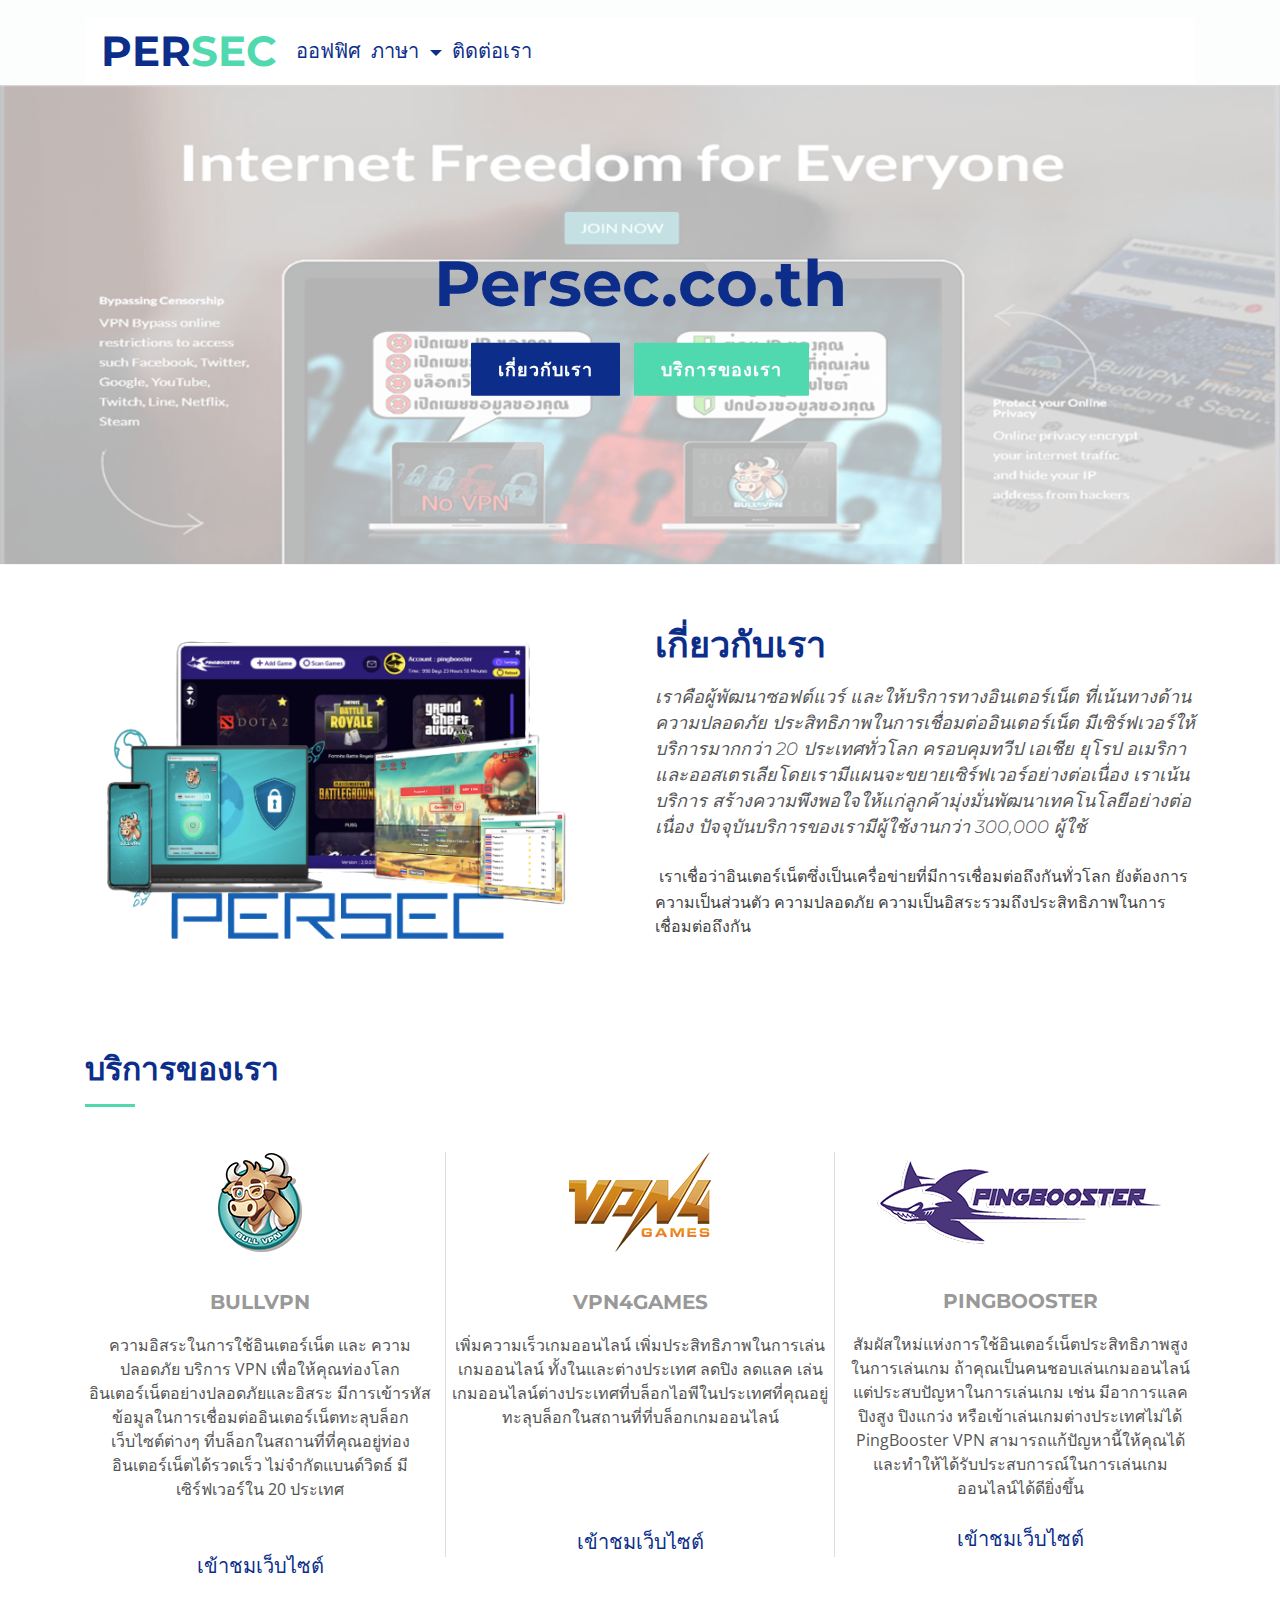
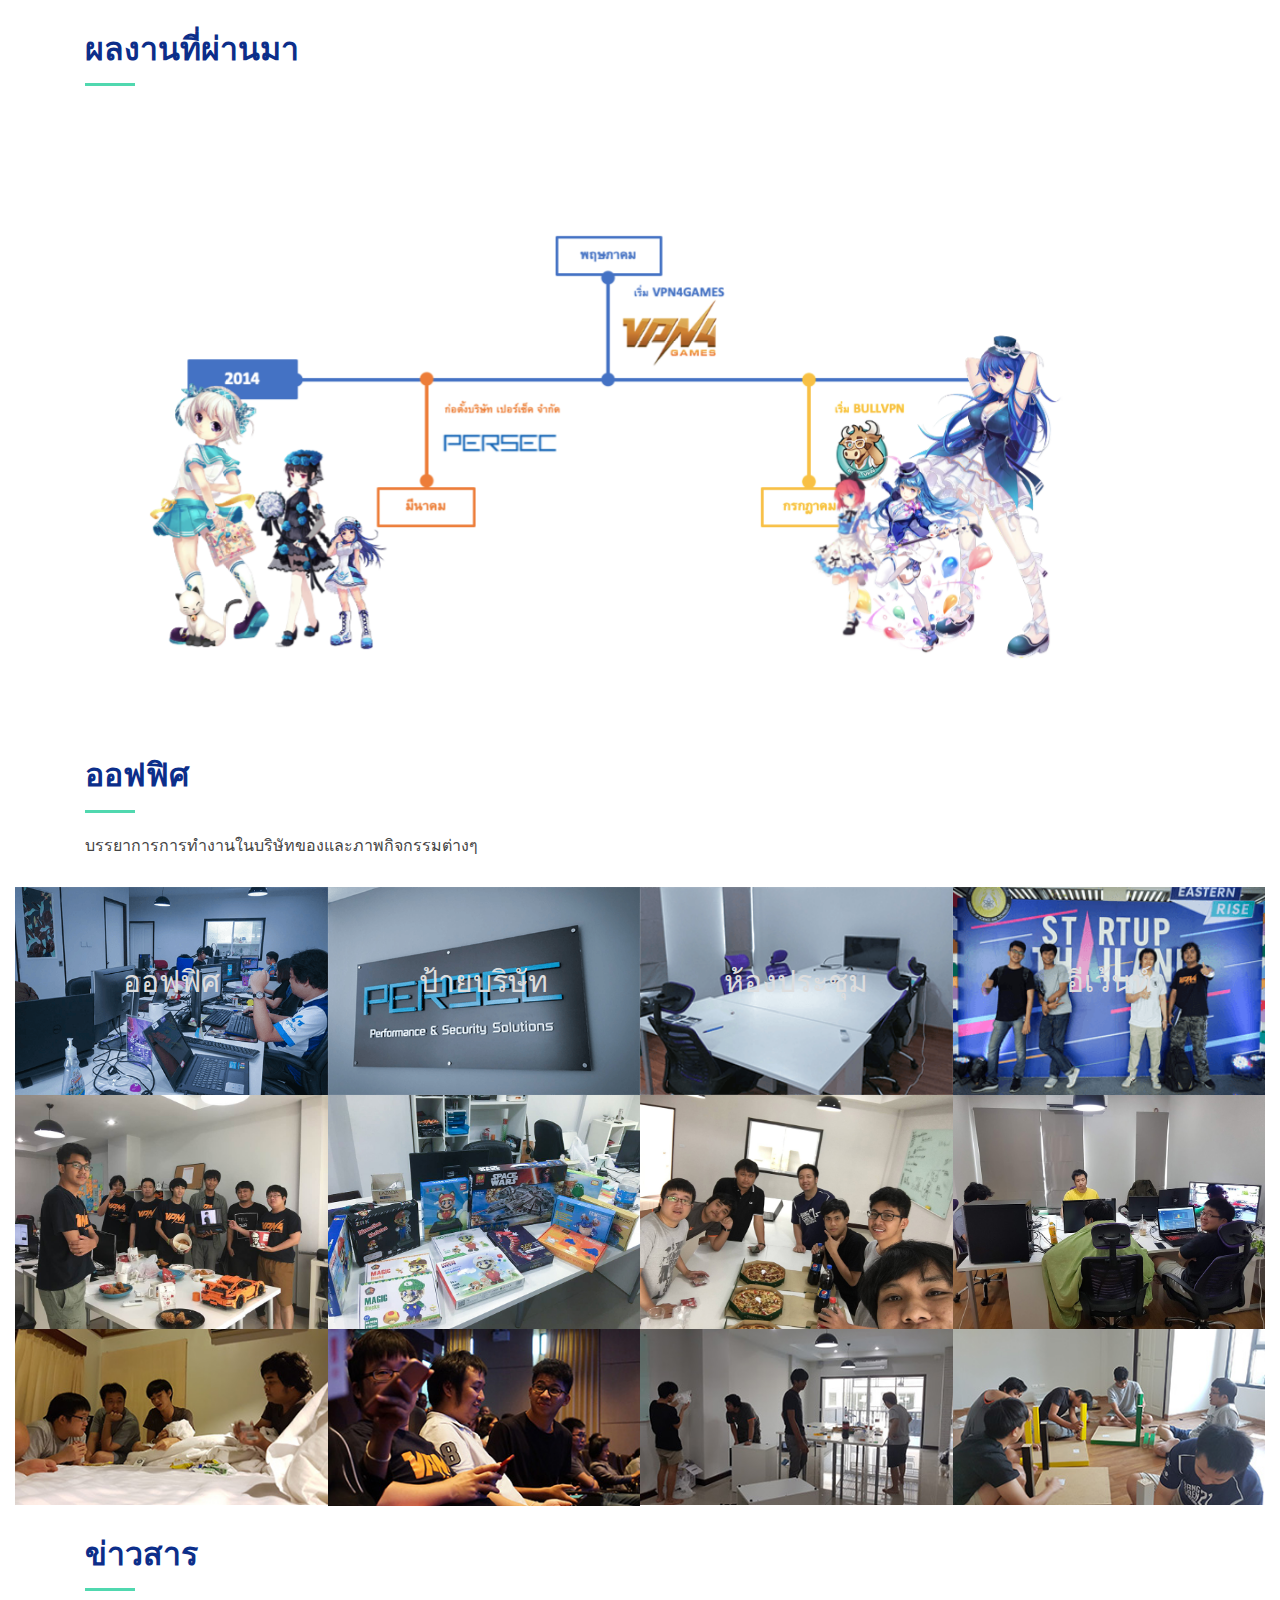
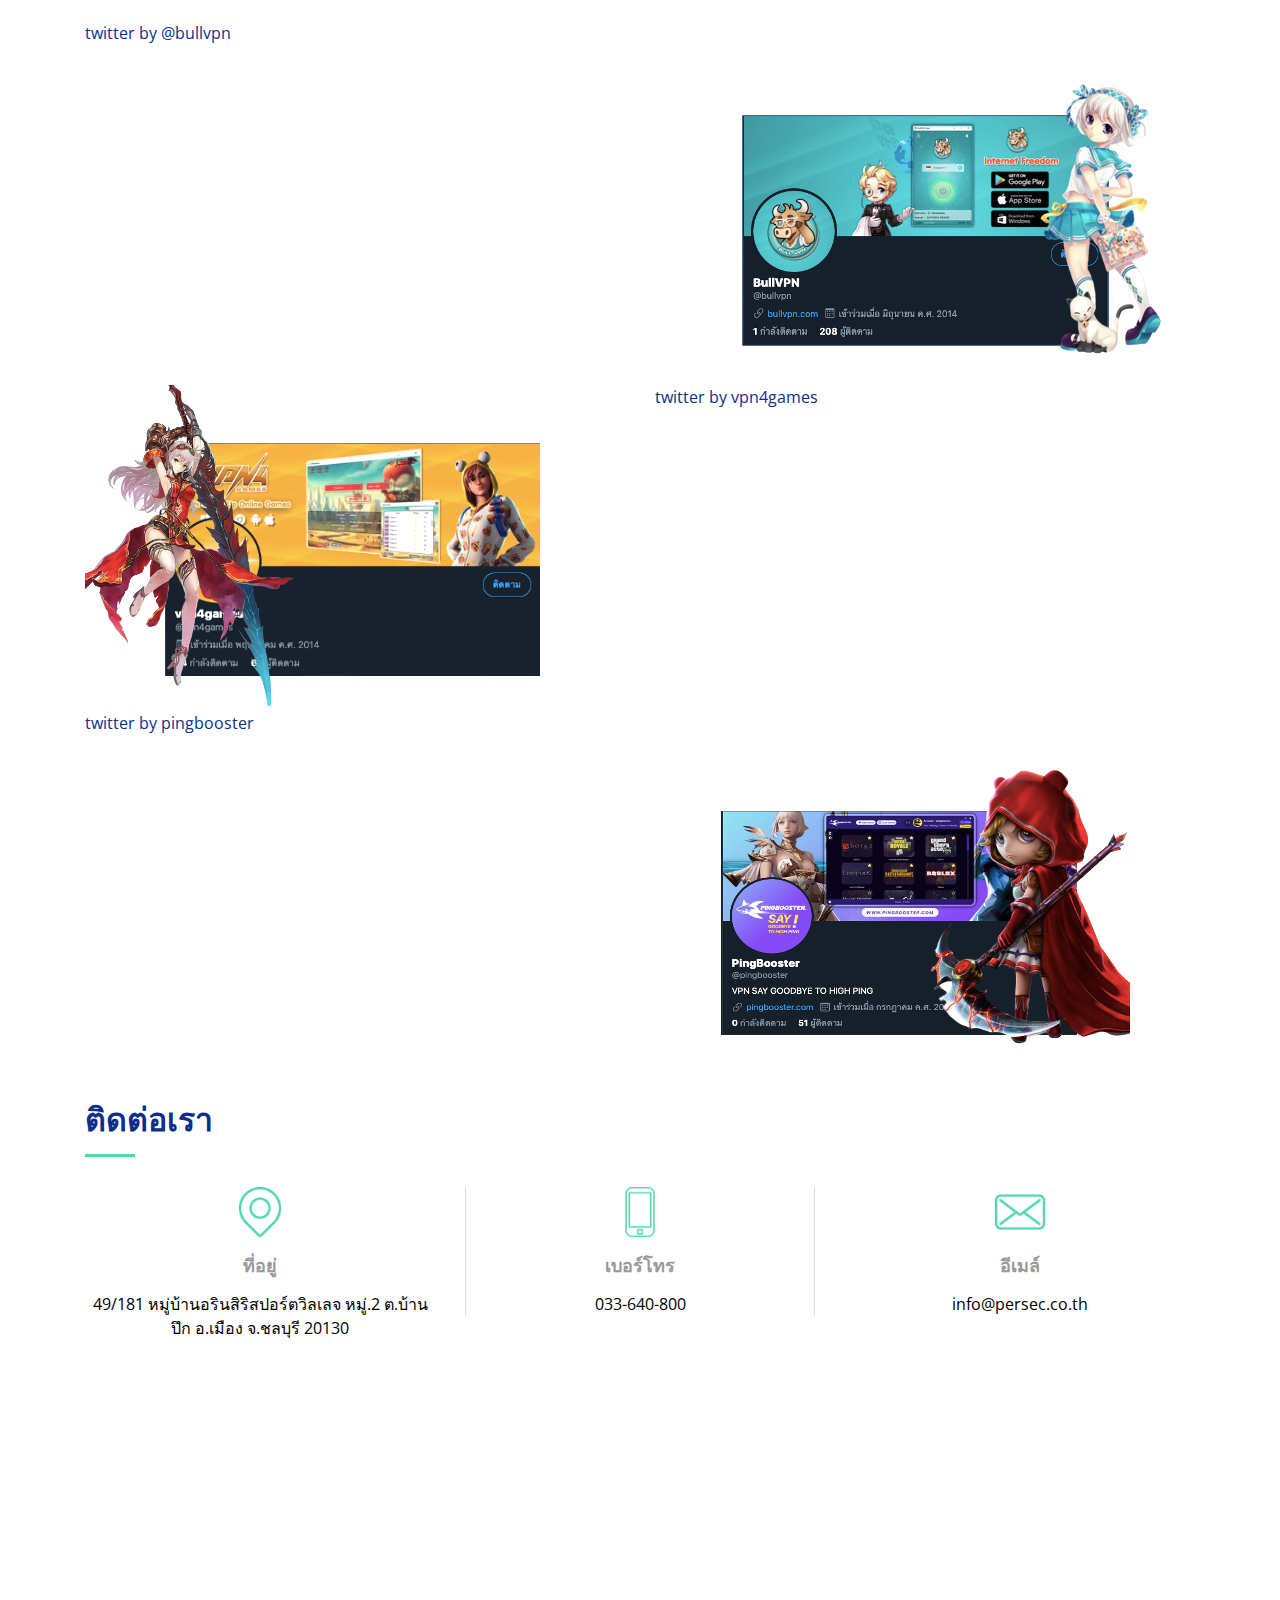
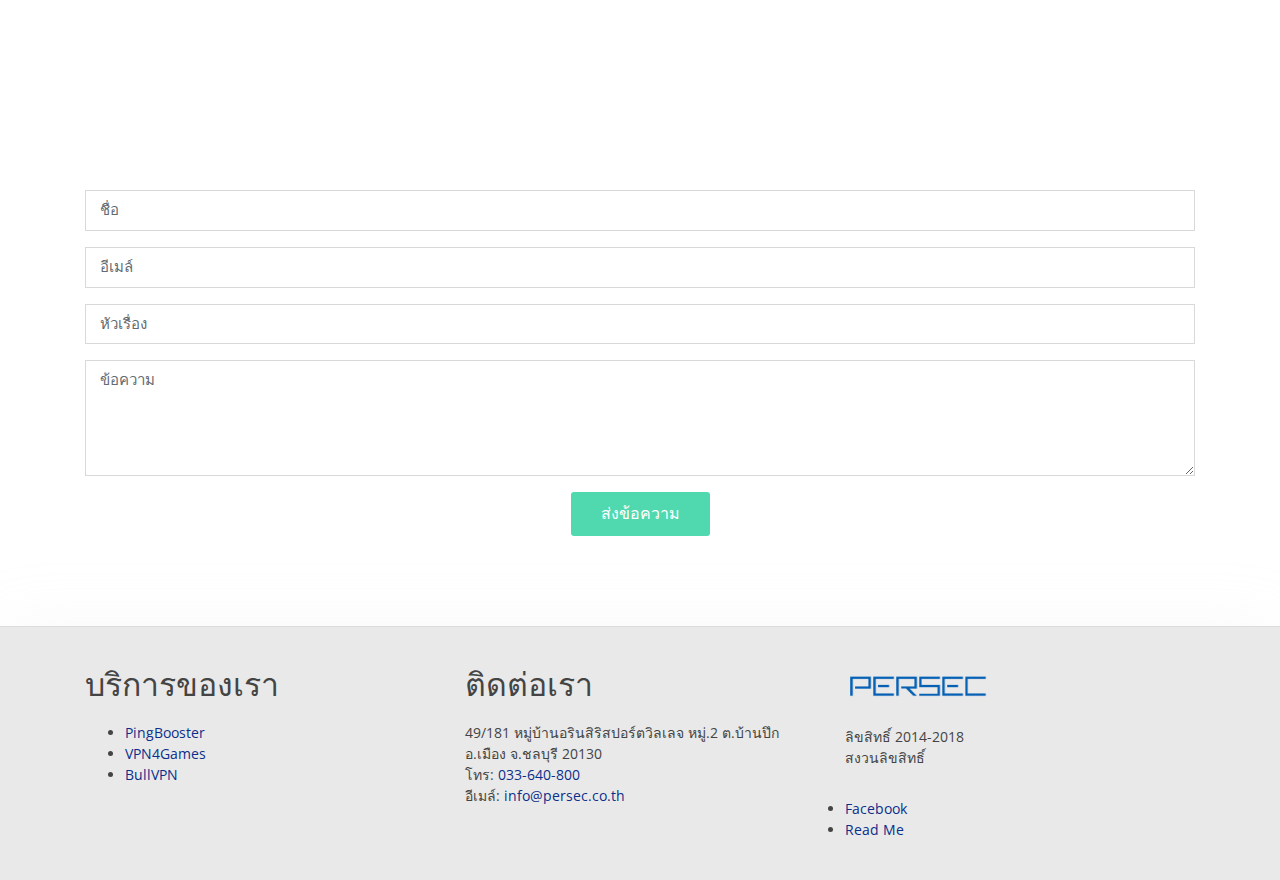
==== commit 3ae56b88: "edit body subject "บริการของเรา"" ====
--- a/index.html
+++ b/index.html
@@ -137,53 +137,57 @@
         </div>
 
         <div class="row services-info">
-          <div class="col-md-12">
+          <div class="col-md-4">
             
             <div class="services-persec"data-height="450"> 
-              <div class="icon"><img class="logovpn_img" src="img/logo_bullvpn_1.png"></div>
+              <div class="icon"><img class="logovpn_img" src="img/logo_bullvpn_1.png"></div><br>
               <h3>BullVpn</h3>
               <a href="https://bullvpn.com" target="_blank"></a>
               <p class="animated fadeInUp">
-                ความอิสระในการใช้อินเตอร์เน็ต และ ความปลอดภัย 
-                บริการ VPN เพื่อให้คุณท่องโลกอินเตอร์เน็ตอย่างปลอดภัย <br>และอิสระ
-                มีการเข้ารหัสข้อมูลในการเชื่อมต่ออินเตอร์เน็ตทะลุบล็อกเว็บไซต์ต่างๆ
-                ที่บล็อกในสถานที่ที่คุณอยู่<br> ท่องอินเตอร์เน็ตได้รวดเร็ว ไม่จำกัดแบนด์วิดธ์ มีเซิร์ฟเวอร์ใน
-                20 ประเทศ </p>
-              <div class="fully-btns"><br>
+                ความอิสระในการใช้อินเตอร์เน็ต และ ความปลอดภัย บริการ VPN 
+                เพื่อให้คุณท่องโลกอินเตอร์เน็ตอย่างปลอดภัยและอิสระ
+                มีการเข้ารหัสข้อมูลในการเชื่อมต่ออินเตอร์เน็ตทะลุบล็อก
+                เว็บไซต์ต่างๆ ที่บล็อกในสถานที่ที่คุณอยู่ท่องอินเตอร์เน็ตได้รวดเร็ว 
+                ไม่จำกัดแบนด์วิดธ์ มีเซิร์ฟเวอร์ใน 20 ประเทศ </p>
+              <div class="fully-btns"><br><br>
                 <a href="https://bullvpn.com" target="_blank"
                   class="btn-service scrollto">เข้าชมเว็บไซต์</a>
               </div>
             </div>
           </div>
 
-          <div class="col-md-12">
+          <div class="col-md-4">
+            <div class="service-border" >
             <div class="services-persec" data-height="450"> 
               <div class="icon"><img class="logovpn_img"
                 src="img/logo_vpn4games_3.png">
-              </div>
+              </div><br>
               <h3>Vpn4Games</h3>
               <a href="https://vpn4games.com" target="_blank"></a>
               <p class="animated fadeInUp">
                 เพิ่มความเร็วเกมออนไลน์ 
-                เพิ่มประสิทธิภาพในการเล่นเกมออนไลน์ ทั้งในและต่างประเทศ <br>ลดปิง ลดแลค
-                เล่นเกมออนไลน์ต่างประเทศที่บล็อกไอพีในประเทศที่คุณอยู่<br>
+                เพิ่มประสิทธิภาพในการเล่นเกมออนไลน์ ทั้งในและต่างประเทศ ลดปิง ลดแลค
+                เล่นเกมออนไลน์ต่างประเทศที่บล็อกไอพีในประเทศที่คุณอยู่
                 ทะลุบล็อกในสถานที่ที่บล็อกเกมออนไลน์ </p>
-              <div class="fully-responsive__btns"><br>
+              <div class="fully-responsive__btns"><br><br><br><br>
                 <a href="https://vpn4games.com" target="_blank"
                   class="btn-service scrollto">เข้าชมเว็บไซต์</a>
               </div>
             </div>
           </div>
-
-          <div class="col-md-12">
+          </div>
+        
+
+          <div class="col-md-4">
             <div class="services-persec" data-height="450"> 
               <div class="icon"><img class="logovpn_img"
                 src="img/logo_pingbooster_1.png">
+                </div><br>
               <h3>PingBooster</h3>
               <p class="animated fadeInUp">
                 สัมผัสใหม่แห่งการใช้อินเตอร์เน็ตประสิทธิภาพสูงในการเล่นเกม 
-                ถ้าคุณเป็นคนชอบเล่นเกมออนไลน์ <br>แต่ประสบปัญหาในการเล่นเกม เช่น มีอาการแลค ปิงสูง ปิงแกว่ง
-                หรือเข้าเล่นเกมต่างประเทศไม่ได้ <br>PingBooster VPN สามารถแก้ปัญหานี้ให้คุณได้
+                ถ้าคุณเป็นคนชอบเล่นเกมออนไลน์ แต่ประสบปัญหาในการเล่นเกม เช่น มีอาการแลค ปิงสูง ปิงแกว่ง
+                หรือเข้าเล่นเกมต่างประเทศไม่ได้ PingBooster VPN สามารถแก้ปัญหานี้ให้คุณได้
                 และทำให้ได้รับประสบการณ์ในการเล่นเกมออนไลน์ได้ดียิ่งขึ้น
               </p>
               <div class="fully-responsive__btns"><br>
--- a/css/style.css
+++ b/css/style.css
@@ -28,12 +28,19 @@
 h2,
 h3,
 h4,
-h5,
 h6 {
   font-family: "Montserrat", sans-serif;
   font-weight: 400;
   margin: 0 0 20px 0;
   padding: 0;
+}
+h5{
+  font-family: "Montserrat", sans-serif;
+  font-weight: 400;
+  margin: 0 0 20px 0;
+  padding: 0;
+  color: #ddd;
+  font-size: 30px;
 }
 
 /*--------------------------------------------------------------
@@ -211,8 +218,6 @@
 }
 
 
-
-
 /*--------------------------------------------------------------
 # Navigation Menu
 --------------------------------------------------------------*/
@@ -324,14 +329,7 @@
 .dropdown-menu > li > a:focus{
   text-decoration: none;
   background-color: #f6f6f6;
-}
-
-
-
-
-
-
-/*--------------------------------------------------------------
+}/*--------------------------------------------------------------
 # Sections
 --------------------------------------------------------------*/
 
@@ -383,8 +381,6 @@
   max-width: 100%;
 }
 
-
-
 #about .content h2 {
   color: #0c2e8a;
   font-weight: 700;
@@ -431,8 +427,9 @@
   padding: 20px;
 }
 
+
 #services .services-info {
-  margin-bottom: 20px;
+  margin-bottom: 10px;
   text-align: center;
 }
 
@@ -448,8 +445,7 @@
 }
 
 #services .services-info h3 {
-  font-size: 18px;
-  margin-bottom: 15px;
+  font-size: 20px;
   font-weight: bold;
   text-transform: uppercase;
   color: #999;
@@ -457,15 +453,14 @@
 
 #services .services-info a {
   color: #0c2e8a;
+  font-size: 20px;
 }
 
 #services .services-info a:hover {
   color: #50d8af;
 }
 
-#services .services-bullvpn,
-#services .services-vpn4games,
-#services .services-pingbooster {
+#services .services-persec{
   margin-bottom: 20px;
 }
 
@@ -483,32 +478,35 @@
   background: #2dc899;
 }
 
-
 /*---------service border------------*/
 
 
-/* ===== New service ===== */
-.services-info {
-  margin-bottom: 40px;
-  height: auto !important;
-  width: auto !important;
-}
-.services-persec {
-    padding-top: 5px;
-  border: 1px solid #e9e9e9;
-  margin-bottom: 20px;
-    border-radius: 10px;
-    padding-bottom: 20px;
-    font-size: 20px;
-
-}
-.services-info > p {
-  font-weight: 0;
-  font-size: 12px;
-  
-}
-
-
+#services .services-info .service-border {
+  border-left: 1px solid #ddd;
+  border-right: 1px solid #ddd;
+  margin-left: -20px; 
+  margin-right: -20px;
+}
+
+@media (max-width: 767px) {
+  #services .services-info .service-border {
+   
+    border-left: none;
+    border-right: none;
+    margin-left: -20px; 
+    margin-right: -20px;
+
+  }
+}
+
+
+#services .services-info .icon{
+  margin-bottom: 15px;
+  margin-top: 15px;
+}
+
+
+ 
 /*  Office
 --------------------------------*/
 
@@ -593,7 +591,6 @@
 }
 
 
-
 /* Contact Section
 --------------------------------*/
 
@@ -643,6 +640,15 @@
 #contact .contact-phone{
   border-left: 1px solid #ddd;
   border-right: 1px solid #ddd; 
+}
+
+@media (max-width: 767px) {
+  #contact .contact-phone {
+   
+    border-left: none;
+    border-right: none;
+    
+  }
 }
 
 #contact #google-map {
@@ -706,7 +712,6 @@
   background: #2dc899;
 }
 
-
 /* ===== Footer ===== */
 footer {
   padding: 40px 0;
@@ -714,7 +719,7 @@
   background: #e9e9e9 repeat;
   border-top: 1px solid #dcdcdc;
   font-size: 14px;
-  box-shadow: 0 0 60px rgba(0, 0, 0, 0.175);
+  box-shadow: 0 0 60px rgba(224, 219, 219, 0.175);
   width: 100%;
   
 }
